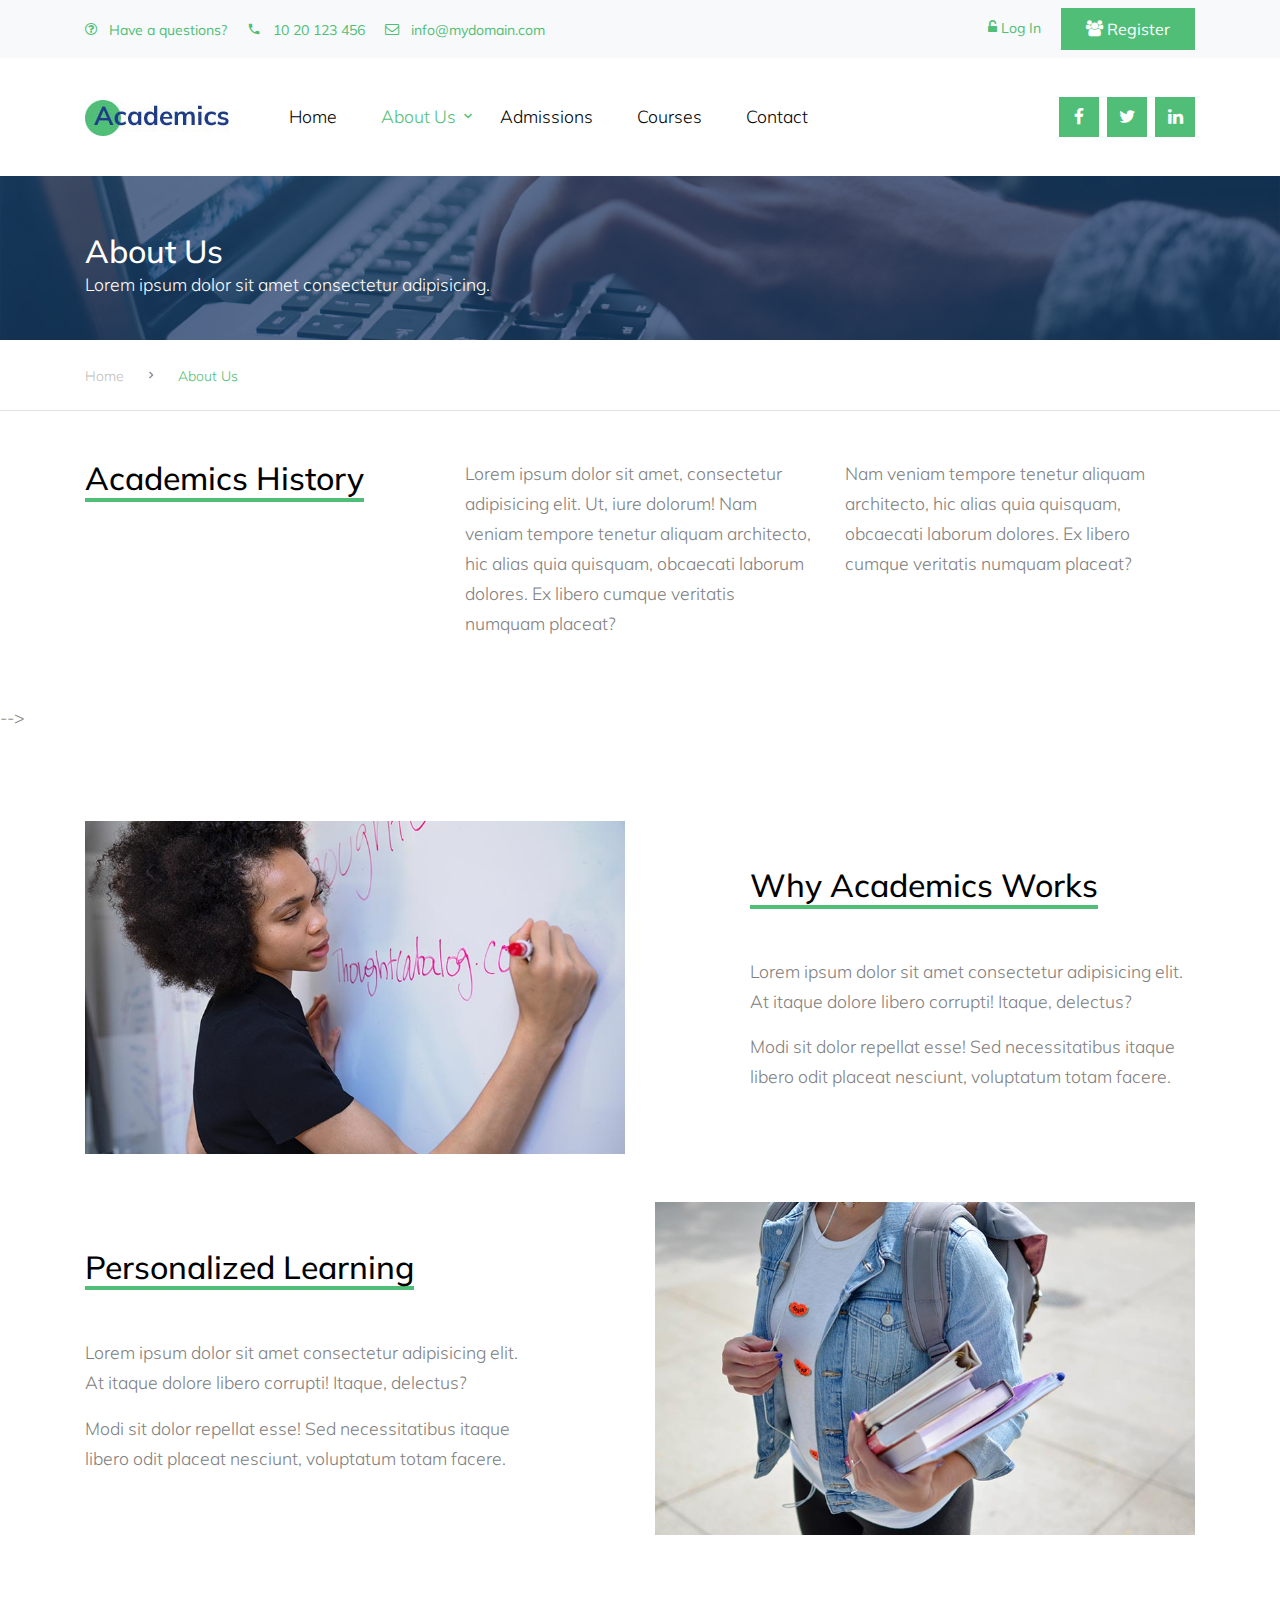
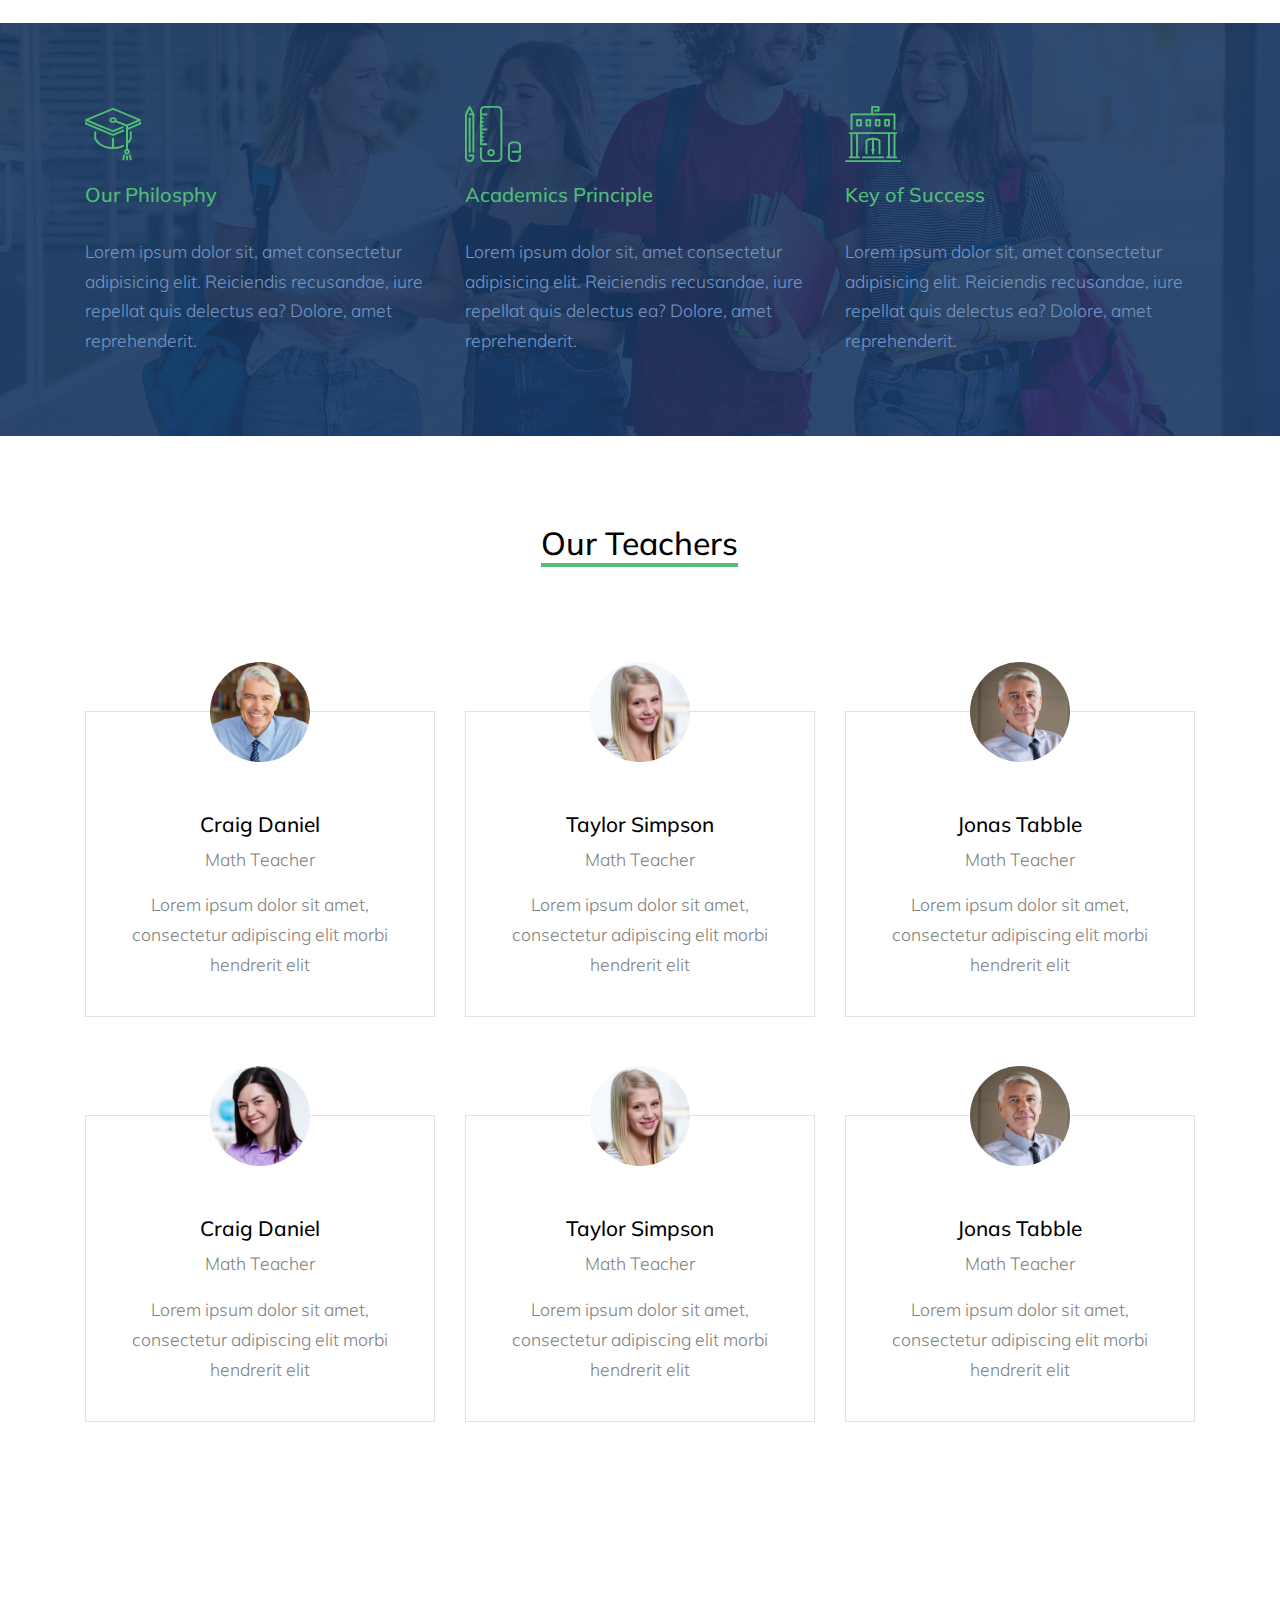
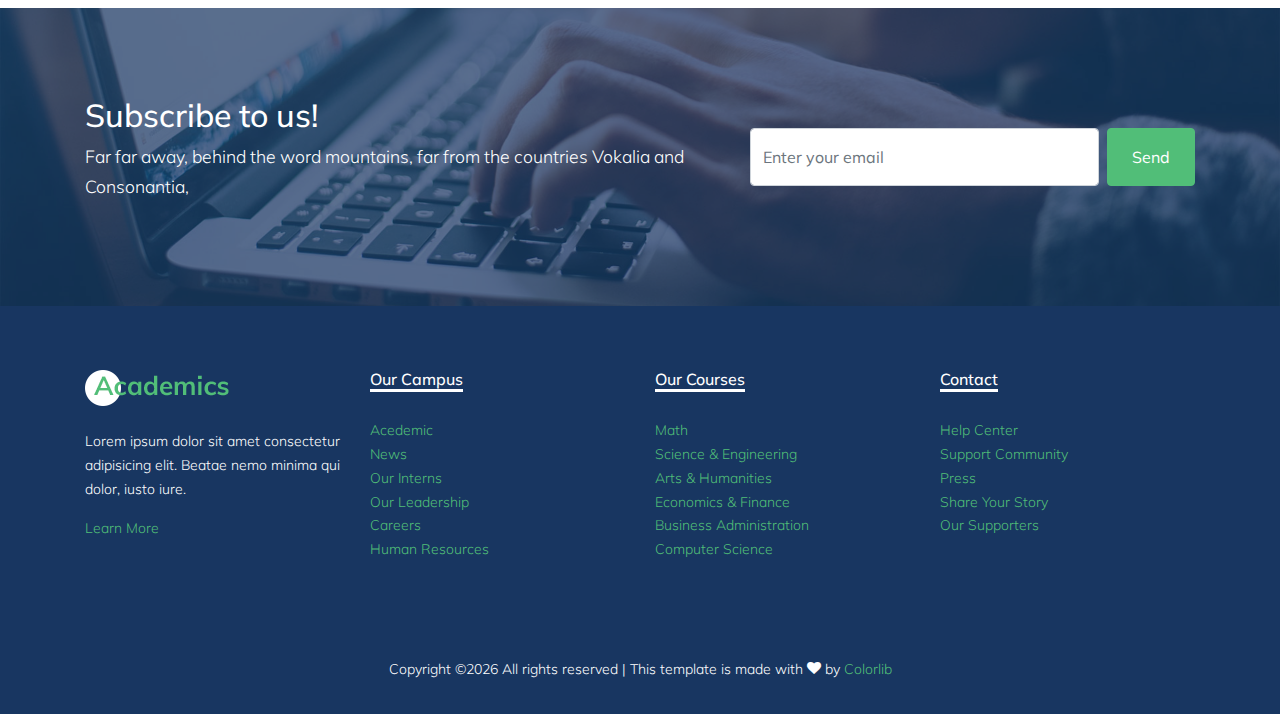
==== about.html @ c165ac99 "Initialize Web Profile Yarohis Simbang Wetan" ====
<!DOCTYPE html>
<html lang="en">

<head>
  <title>Academics &mdash; Website by Colorlib</title>
  <meta charset="utf-8">
  <meta name="viewport" content="width=device-width, initial-scale=1, shrink-to-fit=no">


  <link href="https://fonts.googleapis.com/css?family=Muli:300,400,700,900" rel="stylesheet">
  <link rel="stylesheet" href="fonts/icomoon/style.css">

  <link rel="stylesheet" href="css/bootstrap.min.css">
  <link rel="stylesheet" href="css/jquery-ui.css">
  <link rel="stylesheet" href="css/owl.carousel.min.css">
  <link rel="stylesheet" href="css/owl.theme.default.min.css">
  <link rel="stylesheet" href="css/owl.theme.default.min.css">

  <link rel="stylesheet" href="css/jquery.fancybox.min.css">

  <link rel="stylesheet" href="css/bootstrap-datepicker.css">

  <link rel="stylesheet" href="fonts/flaticon/font/flaticon.css">

  <link rel="stylesheet" href="css/aos.css">
  <link href="css/jquery.mb.YTPlayer.min.css" media="all" rel="stylesheet" type="text/css">

  <link rel="stylesheet" href="css/style.css">



</head>

<body data-spy="scroll" data-target=".site-navbar-target" data-offset="300">

  <div class="site-wrap">

    <div class="site-mobile-menu site-navbar-target">
      <div class="site-mobile-menu-header">
        <div class="site-mobile-menu-close mt-3">
          <span class="icon-close2 js-menu-toggle"></span>
        </div>
      </div>
      <div class="site-mobile-menu-body"></div>
    </div>


    <div class="py-2 bg-light">
      <div class="container">
        <div class="row align-items-center">
          <div class="col-lg-9 d-none d-lg-block">
            <a href="#" class="small mr-3"><span class="icon-question-circle-o mr-2"></span> Have a questions?</a> 
            <a href="#" class="small mr-3"><span class="icon-phone2 mr-2"></span> 10 20 123 456</a> 
            <a href="#" class="small mr-3"><span class="icon-envelope-o mr-2"></span> info@mydomain.com</a> 
          </div>
          <div class="col-lg-3 text-right">
            <a href="login.html" class="small mr-3"><span class="icon-unlock-alt"></span> Log In</a>
            <a href="register.html" class="small btn btn-primary px-4 py-2 rounded-0"><span class="icon-users"></span> Register</a>
          </div>
        </div>
      </div>
    </div>
    <header class="site-navbar py-4 js-sticky-header site-navbar-target" role="banner">

      <div class="container">
        <div class="d-flex align-items-center">
          <div class="site-logo">
            <a href="index.html" class="d-block">
              <img src="images/logo.jpg" alt="Image" class="img-fluid">
            </a>
          </div>
          <div class="mr-auto">
            <nav class="site-navigation position-relative text-right" role="navigation">
              <ul class="site-menu main-menu js-clone-nav mr-auto d-none d-lg-block">
                <li>
                  <a href="index.html" class="nav-link text-left">Home</a>
                </li>
                <li class="has-children active">
                  <a href="about.html" class="nav-link text-left">About Us</a>
                  <ul class="dropdown">
                    <li><a href="teachers.html">Our Teachers</a></li>
                    <li><a href="about.html">Our School</a></li>
                  </ul>
                </li>
                <li>
                  <a href="admissions.html" class="nav-link text-left">Admissions</a>
                </li>
                <li>
                  <a href="courses.html" class="nav-link text-left">Courses</a>
                </li>
                <li>
                    <a href="contact.html" class="nav-link text-left">Contact</a>
                  </li>
              </ul>                                                                                                                                                                                                                                                                                          </ul>
            </nav>

          </div>
          <div class="ml-auto">
            <div class="social-wrap">
              <a href="#"><span class="icon-facebook"></span></a>
              <a href="#"><span class="icon-twitter"></span></a>
              <a href="#"><span class="icon-linkedin"></span></a>

              <a href="#" class="d-inline-block d-lg-none site-menu-toggle js-menu-toggle text-black"><span
                class="icon-menu h3"></span></a>
            </div>
          </div>
         
        </div>
      </div>

    </header>

    
    <div class="site-section ftco-subscribe-1 site-blocks-cover pb-4" style="background-image: url('images/bg_1.jpg')">
        <div class="container">
          <div class="row align-items-end">
            <div class="col-lg-7">
              <h2 class="mb-0">About Us</h2>
              <p>Lorem ipsum dolor sit amet consectetur adipisicing.</p>
            </div>
          </div>
        </div>
      </div> 
    

    <div class="custom-breadcrumns border-bottom">
      <div class="container">
        <a href="#">Home</a>
        <span class="mx-3 icon-keyboard_arrow_right"></span>
        <span class="current">About Us</span>
      </div>
    </div>

    <div class="container pt-5 mb-5">
            <div class="row">
              <div class="col-lg-4">
                <h2 class="section-title-underline">
                  <span>Academics History</span>
                </h2>
              </div>
              <div class="col-lg-4">
                <p>Lorem ipsum dolor sit amet, consectetur adipisicing elit. Ut, iure dolorum! Nam veniam tempore tenetur aliquam architecto, hic alias quia quisquam, obcaecati laborum dolores. Ex libero cumque veritatis numquam placeat?</p>
              </div>
              <div class="col-lg-4">
                <p>Nam veniam tempore tenetur aliquam
                architecto, hic alias quia quisquam, obcaecati laborum dolores. Ex libero cumque veritatis numquam placeat?</p>
              </div>
            </div>
          </div> -->

    <div class="site-section">
        <div class="container">
            <div class="row mb-5">
                <div class="col-lg-6 mb-lg-0 mb-4">
                    <img src="images/course_4.jpg" alt="Image" class="img-fluid"> 
                </div>
                <div class="col-lg-5 ml-auto align-self-center">
                    <h2 class="section-title-underline mb-5">
                        <span>Why Academics Works</span>
                    </h2>
                    <p>Lorem ipsum dolor sit amet consectetur adipisicing elit. At itaque dolore libero corrupti! Itaque, delectus?</p>
                    <p>Modi sit dolor repellat esse! Sed necessitatibus itaque libero odit placeat nesciunt, voluptatum totam facere.</p>
                </div>
            </div>

            <div class="row">
                    <div class="col-lg-6 order-1 order-lg-2 mb-4 mb-lg-0">
                        <img src="images/course_5.jpg" alt="Image" class="img-fluid"> 
                    </div>
                    <div class="col-lg-5 mr-auto align-self-center order-2 order-lg-1">
                        <h2 class="section-title-underline mb-5">
                            <span>Personalized Learning</span>
                        </h2>
                        <p>Lorem ipsum dolor sit amet consectetur adipisicing elit. At itaque dolore libero corrupti! Itaque, delectus?</p>
                        <p>Modi sit dolor repellat esse! Sed necessitatibus itaque libero odit placeat nesciunt, voluptatum totam facere.</p>
                    </div>
                </div>
        </div>
    </div>

    <div class="section-bg style-1" style="background-image: url('images/hero_1.jpg');">
        <div class="container">
          <div class="row">
            <div class="col-lg-4 col-md-6 mb-5 mb-lg-0">
              <span class="icon flaticon-mortarboard"></span>
              <h3>Our Philosphy</h3>
              <p>Lorem ipsum dolor sit, amet consectetur adipisicing elit. Reiciendis recusandae, iure repellat quis delectus ea? Dolore, amet reprehenderit.</p>
            </div>
            <div class="col-lg-4 col-md-6 mb-5 mb-lg-0">
              <span class="icon flaticon-school-material"></span>
              <h3>Academics Principle</h3>
              <p>Lorem ipsum dolor sit, amet consectetur adipisicing elit. Reiciendis recusandae, iure repellat quis delectus ea?
                Dolore, amet reprehenderit.</p>
            </div>
            <div class="col-lg-4 col-md-6 mb-5 mb-lg-0">
              <span class="icon flaticon-library"></span>
              <h3>Key of Success</h3>
              <p>Lorem ipsum dolor sit, amet consectetur adipisicing elit. Reiciendis recusandae, iure repellat quis delectus ea?
                Dolore, amet reprehenderit.</p>
            </div>
          </div>
        </div>
      </div>
      

    <div class="site-section">
      <div class="container">
        <div class="row mb-5 justify-content-center text-center">
          <div class="col-lg-4 mb-5">
            <h2 class="section-title-underline mb-5">
              <span>Our Teachers</span>
            </h2>
          </div>
        </div>
        <div class="row">
          <div class="col-lg-4 col-md-6 mb-5 mb-lg-5">

            <div class="feature-1 border person text-center">
                <img src="images/person_1.jpg" alt="Image" class="img-fluid">
              <div class="feature-1-content">
                <h2>Craig Daniel</h2>
                <span class="position mb-3 d-block">Math Teacher</span>    
                <p>Lorem ipsum dolor sit amet, consectetur adipiscing elit morbi hendrerit elit</p>
              </div>
            </div>
          </div>
          <div class="col-lg-4 col-md-6 mb-5 mb-lg-5">
            <div class="feature-1 border person text-center">
                <img src="images/person_2.jpg" alt="Image" class="img-fluid">
              <div class="feature-1-content">
                <h2>Taylor Simpson</h2>
                <span class="position mb-3 d-block">Math Teacher</span>    
                <p>Lorem ipsum dolor sit amet, consectetur adipiscing elit morbi hendrerit elit</p>
              </div>
            </div>
          </div>
          <div class="col-lg-4 col-md-6 mb-5 mb-lg-5">
            <div class="feature-1 border person text-center">
                <img src="images/person_3.jpg" alt="Image" class="img-fluid">
              <div class="feature-1-content">
                <h2>Jonas Tabble</h2>
                <span class="position mb-3 d-block">Math Teacher</span>    
                <p>Lorem ipsum dolor sit amet, consectetur adipiscing elit morbi hendrerit elit</p>
              </div>
            </div>
          </div>

          <div class="col-lg-4 col-md-6 mb-5 mb-lg-5">

            <div class="feature-1 border person text-center">
                <img src="images/person_4.jpg" alt="Image" class="img-fluid">
              <div class="feature-1-content">
                <h2>Craig Daniel</h2>
                <span class="position mb-3 d-block">Math Teacher</span>    
                <p>Lorem ipsum dolor sit amet, consectetur adipiscing elit morbi hendrerit elit</p>
              </div>
            </div>
          </div>
          <div class="col-lg-4 col-md-6 mb-5 mb-lg-5">
            <div class="feature-1 border person text-center">
                <img src="images/person_2.jpg" alt="Image" class="img-fluid">
              <div class="feature-1-content">
                <h2>Taylor Simpson</h2>
                <span class="position mb-3 d-block">Math Teacher</span>    
                <p>Lorem ipsum dolor sit amet, consectetur adipiscing elit morbi hendrerit elit</p>
              </div>
            </div>
          </div>
          <div class="col-lg-4 col-md-6 mb-5 mb-lg-5">
            <div class="feature-1 border person text-center">
                <img src="images/person_3.jpg" alt="Image" class="img-fluid">
              <div class="feature-1-content">
                <h2>Jonas Tabble</h2>
                <span class="position mb-3 d-block">Math Teacher</span>    
                <p>Lorem ipsum dolor sit amet, consectetur adipiscing elit morbi hendrerit elit</p>
              </div>
            </div>
          </div>
        </div>
      </div>
    </div>


    
    


    

    
    <div class="site-section ftco-subscribe-1" style="background-image: url('images/bg_1.jpg')">
      <div class="container">
        <div class="row align-items-center">
          <div class="col-lg-7">
            <h2>Subscribe to us!</h2>
            <p>Far far away, behind the word mountains, far from the countries Vokalia and Consonantia,</p>
          </div>
          <div class="col-lg-5">
            <form action="" class="d-flex">
              <input type="text" class="rounded form-control mr-2 py-3" placeholder="Enter your email">
              <button class="btn btn-primary rounded py-3 px-4" type="submit">Send</button>
            </form>
          </div>
        </div>
      </div>
    </div> 


    <div class="footer">
      <div class="container">
        <div class="row">
          <div class="col-lg-3">
            <p class="mb-4"><img src="images/logo.png" alt="Image" class="img-fluid"></p>
            <p>Lorem ipsum dolor sit amet consectetur adipisicing elit. Beatae nemo minima qui dolor, iusto iure.</p>  
            <p><a href="#">Learn More</a></p>
          </div>
          <div class="col-lg-3">
            <h3 class="footer-heading"><span>Our Campus</span></h3>
            <ul class="list-unstyled">
                <li><a href="#">Acedemic</a></li>
                <li><a href="#">News</a></li>
                <li><a href="#">Our Interns</a></li>
                <li><a href="#">Our Leadership</a></li>
                <li><a href="#">Careers</a></li>
                <li><a href="#">Human Resources</a></li>
            </ul>
          </div>
          <div class="col-lg-3">
              <h3 class="footer-heading"><span>Our Courses</span></h3>
              <ul class="list-unstyled">
                  <li><a href="#">Math</a></li>
                  <li><a href="#">Science &amp; Engineering</a></li>
                  <li><a href="#">Arts &amp; Humanities</a></li>
                  <li><a href="#">Economics &amp; Finance</a></li>
                  <li><a href="#">Business Administration</a></li>
                  <li><a href="#">Computer Science</a></li>
              </ul>
          </div>
          <div class="col-lg-3">
              <h3 class="footer-heading"><span>Contact</span></h3>
              <ul class="list-unstyled">
                  <li><a href="#">Help Center</a></li>
                  <li><a href="#">Support Community</a></li>
                  <li><a href="#">Press</a></li>
                  <li><a href="#">Share Your Story</a></li>
                  <li><a href="#">Our Supporters</a></li>
              </ul>
          </div>
        </div>

        <div class="row">
          <div class="col-12">
            <div class="copyright">
                <p>
                    <!-- Link back to Colorlib can't be removed. Template is licensed under CC BY 3.0. -->
                    Copyright &copy;<script>document.write(new Date().getFullYear());</script> All rights reserved | This template is made with <i class="icon-heart" aria-hidden="true"></i> by <a href="https://colorlib.com" target="_blank" >Colorlib</a>
                    <!-- Link back to Colorlib can't be removed. Template is licensed under CC BY 3.0. -->
                    </p>
            </div>
          </div>
        </div>
      </div>
    </div>
    

  </div>
  <!-- .site-wrap -->

  <!-- loader -->
  <div id="loader" class="show fullscreen"><svg class="circular" width="48px" height="48px"><circle class="path-bg" cx="24" cy="24" r="22" fill="none" stroke-width="4" stroke="#eeeeee"/><circle class="path" cx="24" cy="24" r="22" fill="none" stroke-width="4" stroke-miterlimit="10" stroke="#51be78"/></svg></div>

  <script src="js/jquery-3.3.1.min.js"></script>
  <script src="js/jquery-migrate-3.0.1.min.js"></script>
  <script src="js/jquery-ui.js"></script>
  <script src="js/popper.min.js"></script>
  <script src="js/bootstrap.min.js"></script>
  <script src="js/owl.carousel.min.js"></script>
  <script src="js/jquery.stellar.min.js"></script>
  <script src="js/jquery.countdown.min.js"></script>
  <script src="js/bootstrap-datepicker.min.js"></script>
  <script src="js/jquery.easing.1.3.js"></script>
  <script src="js/aos.js"></script>
  <script src="js/jquery.fancybox.min.js"></script>
  <script src="js/jquery.sticky.js"></script>
  <script src="js/jquery.mb.YTPlayer.min.js"></script>




  <script src="js/main.js"></script>

</body>

</html>
---- fonts/icomoon/style.css ----
@font-face {
  font-family: 'icomoon';
  src:  url('fonts/icomoon.eot?10si43');
  src:  url('fonts/icomoon.eot?10si43#iefix') format('embedded-opentype'),
    url('fonts/icomoon.ttf?10si43') format('truetype'),
    url('fonts/icomoon.woff?10si43') format('woff'),
    url('fonts/icomoon.svg?10si43#icomoon') format('svg');
  font-weight: normal;
  font-style: normal;
}

[class^="icon-"], [class*=" icon-"] {
  /* use !important to prevent issues with browser extensions that change fonts */
  font-family: 'icomoon' !important;
  speak: none;
  font-style: normal;
  font-weight: normal;
  font-variant: normal;
  text-transform: none;
  line-height: 1;

  /* Better Font Rendering =========== */
  -webkit-font-smoothing: antialiased;
  -moz-osx-font-smoothing: grayscale;
}

.icon-asterisk:before {
  content: "\f069";
}
.icon-plus:before {
  content: "\f067";
}
.icon-question:before {
  content: "\f128";
}
.icon-minus:before {
  content: "\f068";
}
.icon-glass:before {
  content: "\f000";
}
.icon-music:before {
  content: "\f001";
}
.icon-search:before {
  content: "\f002";
}
.icon-envelope-o:before {
  content: "\f003";
}
.icon-heart:before {
  content: "\f004";
}
.icon-star:before {
  content: "\f005";
}
.icon-star-o:before {
  content: "\f006";
}
.icon-user:before {
  content: "\f007";
}
.icon-film:before {
  content: "\f008";
}
.icon-th-large:before {
  content: "\f009";
}
.icon-th:before {
  content: "\f00a";
}
.icon-th-list:before {
  content: "\f00b";
}
.icon-check:before {
  content: "\f00c";
}
.icon-close:before {
  content: "\f00d";
}
.icon-remove:before {
  content: "\f00d";
}
.icon-times:before {
  content: "\f00d";
}
.icon-search-plus:before {
  content: "\f00e";
}
.icon-search-minus:before {
  content: "\f010";
}
.icon-power-off:before {
  content: "\f011";
}
.icon-signal:before {
  content: "\f012";
}
.icon-cog:before {
  content: "\f013";
}
.icon-gear:before {
  content: "\f013";
}
.icon-trash-o:before {
  content: "\f014";
}
.icon-home:before {
  content: "\f015";
}
.icon-file-o:before {
  content: "\f016";
}
.icon-clock-o:before {
  content: "\f017";
}
.icon-road:before {
  content: "\f018";
}
.icon-download:before {
  content: "\f019";
}
.icon-arrow-circle-o-down:before {
  content: "\f01a";
}
.icon-arrow-circle-o-up:before {
  content: "\f01b";
}
.icon-inbox:before {
  content: "\f01c";
}
.icon-play-circle-o:before {
  content: "\f01d";
}
.icon-repeat:before {
  content: "\f01e";
}
.icon-rotate-right:before {
  content: "\f01e";
}
.icon-refresh:before {
  content: "\f021";
}
.icon-list-alt:before {
  content: "\f022";
}
.icon-lock:before {
  content: "\f023";
}
.icon-flag:before {
  content: "\f024";
}
.icon-headphones:before {
  content: "\f025";
}
.icon-volume-off:before {
  content: "\f026";
}
.icon-volume-down:before {
  content: "\f027";
}
.icon-volume-up:before {
  content: "\f028";
}
.icon-qrcode:before {
  content: "\f029";
}
.icon-barcode:before {
  content: "\f02a";
}
.icon-tag:before {
  content: "\f02b";
}
.icon-tags:before {
  content: "\f02c";
}
.icon-book:before {
  content: "\f02d";
}
.icon-bookmark:before {
  content: "\f02e";
}
.icon-print:before {
  content: "\f02f";
}
.icon-camera:before {
  content: "\f030";
}
.icon-font:before {
  content: "\f031";
}
.icon-bold:before {
  content: "\f032";
}
.icon-italic:before {
  content: "\f033";
}
.icon-text-height:before {
  content: "\f034";
}
.icon-text-width:before {
  content: "\f035";
}
.icon-align-left:before {
  content: "\f036";
}
.icon-align-center:before {
  content: "\f037";
}
.icon-align-right:before {
  content: "\f038";
}
.icon-align-justify:before {
  content: "\f039";
}
.icon-list:before {
  content: "\f03a";
}
.icon-dedent:before {
  content: "\f03b";
}
.icon-outdent:before {
  content: "\f03b";
}
.icon-indent:before {
  content: "\f03c";
}
.icon-video-camera:before {
  content: "\f03d";
}
.icon-image:before {
  content: "\f03e";
}
.icon-photo:before {
  content: "\f03e";
}
.icon-picture-o:before {
  content: "\f03e";
}
.icon-pencil:before {
  content: "\f040";
}
.icon-map-marker:before {
  content: "\f041";
}
.icon-adjust:before {
  content: "\f042";
}
.icon-tint:before {
  content: "\f043";
}
.icon-edit:before {
  content: "\f044";
}
.icon-pencil-square-o:before {
  content: "\f044";
}
.icon-share-square-o:before {
  content: "\f045";
}
.icon-check-square-o:before {
  content: "\f046";
}
.icon-arrows:before {
  content: "\f047";
}
.icon-step-backward:before {
  content: "\f048";
}
.icon-fast-backward:before {
  content: "\f049";
}
.icon-backward:before {
  content: "\f04a";
}
.icon-play:before {
  content: "\f04b";
}
.icon-pause:before {
  content: "\f04c";
}
.icon-stop:before {
  content: "\f04d";
}
.icon-forward:before {
  content: "\f04e";
}
.icon-fast-forward:before {
  content: "\f050";
}
.icon-step-forward:before {
  content: "\f051";
}
.icon-eject:before {
  content: "\f052";
}
.icon-chevron-left:before {
  content: "\f053";
}
.icon-chevron-right:before {
  content: "\f054";
}
.icon-plus-circle:before {
  content: "\f055";
}
.icon-minus-circle:before {
  content: "\f056";
}
.icon-times-circle:before {
  content: "\f057";
}
.icon-check-circle:before {
  content: "\f058";
}
.icon-question-circle:before {
  content: "\f059";
}
.icon-info-circle:before {
  content: "\f05a";
}
.icon-crosshairs:before {
  content: "\f05b";
}
.icon-times-circle-o:before {
  content: "\f05c";
}
.icon-check-circle-o:before {
  content: "\f05d";
}
.icon-ban:before {
  content: "\f05e";
}
.icon-arrow-left:before {
  content: "\f060";
}
.icon-arrow-right:before {
  content: "\f061";
}
.icon-arrow-up:before {
  content: "\f062";
}
.icon-arrow-down:before {
  content: "\f063";
}
.icon-mail-forward:before {
  content: "\f064";
}
.icon-share:before {
  content: "\f064";
}
.icon-expand:before {
  content: "\f065";
}
.icon-compress:before {
  content: "\f066";
}
.icon-exclamation-circle:before {
  content: "\f06a";
}
.icon-gift:before {
  content: "\f06b";
}
.icon-leaf:before {
  content: "\f06c";
}
.icon-fire:before {
  content: "\f06d";
}
.icon-eye:before {
  content: "\f06e";
}
.icon-eye-slash:before {
  content: "\f070";
}
.icon-exclamation-triangle:before {
  content: "\f071";
}
.icon-warning:before {
  content: "\f071";
}
.icon-plane:before {
  content: "\f072";
}
.icon-calendar:before {
  content: "\f073";
}
.icon-random:before {
  content: "\f074";
}
.icon-comment:before {
  content: "\f075";
}
.icon-magnet:before {
  content: "\f076";
}
.icon-chevron-up:before {
  content: "\f077";
}
.icon-chevron-down:before {
  content: "\f078";
}
.icon-retweet:before {
  content: "\f079";
}
.icon-shopping-cart:before {
  content: "\f07a";
}
.icon-folder:before {
  content: "\f07b";
}
.icon-folder-open:before {
  content: "\f07c";
}
.icon-arrows-v:before {
  content: "\f07d";
}
.icon-arrows-h:before {
  content: "\f07e";
}
.icon-bar-chart:before {
  content: "\f080";
}
.icon-bar-chart-o:before {
  content: "\f080";
}
.icon-twitter-square:before {
  content: "\f081";
}
.icon-facebook-square:before {
  content: "\f082";
}
.icon-camera-retro:before {
  content: "\f083";
}
.icon-key:before {
  content: "\f084";
}
.icon-cogs:before {
  content: "\f085";
}
.icon-gears:before {
  content: "\f085";
}
.icon-comments:before {
  content: "\f086";
}
.icon-thumbs-o-up:before {
  content: "\f087";
}
.icon-thumbs-o-down:before {
  content: "\f088";
}
.icon-star-half:before {
  content: "\f089";
}
.icon-heart-o:before {
  content: "\f08a";
}
.icon-sign-out:before {
  content: "\f08b";
}
.icon-linkedin-square:before {
  content: "\f08c";
}
.icon-thumb-tack:before {
  content: "\f08d";
}
.icon-external-link:before {
  content: "\f08e";
}
.icon-sign-in:before {
  content: "\f090";
}
.icon-trophy:before {
  content: "\f091";
}
.icon-github-square:before {
  content: "\f092";
}
.icon-upload:before {
  content: "\f093";
}
.icon-lemon-o:before {
  content: "\f094";
}
.icon-phone:before {
  content: "\f095";
}
.icon-square-o:before {
  content: "\f096";
}
.icon-bookmark-o:before {
  content: "\f097";
}
.icon-phone-square:before {
  content: "\f098";
}
.icon-twitter:before {
  content: "\f099";
}
.icon-facebook:before {
  content: "\f09a";
}
.icon-facebook-f:before {
  content: "\f09a";
}
.icon-github:before {
  content: "\f09b";
}
.icon-unlock:before {
  content: "\f09c";
}
.icon-credit-card:before {
  content: "\f09d";
}
.icon-feed:before {
  content: "\f09e";
}
.icon-rss:before {
  content: "\f09e";
}
.icon-hdd-o:before {
  content: "\f0a0";
}
.icon-bullhorn:before {
  content: "\f0a1";
}
.icon-bell-o:before {
  content: "\f0a2";
}
.icon-certificate:before {
  content: "\f0a3";
}
.icon-hand-o-right:before {
  content: "\f0a4";
}
.icon-hand-o-left:before {
  content: "\f0a5";
}
.icon-hand-o-up:before {
  content: "\f0a6";
}
.icon-hand-o-down:before {
  content: "\f0a7";
}
.icon-arrow-circle-left:before {
  content: "\f0a8";
}
.icon-arrow-circle-right:before {
  content: "\f0a9";
}
.icon-arrow-circle-up:before {
  content: "\f0aa";
}
.icon-arrow-circle-down:before {
  content: "\f0ab";
}
.icon-globe:before {
  content: "\f0ac";
}
.icon-wrench:before {
  content: "\f0ad";
}
.icon-tasks:before {
  content: "\f0ae";
}
.icon-filter:before {
  content: "\f0b0";
}
.icon-briefcase:before {
  content: "\f0b1";
}
.icon-arrows-alt:before {
  content: "\f0b2";
}
.icon-group:before {
  content: "\f0c0";
}
.icon-users:before {
  content: "\f0c0";
}
.icon-chain:before {
  content: "\f0c1";
}
.icon-link:before {
  content: "\f0c1";
}
.icon-cloud:before {
  content: "\f0c2";
}
.icon-flask:before {
  content: "\f0c3";
}
.icon-cut:before {
  content: "\f0c4";
}
.icon-scissors:before {
  content: "\f0c4";
}
.icon-copy:before {
  content: "\f0c5";
}
.icon-files-o:before {
  content: "\f0c5";
}
.icon-paperclip:before {
  content: "\f0c6";
}
.icon-floppy-o:before {
  content: "\f0c7";
}
.icon-save:before {
  content: "\f0c7";
}
.icon-square:before {
  content: "\f0c8";
}
.icon-bars:before {
  content: "\f0c9";
}
.icon-navicon:before {
  content: "\f0c9";
}
.icon-reorder:before {
  content: "\f0c9";
}
.icon-list-ul:before {
  content: "\f0ca";
}
.icon-list-ol:before {
  content: "\f0cb";
}
.icon-strikethrough:before {
  content: "\f0cc";
}
.icon-underline:before {
  content: "\f0cd";
}
.icon-table:before {
  content: "\f0ce";
}
.icon-magic:before {
  content: "\f0d0";
}
.icon-truck:before {
  content: "\f0d1";
}
.icon-pinterest:before {
  content: "\f0d2";
}
.icon-pinterest-square:before {
  content: "\f0d3";
}
.icon-google-plus-square:before {
  content: "\f0d4";
}
.icon-google-plus:before {
  content: "\f0d5";
}
.icon-money:before {
  content: "\f0d6";
}
.icon-caret-down:before {
  content: "\f0d7";
}
.icon-caret-up:before {
  content: "\f0d8";
}
.icon-caret-left:before {
  content: "\f0d9";
}
.icon-caret-right:before {
  content: "\f0da";
}
.icon-columns:before {
  content: "\f0db";
}
.icon-sort:before {
  content: "\f0dc";
}
.icon-unsorted:before {
  content: "\f0dc";
}
.icon-sort-desc:before {
  content: "\f0dd";
}
.icon-sort-down:before {
  content: "\f0dd";
}
.icon-sort-asc:before {
  content: "\f0de";
}
.icon-sort-up:before {
  content: "\f0de";
}
.icon-envelope:before {
  content: "\f0e0";
}
.icon-linkedin:before {
  content: "\f0e1";
}
.icon-rotate-left:before {
  content: "\f0e2";
}
.icon-undo:before {
  content: "\f0e2";
}
.icon-gavel:before {
  content: "\f0e3";
}
.icon-legal:before {
  content: "\f0e3";
}
.icon-dashboard:before {
  content: "\f0e4";
}
.icon-tachometer:before {
  content: "\f0e4";
}
.icon-comment-o:before {
  content: "\f0e5";
}
.icon-comments-o:before {
  content: "\f0e6";
}
.icon-bolt:before {
  content: "\f0e7";
}
.icon-flash:before {
  content: "\f0e7";
}
.icon-sitemap:before {
  content: "\f0e8";
}
.icon-umbrella:before {
  content: "\f0e9";
}
.icon-clipboard:before {
  content: "\f0ea";
}
.icon-paste:before {
  content: "\f0ea";
}
.icon-lightbulb-o:before {
  content: "\f0eb";
}
.icon-exchange:before {
  content: "\f0ec";
}
.icon-cloud-download:before {
  content: "\f0ed";
}
.icon-cloud-upload:before {
  content: "\f0ee";
}
.icon-user-md:before {
  content: "\f0f0";
}
.icon-stethoscope:before {
  content: "\f0f1";
}
.icon-suitcase:before {
  content: "\f0f2";
}
.icon-bell:before {
  content: "\f0f3";
}
.icon-coffee:before {
  content: "\f0f4";
}
.icon-cutlery:before {
  content: "\f0f5";
}
.icon-file-text-o:before {
  content: "\f0f6";
}
.icon-building-o:before {
  content: "\f0f7";
}
.icon-hospital-o:before {
  content: "\f0f8";
}
.icon-ambulance:before {
  content: "\f0f9";
}
.icon-medkit:before {
  content: "\f0fa";
}
.icon-fighter-jet:before {
  content: "\f0fb";
}
.icon-beer:before {
  content: "\f0fc";
}
.icon-h-square:before {
  content: "\f0fd";
}
.icon-plus-square:before {
  content: "\f0fe";
}
.icon-angle-double-left:before {
  content: "\f100";
}
.icon-angle-double-right:before {
  content: "\f101";
}
.icon-angle-double-up:before {
  content: "\f102";
}
.icon-angle-double-down:before {
  content: "\f103";
}
.icon-angle-left:before {
  content: "\f104";
}
.icon-angle-right:before {
  content: "\f105";
}
.icon-angle-up:before {
  content: "\f106";
}
.icon-angle-down:before {
  content: "\f107";
}
.icon-desktop:before {
  content: "\f108";
}
.icon-laptop:before {
  content: "\f109";
}
.icon-tablet:before {
  content: "\f10a";
}
.icon-mobile:before {
  content: "\f10b";
}
.icon-mobile-phone:before {
  content: "\f10b";
}
.icon-circle-o:before {
  content: "\f10c";
}
.icon-quote-left:before {
  content: "\f10d";
}
.icon-quote-right:before {
  content: "\f10e";
}
.icon-spinner:before {
  content: "\f110";
}
.icon-circle:before {
  content: "\f111";
}
.icon-mail-reply:before {
  content: "\f112";
}
.icon-reply:before {
  content: "\f112";
}
.icon-github-alt:before {
  content: "\f113";
}
.icon-folder-o:before {
  content: "\f114";
}
.icon-folder-open-o:before {
  content: "\f115";
}
.icon-smile-o:before {
  content: "\f118";
}
.icon-frown-o:before {
  content: "\f119";
}
.icon-meh-o:before {
  content: "\f11a";
}
.icon-gamepad:before {
  content: "\f11b";
}
.icon-keyboard-o:before {
  content: "\f11c";
}
.icon-flag-o:before {
  content: "\f11d";
}
.icon-flag-checkered:before {
  content: "\f11e";
}
.icon-terminal:before {
  content: "\f120";
}
.icon-code:before {
  content: "\f121";
}
.icon-mail-reply-all:before {
  content: "\f122";
}
.icon-reply-all:before {
  content: "\f122";
}
.icon-star-half-empty:before {
  content: "\f123";
}
.icon-star-half-full:before {
  content: "\f123";
}
.icon-star-half-o:before {
  content: "\f123";
}
.icon-location-arrow:before {
  content: "\f124";
}
.icon-crop:before {
  content: "\f125";
}
.icon-code-fork:before {
  content: "\f126";
}
.icon-chain-broken:before {
  content: "\f127";
}
.icon-unlink:before {
  content: "\f127";
}
.icon-info:before {
  content: "\f129";
}
.icon-exclamation:before {
  content: "\f12a";
}
.icon-superscript:before {
  content: "\f12b";
}
.icon-subscript:before {
  content: "\f12c";
}
.icon-eraser:before {
  content: "\f12d";
}
.icon-puzzle-piece:before {
  content: "\f12e";
}
.icon-microphone:before {
  content: "\f130";
}
.icon-microphone-slash:before {
  content: "\f131";
}
.icon-shield:before {
  content: "\f132";
}
.icon-calendar-o:before {
  content: "\f133";
}
.icon-fire-extinguisher:before {
  content: "\f134";
}
.icon-rocket:before {
  content: "\f135";
}
.icon-maxcdn:before {
  content: "\f136";
}
.icon-chevron-circle-left:before {
  content: "\f137";
}
.icon-chevron-circle-right:before {
  content: "\f138";
}
.icon-chevron-circle-up:before {
  content: "\f139";
}
.icon-chevron-circle-down:before {
  content: "\f13a";
}
.icon-html5:before {
  content: "\f13b";
}
.icon-css3:before {
  content: "\f13c";
}
.icon-anchor:before {
  content: "\f13d";
}
.icon-unlock-alt:before {
  content: "\f13e";
}
.icon-bullseye:before {
  content: "\f140";
}
.icon-ellipsis-h:before {
  content: "\f141";
}
.icon-ellipsis-v:before {
  content: "\f142";
}
.icon-rss-square:before {
  content: "\f143";
}
.icon-play-circle:before {
  content: "\f144";
}
.icon-ticket:before {
  content: "\f145";
}
.icon-minus-square:before {
  content: "\f146";
}
.icon-minus-square-o:before {
  content: "\f147";
}
.icon-level-up:before {
  content: "\f148";
}
.icon-level-down:before {
  content: "\f149";
}
.icon-check-square:before {
  content: "\f14a";
}
.icon-pencil-square:before {
  content: "\f14b";
}
.icon-external-link-square:before {
  content: "\f14c";
}
.icon-share-square:before {
  content: "\f14d";
}
.icon-compass:before {
  content: "\f14e";
}
.icon-caret-square-o-down:before {
  content: "\f150";
}
.icon-toggle-down:before {
  content: "\f150";
}
.icon-caret-square-o-up:before {
  content: "\f151";
}
.icon-toggle-up:before {
  content: "\f151";
}
.icon-caret-square-o-right:before {
  content: "\f152";
}
.icon-toggle-right:before {
  content: "\f152";
}
.icon-eur:before {
  content: "\f153";
}
.icon-euro:before {
  content: "\f153";
}
.icon-gbp:before {
  content: "\f154";
}
.icon-dollar:before {
  content: "\f155";
}
.icon-usd:before {
  content: "\f155";
}
.icon-inr:before {
  content: "\f156";
}
.icon-rupee:before {
  content: "\f156";
}
.icon-cny:before {
  content: "\f157";
}
.icon-jpy:before {
  content: "\f157";
}
.icon-rmb:before {
  content: "\f157";
}
.icon-yen:before {
  content: "\f157";
}
.icon-rouble:before {
  content: "\f158";
}
.icon-rub:before {
  content: "\f158";
}
.icon-ruble:before {
  content: "\f158";
}
.icon-krw:before {
  content: "\f159";
}
.icon-won:before {
  content: "\f159";
}
.icon-bitcoin:before {
  content: "\f15a";
}
.icon-btc:before {
  content: "\f15a";
}
.icon-file:before {
  content: "\f15b";
}
.icon-file-text:before {
  content: "\f15c";
}
.icon-sort-alpha-asc:before {
  content: "\f15d";
}
.icon-sort-alpha-desc:before {
  content: "\f15e";
}
.icon-sort-amount-asc:before {
  content: "\f160";
}
.icon-sort-amount-desc:before {
  content: "\f161";
}
.icon-sort-numeric-asc:before {
  content: "\f162";
}
.icon-sort-numeric-desc:before {
  content: "\f163";
}
.icon-thumbs-up:before {
  content: "\f164";
}
.icon-thumbs-down:before {
  content: "\f165";
}
.icon-youtube-square:before {
  content: "\f166";
}
.icon-youtube:before {
  content: "\f167";
}
.icon-xing:before {
  content: "\f168";
}
.icon-xing-square:before {
  content: "\f169";
}
.icon-youtube-play:before {
  content: "\f16a";
}
.icon-dropbox:before {
  content: "\f16b";
}
.icon-stack-overflow:before {
  content: "\f16c";
}
.icon-instagram:before {
  content: "\f16d";
}
.icon-flickr:before {
  content: "\f16e";
}
.icon-adn:before {
  content: "\f170";
}
.icon-bitbucket:before {
  content: "\f171";
}
.icon-bitbucket-square:before {
  content: "\f172";
}
.icon-tumblr:before {
  content: "\f173";
}
.icon-tumblr-square:before {
  content: "\f174";
}
.icon-long-arrow-down:before {
  content: "\f175";
}
.icon-long-arrow-up:before {
  content: "\f176";
}
.icon-long-arrow-left:before {
  content: "\f177";
}
.icon-long-arrow-right:before {
  content: "\f178";
}
.icon-apple:before {
  content: "\f179";
}
.icon-windows:before {
  content: "\f17a";
}
.icon-android:before {
  content: "\f17b";
}
.icon-linux:before {
  content: "\f17c";
}
.icon-dribbble:before {
  content: "\f17d";
}
.icon-skype:before {
  content: "\f17e";
}
.icon-foursquare:before {
  content: "\f180";
}
.icon-trello:before {
  content: "\f181";
}
.icon-female:before {
  content: "\f182";
}
.icon-male:before {
  content: "\f183";
}
.icon-gittip:before {
  content: "\f184";
}
.icon-gratipay:before {
  content: "\f184";
}
.icon-sun-o:before {
  content: "\f185";
}
.icon-moon-o:before {
  content: "\f186";
}
.icon-archive:before {
  content: "\f187";
}
.icon-bug:before {
  content: "\f188";
}
.icon-vk:before {
  content: "\f189";
}
.icon-weibo:before {
  content: "\f18a";
}
.icon-renren:before {
  content: "\f18b";
}
.icon-pagelines:before {
  content: "\f18c";
}
.icon-stack-exchange:before {
  content: "\f18d";
}
.icon-arrow-circle-o-right:before {
  content: "\f18e";
}
.icon-arrow-circle-o-left:before {
  content: "\f190";
}
.icon-caret-square-o-left:before {
  content: "\f191";
}
.icon-toggle-left:before {
  content: "\f191";
}
.icon-dot-circle-o:before {
  content: "\f192";
}
.icon-wheelchair:before {
  content: "\f193";
}
.icon-vimeo-square:before {
  content: "\f194";
}
.icon-try:before {
  content: "\f195";
}
.icon-turkish-lira:before {
  content: "\f195";
}
.icon-plus-square-o:before {
  content: "\f196";
}
.icon-space-shuttle:before {
  content: "\f197";
}
.icon-slack:before {
  content: "\f198";
}
.icon-envelope-square:before {
  content: "\f199";
}
.icon-wordpress:before {
  content: "\f19a";
}
.icon-openid:before {
  content: "\f19b";
}
.icon-bank:before {
  content: "\f19c";
}
.icon-institution:before {
  content: "\f19c";
}
.icon-university:before {
  content: "\f19c";
}
.icon-graduation-cap:before {
  content: "\f19d";
}
.icon-mortar-board:before {
  content: "\f19d";
}
.icon-yahoo:before {
  content: "\f19e";
}
.icon-google:before {
  content: "\f1a0";
}
.icon-reddit:before {
  content: "\f1a1";
}
.icon-reddit-square:before {
  content: "\f1a2";
}
.icon-stumbleupon-circle:before {
  content: "\f1a3";
}
.icon-stumbleupon:before {
  content: "\f1a4";
}
.icon-delicious:before {
  content: "\f1a5";
}
.icon-digg:before {
  content: "\f1a6";
}
.icon-pied-piper-pp:before {
  content: "\f1a7";
}
.icon-pied-piper-alt:before {
  content: "\f1a8";
}
.icon-drupal:before {
  content: "\f1a9";
}
.icon-joomla:before {
  content: "\f1aa";
}
.icon-language:before {
  content: "\f1ab";
}
.icon-fax:before {
  content: "\f1ac";
}
.icon-building:before {
  content: "\f1ad";
}
.icon-child:before {
  content: "\f1ae";
}
.icon-paw:before {
  content: "\f1b0";
}
.icon-spoon:before {
  content: "\f1b1";
}
.icon-cube:before {
  content: "\f1b2";
}
.icon-cubes:before {
  content: "\f1b3";
}
.icon-behance:before {
  content: "\f1b4";
}
.icon-behance-square:before {
  content: "\f1b5";
}
.icon-steam:before {
  content: "\f1b6";
}
.icon-steam-square:before {
  content: "\f1b7";
}
.icon-recycle:before {
  content: "\f1b8";
}
.icon-automobile:before {
  content: "\f1b9";
}
.icon-car:before {
  content: "\f1b9";
}
.icon-cab:before {
  content: "\f1ba";
}
.icon-taxi:before {
  content: "\f1ba";
}
.icon-tree:before {
  content: "\f1bb";
}
.icon-spotify:before {
  content: "\f1bc";
}
.icon-deviantart:before {
  content: "\f1bd";
}
.icon-soundcloud:before {
  content: "\f1be";
}
.icon-database:before {
  content: "\f1c0";
}
.icon-file-pdf-o:before {
  content: "\f1c1";
}
.icon-file-word-o:before {
  content: "\f1c2";
}
.icon-file-excel-o:before {
  content: "\f1c3";
}
.icon-file-powerpoint-o:before {
  content: "\f1c4";
}
.icon-file-image-o:before {
  content: "\f1c5";
}
.icon-file-photo-o:before {
  content: "\f1c5";
}
.icon-file-picture-o:before {
  content: "\f1c5";
}
.icon-file-archive-o:before {
  content: "\f1c6";
}
.icon-file-zip-o:before {
  content: "\f1c6";
}
.icon-file-audio-o:before {
  content: "\f1c7";
}
.icon-file-sound-o:before {
  content: "\f1c7";
}
.icon-file-movie-o:before {
  content: "\f1c8";
}
.icon-file-video-o:before {
  content: "\f1c8";
}
.icon-file-code-o:before {
  content: "\f1c9";
}
.icon-vine:before {
  content: "\f1ca";
}
.icon-codepen:before {
  content: "\f1cb";
}
.icon-jsfiddle:before {
  content: "\f1cc";
}
.icon-life-bouy:before {
  content: "\f1cd";
}
.icon-life-buoy:before {
  content: "\f1cd";
}
.icon-life-ring:before {
  content: "\f1cd";
}
.icon-life-saver:before {
  content: "\f1cd";
}
.icon-support:before {
  content: "\f1cd";
}
.icon-circle-o-notch:before {
  content: "\f1ce";
}
.icon-ra:before {
  content: "\f1d0";
}
.icon-rebel:before {
  content: "\f1d0";
}
.icon-resistance:before {
  content: "\f1d0";
}
.icon-empire:before {
  content: "\f1d1";
}
.icon-ge:before {
  content: "\f1d1";
}
.icon-git-square:before {
  content: "\f1d2";
}
.icon-git:before {
  content: "\f1d3";
}
.icon-hacker-news:before {
  content: "\f1d4";
}
.icon-y-combinator-square:before {
  content: "\f1d4";
}
.icon-yc-square:before {
  content: "\f1d4";
}
.icon-tencent-weibo:before {
  content: "\f1d5";
}
.icon-qq:before {
  content: "\f1d6";
}
.icon-wechat:before {
  content: "\f1d7";
}
.icon-weixin:before {
  content: "\f1d7";
}
.icon-paper-plane:before {
  content: "\f1d8";
}
.icon-send:before {
  content: "\f1d8";
}
.icon-paper-plane-o:before {
  content: "\f1d9";
}
.icon-send-o:before {
  content: "\f1d9";
}
.icon-history:before {
  content: "\f1da";
}
.icon-circle-thin:before {
  content: "\f1db";
}
.icon-header:before {
  content: "\f1dc";
}
.icon-paragraph:before {
  content: "\f1dd";
}
.icon-sliders:before {
  content: "\f1de";
}
.icon-share-alt:before {
  content: "\f1e0";
}
.icon-share-alt-square:before {
  content: "\f1e1";
}
.icon-bomb:before {
  content: "\f1e2";
}
.icon-futbol-o:before {
  content: "\f1e3";
}
.icon-soccer-ball-o:before {
  content: "\f1e3";
}
.icon-tty:before {
  content: "\f1e4";
}
.icon-binoculars:before {
  content: "\f1e5";
}
.icon-plug:before {
  content: "\f1e6";
}
.icon-slideshare:before {
  content: "\f1e7";
}
.icon-twitch:before {
  content: "\f1e8";
}
.icon-yelp:before {
  content: "\f1e9";
}
.icon-newspaper-o:before {
  content: "\f1ea";
}
.icon-wifi:before {
  content: "\f1eb";
}
.icon-calculator:before {
  content: "\f1ec";
}
.icon-paypal:before {
  content: "\f1ed";
}
.icon-google-wallet:before {
  content: "\f1ee";
}
.icon-cc-visa:before {
  content: "\f1f0";
}
.icon-cc-mastercard:before {
  content: "\f1f1";
}
.icon-cc-discover:before {
  content: "\f1f2";
}
.icon-cc-amex:before {
  content: "\f1f3";
}
.icon-cc-paypal:before {
  content: "\f1f4";
}
.icon-cc-stripe:before {
  content: "\f1f5";
}
.icon-bell-slash:before {
  content: "\f1f6";
}
.icon-bell-slash-o:before {
  content: "\f1f7";
}
.icon-trash:before {
  content: "\f1f8";
}
.icon-copyright:before {
  content: "\f1f9";
}
.icon-at:before {
  content: "\f1fa";
}
.icon-eyedropper:before {
  content: "\f1fb";
}
.icon-paint-brush:before {
  content: "\f1fc";
}
.icon-birthday-cake:before {
  content: "\f1fd";
}
.icon-area-chart:before {
  content: "\f1fe";
}
.icon-pie-chart:before {
  content: "\f200";
}
.icon-line-chart:before {
  content: "\f201";
}
.icon-lastfm:before {
  content: "\f202";
}
.icon-lastfm-square:before {
  content: "\f203";
}
.icon-toggle-off:before {
  content: "\f204";
}
.icon-toggle-on:before {
  content: "\f205";
}
.icon-bicycle:before {
  content: "\f206";
}
.icon-bus:before {
  content: "\f207";
}
.icon-ioxhost:before {
  content: "\f208";
}
.icon-angellist:before {
  content: "\f209";
}
.icon-cc:before {
  content: "\f20a";
}
.icon-ils:before {
  content: "\f20b";
}
.icon-shekel:before {
  content: "\f20b";
}
.icon-sheqel:before {
  content: "\f20b";
}
.icon-meanpath:before {
  content: "\f20c";
}
.icon-buysellads:before {
  content: "\f20d";
}
.icon-connectdevelop:before {
  content: "\f20e";
}
.icon-dashcube:before {
  content: "\f210";
}
.icon-forumbee:before {
  content: "\f211";
}
.icon-leanpub:before {
  content: "\f212";
}
.icon-sellsy:before {
  content: "\f213";
}
.icon-shirtsinbulk:before {
  content: "\f214";
}
.icon-simplybuilt:before {
  content: "\f215";
}
.icon-skyatlas:before {
  content: "\f216";
}
.icon-cart-plus:before {
  content: "\f217";
}
.icon-cart-arrow-down:before {
  content: "\f218";
}
.icon-diamond:before {
  content: "\f219";
}
.icon-ship:before {
  content: "\f21a";
}
.icon-user-secret:before {
  content: "\f21b";
}
.icon-motorcycle:before {
  content: "\f21c";
}
.icon-street-view:before {
  content: "\f21d";
}
.icon-heartbeat:before {
  content: "\f21e";
}
.icon-venus:before {
  content: "\f221";
}
.icon-mars:before {
  content: "\f222";
}
.icon-mercury:before {
  content: "\f223";
}
.icon-intersex:before {
  content: "\f224";
}
.icon-transgender:before {
  content: "\f224";
}
.icon-transgender-alt:before {
  content: "\f225";
}
.icon-venus-double:before {
  content: "\f226";
}
.icon-mars-double:before {
  content: "\f227";
}
.icon-venus-mars:before {
  content: "\f228";
}
.icon-mars-stroke:before {
  content: "\f229";
}
.icon-mars-stroke-v:before {
  content: "\f22a";
}
.icon-mars-stroke-h:before {
  content: "\f22b";
}
.icon-neuter:before {
  content: "\f22c";
}
.icon-genderless:before {
  content: "\f22d";
}
.icon-facebook-official:before {
  content: "\f230";
}
.icon-pinterest-p:before {
  content: "\f231";
}
.icon-whatsapp:before {
  content: "\f232";
}
.icon-server:before {
  content: "\f233";
}
.icon-user-plus:before {
  content: "\f234";
}
.icon-user-times:before {
  content: "\f235";
}
.icon-bed:before {
  content: "\f236";
}
.icon-hotel:before {
  content: "\f236";
}
.icon-viacoin:before {
  content: "\f237";
}
.icon-train:before {
  content: "\f238";
}
.icon-subway:before {
  content: "\f239";
}
.icon-medium:before {
  content: "\f23a";
}
.icon-y-combinator:before {
  content: "\f23b";
}
.icon-yc:before {
  content: "\f23b";
}
.icon-optin-monster:before {
  content: "\f23c";
}
.icon-opencart:before {
  content: "\f23d";
}
.icon-expeditedssl:before {
  content: "\f23e";
}
.icon-battery:before {
  content: "\f240";
}
.icon-battery-4:before {
  content: "\f240";
}
.icon-battery-full:before {
  content: "\f240";
}
.icon-battery-3:before {
  content: "\f241";
}
.icon-battery-three-quarters:before {
  content: "\f241";
}
.icon-battery-2:before {
  content: "\f242";
}
.icon-battery-half:before {
  content: "\f242";
}
.icon-battery-1:before {
  content: "\f243";
}
.icon-battery-quarter:before {
  content: "\f243";
}
.icon-battery-0:before {
  content: "\f244";
}
.icon-battery-empty:before {
  content: "\f244";
}
.icon-mouse-pointer:before {
  content: "\f245";
}
.icon-i-cursor:before {
  content: "\f246";
}
.icon-object-group:before {
  content: "\f247";
}
.icon-object-ungroup:before {
  content: "\f248";
}
.icon-sticky-note:before {
  content: "\f249";
}
.icon-sticky-note-o:before {
  content: "\f24a";
}
.icon-cc-jcb:before {
  content: "\f24b";
}
.icon-cc-diners-club:before {
  content: "\f24c";
}
.icon-clone:before {
  content: "\f24d";
}
.icon-balance-scale:before {
  content: "\f24e";
}
.icon-hourglass-o:before {
  content: "\f250";
}
.icon-hourglass-1:before {
  content: "\f251";
}
.icon-hourglass-start:before {
  content: "\f251";
}
.icon-hourglass-2:before {
  content: "\f252";
}
.icon-hourglass-half:before {
  content: "\f252";
}
.icon-hourglass-3:before {
  content: "\f253";
}
.icon-hourglass-end:before {
  content: "\f253";
}
.icon-hourglass:before {
  content: "\f254";
}
.icon-hand-grab-o:before {
  content: "\f255";
}
.icon-hand-rock-o:before {
  content: "\f255";
}
.icon-hand-paper-o:before {
  content: "\f256";
}
.icon-hand-stop-o:before {
  content: "\f256";
}
.icon-hand-scissors-o:before {
  content: "\f257";
}
.icon-hand-lizard-o:before {
  content: "\f258";
}
.icon-hand-spock-o:before {
  content: "\f259";
}
.icon-hand-pointer-o:before {
  content: "\f25a";
}
.icon-hand-peace-o:before {
  content: "\f25b";
}
.icon-trademark:before {
  content: "\f25c";
}
.icon-registered:before {
  content: "\f25d";
}
.icon-creative-commons:before {
  content: "\f25e";
}
.icon-gg:before {
  content: "\f260";
}
.icon-gg-circle:before {
  content: "\f261";
}
.icon-tripadvisor:before {
  content: "\f262";
}
.icon-odnoklassniki:before {
  content: "\f263";
}
.icon-odnoklassniki-square:before {
  content: "\f264";
}
.icon-get-pocket:before {
  content: "\f265";
}
.icon-wikipedia-w:before {
  content: "\f266";
}
.icon-safari:before {
  content: "\f267";
}
.icon-chrome:before {
  content: "\f268";
}
.icon-firefox:before {
  content: "\f269";
}
.icon-opera:before {
  content: "\f26a";
}
.icon-internet-explorer:before {
  content: "\f26b";
}
.icon-television:before {
  content: "\f26c";
}
.icon-tv:before {
  content: "\f26c";
}
.icon-contao:before {
  content: "\f26d";
}
.icon-500px:before {
  content: "\f26e";
}
.icon-amazon:before {
  content: "\f270";
}
.icon-calendar-plus-o:before {
  content: "\f271";
}
.icon-calendar-minus-o:before {
  content: "\f272";
}
.icon-calendar-times-o:before {
  content: "\f273";
}
.icon-calendar-check-o:before {
  content: "\f274";
}
.icon-industry:before {
  content: "\f275";
}
.icon-map-pin:before {
  content: "\f276";
}
.icon-map-signs:before {
  content: "\f277";
}
.icon-map-o:before {
  content: "\f278";
}
.icon-map:before {
  content: "\f279";
}
.icon-commenting:before {
  content: "\f27a";
}
.icon-commenting-o:before {
  content: "\f27b";
}
.icon-houzz:before {
  content: "\f27c";
}
.icon-vimeo:before {
  content: "\f27d";
}
.icon-black-tie:before {
  content: "\f27e";
}
.icon-fonticons:before {
  content: "\f280";
}
.icon-reddit-alien:before {
  content: "\f281";
}
.icon-edge:before {
  content: "\f282";
}
.icon-credit-card-alt:before {
  content: "\f283";
}
.icon-codiepie:before {
  content: "\f284";
}
.icon-modx:before {
  content: "\f285";
}
.icon-fort-awesome:before {
  content: "\f286";
}
.icon-usb:before {
  content: "\f287";
}
.icon-product-hunt:before {
  content: "\f288";
}
.icon-mixcloud:before {
  content: "\f289";
}
.icon-scribd:before {
  content: "\f28a";
}
.icon-pause-circle:before {
  content: "\f28b";
}
.icon-pause-circle-o:before {
  content: "\f28c";
}
.icon-stop-circle:before {
  content: "\f28d";
}
.icon-stop-circle-o:before {
  content: "\f28e";
}
.icon-shopping-bag:before {
  content: "\f290";
}
.icon-shopping-basket:before {
  content: "\f291";
}
.icon-hashtag:before {
  content: "\f292";
}
.icon-bluetooth:before {
  content: "\f293";
}
.icon-bluetooth-b:before {
  content: "\f294";
}
.icon-percent:before {
  content: "\f295";
}
.icon-gitlab:before {
  content: "\f296";
}
.icon-wpbeginner:before {
  content: "\f297";
}
.icon-wpforms:before {
  content: "\f298";
}
.icon-envira:before {
  content: "\f299";
}
.icon-universal-access:before {
  content: "\f29a";
}
.icon-wheelchair-alt:before {
  content: "\f29b";
}
.icon-question-circle-o:before {
  content: "\f29c";
}
.icon-blind:before {
  content: "\f29d";
}
.icon-audio-description:before {
  content: "\f29e";
}
.icon-volume-control-phone:before {
  content: "\f2a0";
}
.icon-braille:before {
  content: "\f2a1";
}
.icon-assistive-listening-systems:before {
  content: "\f2a2";
}
.icon-american-sign-language-interpreting:before {
  content: "\f2a3";
}
.icon-asl-interpreting:before {
  content: "\f2a3";
}
.icon-deaf:before {
  content: "\f2a4";
}
.icon-deafness:before {
  content: "\f2a4";
}
.icon-hard-of-hearing:before {
  content: "\f2a4";
}
.icon-glide:before {
  content: "\f2a5";
}
.icon-glide-g:before {
  content: "\f2a6";
}
.icon-sign-language:before {
  content: "\f2a7";
}
.icon-signing:before {
  content: "\f2a7";
}
.icon-low-vision:before {
  content: "\f2a8";
}
.icon-viadeo:before {
  content: "\f2a9";
}
.icon-viadeo-square:before {
  content: "\f2aa";
}
.icon-snapchat:before {
  content: "\f2ab";
}
.icon-snapchat-ghost:before {
  content: "\f2ac";
}
.icon-snapchat-square:before {
  content: "\f2ad";
}
.icon-pied-piper:before {
  content: "\f2ae";
}
.icon-first-order:before {
  content: "\f2b0";
}
.icon-yoast:before {
  content: "\f2b1";
}
.icon-themeisle:before {
  content: "\f2b2";
}
.icon-google-plus-circle:before {
  content: "\f2b3";
}
.icon-google-plus-official:before {
  content: "\f2b3";
}
.icon-fa:before {
  content: "\f2b4";
}
.icon-font-awesome:before {
  content: "\f2b4";
}
.icon-handshake-o:before {
  content: "\f2b5";
}
.icon-envelope-open:before {
  content: "\f2b6";
}
.icon-envelope-open-o:before {
  content: "\f2b7";
}
.icon-linode:before {
  content: "\f2b8";
}
.icon-address-book:before {
  content: "\f2b9";
}
.icon-address-book-o:before {
  content: "\f2ba";
}
.icon-address-card:before {
  content: "\f2bb";
}
.icon-vcard:before {
  content: "\f2bb";
}
.icon-address-card-o:before {
  content: "\f2bc";
}
.icon-vcard-o:before {
  content: "\f2bc";
}
.icon-user-circle:before {
  content: "\f2bd";
}
.icon-user-circle-o:before {
  content: "\f2be";
}
.icon-user-o:before {
  content: "\f2c0";
}
.icon-id-badge:before {
  content: "\f2c1";
}
.icon-drivers-license:before {
  content: "\f2c2";
}
.icon-id-card:before {
  content: "\f2c2";
}
.icon-drivers-license-o:before {
  content: "\f2c3";
}
.icon-id-card-o:before {
  content: "\f2c3";
}
.icon-quora:before {
  content: "\f2c4";
}
.icon-free-code-camp:before {
  content: "\f2c5";
}
.icon-telegram:before {
  content: "\f2c6";
}
.icon-thermometer:before {
  content: "\f2c7";
}
.icon-thermometer-4:before {
  content: "\f2c7";
}
.icon-thermometer-full:before {
  content: "\f2c7";
}
.icon-thermometer-3:before {
  content: "\f2c8";
}
.icon-thermometer-three-quarters:before {
  content: "\f2c8";
}
.icon-thermometer-2:before {
  content: "\f2c9";
}
.icon-thermometer-half:before {
  content: "\f2c9";
}
.icon-thermometer-1:before {
  content: "\f2ca";
}
.icon-thermometer-quarter:before {
  content: "\f2ca";
}
.icon-thermometer-0:before {
  content: "\f2cb";
}
.icon-thermometer-empty:before {
  content: "\f2cb";
}
.icon-shower:before {
  content: "\f2cc";
}
.icon-bath:before {
  content: "\f2cd";
}
.icon-bathtub:before {
  content: "\f2cd";
}
.icon-s15:before {
  content: "\f2cd";
}
.icon-podcast:before {
  content: "\f2ce";
}
.icon-window-maximize:before {
  content: "\f2d0";
}
.icon-window-minimize:before {
  content: "\f2d1";
}
.icon-window-restore:before {
  content: "\f2d2";
}
.icon-times-rectangle:before {
  content: "\f2d3";
}
.icon-window-close:before {
  content: "\f2d3";
}
.icon-times-rectangle-o:before {
  content: "\f2d4";
}
.icon-window-close-o:before {
  content: "\f2d4";
}
.icon-bandcamp:before {
  content: "\f2d5";
}
.icon-grav:before {
  content: "\f2d6";
}
.icon-etsy:before {
  content: "\f2d7";
}
.icon-imdb:before {
  content: "\f2d8";
}
.icon-ravelry:before {
  content: "\f2d9";
}
.icon-eercast:before {
  content: "\f2da";
}
.icon-microchip:before {
  content: "\f2db";
}
.icon-snowflake-o:before {
  content: "\f2dc";
}
.icon-superpowers:before {
  content: "\f2dd";
}
.icon-wpexplorer:before {
  content: "\f2de";
}
.icon-meetup:before {
  content: "\f2e0";
}
.icon-3d_rotation:before {
  content: "\e84d";
}
.icon-ac_unit:before {
  content: "\eb3b";
}
.icon-alarm:before {
  content: "\e855";
}
.icon-access_alarms:before {
  content: "\e191";
}
.icon-schedule:before {
  content: "\e8b5";
}
.icon-accessibility:before {
  content: "\e84e";
}
.icon-accessible:before {
  content: "\e914";
}
.icon-account_balance:before {
  content: "\e84f";
}
.icon-account_balance_wallet:before {
  content: "\e850";
}
.icon-account_box:before {
  content: "\e851";
}
.icon-account_circle:before {
  content: "\e853";
}
.icon-adb:before {
  content: "\e60e";
}
.icon-add:before {
  content: "\e145";
}
.icon-add_a_photo:before {
  content: "\e439";
}
.icon-alarm_add:before {
  content: "\e856";
}
.icon-add_alert:before {
  content: "\e003";
}
.icon-add_box:before {
  content: "\e146";
}
.icon-add_circle:before {
  content: "\e147";
}
.icon-control_point:before {
  content: "\e3ba";
}
.icon-add_location:before {
  content: "\e567";
}
.icon-add_shopping_cart:before {
  content: "\e854";
}
.icon-queue:before {
  content: "\e03c";
}
.icon-add_to_queue:before {
  content: "\e05c";
}
.icon-adjust2:before {
  content: "\e39e";
}
.icon-airline_seat_flat:before {
  content: "\e630";
}
.icon-airline_seat_flat_angled:before {
  content: "\e631";
}
.icon-airline_seat_individual_suite:before {
  content: "\e632";
}
.icon-airline_seat_legroom_extra:before {
  content: "\e633";
}
.icon-airline_seat_legroom_normal:before {
  content: "\e634";
}
.icon-airline_seat_legroom_reduced:before {
  content: "\e635";
}
.icon-airline_seat_recline_extra:before {
  content: "\e636";
}
.icon-airline_seat_recline_normal:before {
  content: "\e637";
}
.icon-flight:before {
  content: "\e539";
}
.icon-airplanemode_inactive:before {
  content: "\e194";
}
.icon-airplay:before {
  content: "\e055";
}
.icon-airport_shuttle:before {
  content: "\eb3c";
}
.icon-alarm_off:before {
  content: "\e857";
}
.icon-alarm_on:before {
  content: "\e858";
}
.icon-album:before {
  content: "\e019";
}
.icon-all_inclusive:before {
  content: "\eb3d";
}
.icon-all_out:before {
  content: "\e90b";
}
.icon-android2:before {
  content: "\e859";
}
.icon-announcement:before {
  content: "\e85a";
}
.icon-apps:before {
  content: "\e5c3";
}
.icon-archive2:before {
  content: "\e149";
}
.icon-arrow_back:before {
  content: "\e5c4";
}
.icon-arrow_downward:before {
  content: "\e5db";
}
.icon-arrow_drop_down:before {
  content: "\e5c5";
}
.icon-arrow_drop_down_circle:before {
  content: "\e5c6";
}
.icon-arrow_drop_up:before {
  content: "\e5c7";
}
.icon-arrow_forward:before {
  content: "\e5c8";
}
.icon-arrow_upward:before {
  content: "\e5d8";
}
.icon-art_track:before {
  content: "\e060";
}
.icon-aspect_ratio:before {
  content: "\e85b";
}
.icon-poll:before {
  content: "\e801";
}
.icon-assignment:before {
  content: "\e85d";
}
.icon-assignment_ind:before {
  content: "\e85e";
}
.icon-assignment_late:before {
  content: "\e85f";
}
.icon-assignment_return:before {
  content: "\e860";
}
.icon-assignment_returned:before {
  content: "\e861";
}
.icon-assignment_turned_in:before {
  content: "\e862";
}
.icon-assistant:before {
  content: "\e39f";
}
.icon-flag2:before {
  content: "\e153";
}
.icon-attach_file:before {
  content: "\e226";
}
.icon-attach_money:before {
  content: "\e227";
}
.icon-attachment:before {
  content: "\e2bc";
}
.icon-audiotrack:before {
  content: "\e3a1";
}
.icon-autorenew:before {
  content: "\e863";
}
.icon-av_timer:before {
  content: "\e01b";
}
.icon-backspace:before {
  content: "\e14a";
}
.icon-cloud_upload:before {
  content: "\e2c3";
}
.icon-battery_alert:before {
  content: "\e19c";
}
.icon-battery_charging_full:before {
  content: "\e1a3";
}
.icon-battery_std:before {
  content: "\e1a5";
}
.icon-battery_unknown:before {
  content: "\e1a6";
}
.icon-beach_access:before {
  content: "\eb3e";
}
.icon-beenhere:before {
  content: "\e52d";
}
.icon-block:before {
  content: "\e14b";
}
.icon-bluetooth2:before {
  content: "\e1a7";
}
.icon-bluetooth_searching:before {
  content: "\e1aa";
}
.icon-bluetooth_connected:before {
  content: "\e1a8";
}
.icon-bluetooth_disabled:before {
  content: "\e1a9";
}
.icon-blur_circular:before {
  content: "\e3a2";
}
.icon-blur_linear:before {
  content: "\e3a3";
}
.icon-blur_off:before {
  content: "\e3a4";
}
.icon-blur_on:before {
  content: "\e3a5";
}
.icon-class:before {
  content: "\e86e";
}
.icon-turned_in:before {
  content: "\e8e6";
}
.icon-turned_in_not:before {
  content: "\e8e7";
}
.icon-border_all:before {
  content: "\e228";
}
.icon-border_bottom:before {
  content: "\e229";
}
.icon-border_clear:before {
  content: "\e22a";
}
.icon-border_color:before {
  content: "\e22b";
}
.icon-border_horizontal:before {
  content: "\e22c";
}
.icon-border_inner:before {
  content: "\e22d";
}
.icon-border_left:before {
  content: "\e22e";
}
.icon-border_outer:before {
  content: "\e22f";
}
.icon-border_right:before {
  content: "\e230";
}
.icon-border_style:before {
  content: "\e231";
}
.icon-border_top:before {
  content: "\e232";
}
.icon-border_vertical:before {
  content: "\e233";
}
.icon-branding_watermark:before {
  content: "\e06b";
}
.icon-brightness_1:before {
  content: "\e3a6";
}
.icon-brightness_2:before {
  content: "\e3a7";
}
.icon-brightness_3:before {
  content: "\e3a8";
}
.icon-brightness_4:before {
  content: "\e3a9";
}
.icon-brightness_low:before {
  content: "\e1ad";
}
.icon-brightness_medium:before {
  content: "\e1ae";
}
.icon-brightness_high:before {
  content: "\e1ac";
}
.icon-brightness_auto:before {
  content: "\e1ab";
}
.icon-broken_image:before {
  content: "\e3ad";
}
.icon-brush:before {
  content: "\e3ae";
}
.icon-bubble_chart:before {
  content: "\e6dd";
}
.icon-bug_report:before {
  content: "\e868";
}
.icon-build:before {
  content: "\e869";
}
.icon-burst_mode:before {
  content: "\e43c";
}
.icon-domain:before {
  content: "\e7ee";
}
.icon-business_center:before {
  content: "\eb3f";
}
.icon-cached:before {
  content: "\e86a";
}
.icon-cake:before {
  content: "\e7e9";
}
.icon-phone2:before {
  content: "\e0cd";
}
.icon-call_end:before {
  content: "\e0b1";
}
.icon-call_made:before {
  content: "\e0b2";
}
.icon-merge_type:before {
  content: "\e252";
}
.icon-call_missed:before {
  content: "\e0b4";
}
.icon-call_missed_outgoing:before {
  content: "\e0e4";
}
.icon-call_received:before {
  content: "\e0b5";
}
.icon-call_split:before {
  content: "\e0b6";
}
.icon-call_to_action:before {
  content: "\e06c";
}
.icon-camera2:before {
  content: "\e3af";
}
.icon-photo_camera:before {
  content: "\e412";
}
.icon-camera_enhance:before {
  content: "\e8fc";
}
.icon-camera_front:before {
  content: "\e3b1";
}
.icon-camera_rear:before {
  content: "\e3b2";
}
.icon-camera_roll:before {
  content: "\e3b3";
}
.icon-cancel:before {
  content: "\e5c9";
}
.icon-redeem:before {
  content: "\e8b1";
}
.icon-card_membership:before {
  content: "\e8f7";
}
.icon-card_travel:before {
  content: "\e8f8";
}
.icon-casino:before {
  content: "\eb40";
}
.icon-cast:before {
  content: "\e307";
}
.icon-cast_connected:before {
  content: "\e308";
}
.icon-center_focus_strong:before {
  content: "\e3b4";
}
.icon-center_focus_weak:before {
  content: "\e3b5";
}
.icon-change_history:before {
  content: "\e86b";
}
.icon-chat:before {
  content: "\e0b7";
}
.icon-chat_bubble:before {
  content: "\e0ca";
}
.icon-chat_bubble_outline:before {
  content: "\e0cb";
}
.icon-check2:before {
  content: "\e5ca";
}
.icon-check_box:before {
  content: "\e834";
}
.icon-check_box_outline_blank:before {
  content: "\e835";
}
.icon-check_circle:before {
  content: "\e86c";
}
.icon-navigate_before:before {
  content: "\e408";
}
.icon-navigate_next:before {
  content: "\e409";
}
.icon-child_care:before {
  content: "\eb41";
}
.icon-child_friendly:before {
  content: "\eb42";
}
.icon-chrome_reader_mode:before {
  content: "\e86d";
}
.icon-close2:before {
  content: "\e5cd";
}
.icon-clear_all:before {
  content: "\e0b8";
}
.icon-closed_caption:before {
  content: "\e01c";
}
.icon-wb_cloudy:before {
  content: "\e42d";
}
.icon-cloud_circle:before {
  content: "\e2be";
}
.icon-cloud_done:before {
  content: "\e2bf";
}
.icon-cloud_download:before {
  content: "\e2c0";
}
.icon-cloud_off:before {
  content: "\e2c1";
}
.icon-cloud_queue:before {
  content: "\e2c2";
}
.icon-code2:before {
  content: "\e86f";
}
.icon-photo_library:before {
  content: "\e413";
}
.icon-collections_bookmark:before {
  content: "\e431";
}
.icon-palette:before {
  content: "\e40a";
}
.icon-colorize:before {
  content: "\e3b8";
}
.icon-comment2:before {
  content: "\e0b9";
}
.icon-compare:before {
  content: "\e3b9";
}
.icon-compare_arrows:before {
  content: "\e915";
}
.icon-laptop2:before {
  content: "\e31e";
}
.icon-confirmation_number:before {
  content: "\e638";
}
.icon-contact_mail:before {
  content: "\e0d0";
}
.icon-contact_phone:before {
  content: "\e0cf";
}
.icon-contacts:before {
  content: "\e0ba";
}
.icon-content_copy:before {
  content: "\e14d";
}
.icon-content_cut:before {
  content: "\e14e";
}
.icon-content_paste:before {
  content: "\e14f";
}
.icon-control_point_duplicate:before {
  content: "\e3bb";
}
.icon-copyright2:before {
  content: "\e90c";
}
.icon-mode_edit:before {
  content: "\e254";
}
.icon-create_new_folder:before {
  content: "\e2cc";
}
.icon-payment:before {
  content: "\e8a1";
}
.icon-crop2:before {
  content: "\e3be";
}
.icon-crop_16_9:before {
  content: "\e3bc";
}
.icon-crop_3_2:before {
  content: "\e3bd";
}
.icon-crop_landscape:before {
  content: "\e3c3";
}
.icon-crop_7_5:before {
  content: "\e3c0";
}
.icon-crop_din:before {
  content: "\e3c1";
}
.icon-crop_free:before {
  content: "\e3c2";
}
.icon-crop_original:before {
  content: "\e3c4";
}
.icon-crop_portrait:before {
  content: "\e3c5";
}
.icon-crop_rotate:before {
  content: "\e437";
}
.icon-crop_square:before {
  content: "\e3c6";
}
.icon-dashboard2:before {
  content: "\e871";
}
.icon-data_usage:before {
  content: "\e1af";
}
.icon-date_range:before {
  content: "\e916";
}
.icon-dehaze:before {
  content: "\e3c7";
}
.icon-delete:before {
  content: "\e872";
}
.icon-delete_forever:before {
  content: "\e92b";
}
.icon-delete_sweep:before {
  content: "\e16c";
}
.icon-description:before {
  content: "\e873";
}
.icon-desktop_mac:before {
  content: "\e30b";
}
.icon-desktop_windows:before {
  content: "\e30c";
}
.icon-details:before {
  content: "\e3c8";
}
.icon-developer_board:before {
  content: "\e30d";
}
.icon-developer_mode:before {
  content: "\e1b0";
}
.icon-device_hub:before {
  content: "\e335";
}
.icon-phonelink:before {
  content: "\e326";
}
.icon-devices_other:before {
  content: "\e337";
}
.icon-dialer_sip:before {
  content: "\e0bb";
}
.icon-dialpad:before {
  content: "\e0bc";
}
.icon-directions:before {
  content: "\e52e";
}
.icon-directions_bike:before {
  content: "\e52f";
}
.icon-directions_boat:before {
  content: "\e532";
}
.icon-directions_bus:before {
  content: "\e530";
}
.icon-directions_car:before {
  content: "\e531";
}
.icon-directions_railway:before {
  content: "\e534";
}
.icon-directions_run:before {
  content: "\e566";
}
.icon-directions_transit:before {
  content: "\e535";
}
.icon-directions_walk:before {
  content: "\e536";
}
.icon-disc_full:before {
  content: "\e610";
}
.icon-dns:before {
  content: "\e875";
}
.icon-not_interested:before {
  content: "\e033";
}
.icon-do_not_disturb_alt:before {
  content: "\e611";
}
.icon-do_not_disturb_off:before {
  content: "\e643";
}
.icon-remove_circle:before {
  content: "\e15c";
}
.icon-dock:before {
  content: "\e30e";
}
.icon-done:before {
  content: "\e876";
}
.icon-done_all:before {
  content: "\e877";
}
.icon-donut_large:before {
  content: "\e917";
}
.icon-donut_small:before {
  content: "\e918";
}
.icon-drafts:before {
  content: "\e151";
}
.icon-drag_handle:before {
  content: "\e25d";
}
.icon-time_to_leave:before {
  content: "\e62c";
}
.icon-dvr:before {
  content: "\e1b2";
}
.icon-edit_location:before {
  content: "\e568";
}
.icon-eject2:before {
  content: "\e8fb";
}
.icon-markunread:before {
  content: "\e159";
}
.icon-enhanced_encryption:before {
  content: "\e63f";
}
.icon-equalizer:before {
  content: "\e01d";
}
.icon-error:before {
  content: "\e000";
}
.icon-error_outline:before {
  content: "\e001";
}
.icon-euro_symbol:before {
  content: "\e926";
}
.icon-ev_station:before {
  content: "\e56d";
}
.icon-insert_invitation:before {
  content: "\e24f";
}
.icon-event_available:before {
  content: "\e614";
}
.icon-event_busy:before {
  content: "\e615";
}
.icon-event_note:before {
  content: "\e616";
}
.icon-event_seat:before {
  content: "\e903";
}
.icon-exit_to_app:before {
  content: "\e879";
}
.icon-expand_less:before {
  content: "\e5ce";
}
.icon-expand_more:before {
  content: "\e5cf";
}
.icon-explicit:before {
  content: "\e01e";
}
.icon-explore:before {
  content: "\e87a";
}
.icon-exposure:before {
  content: "\e3ca";
}
.icon-exposure_neg_1:before {
  content: "\e3cb";
}
.icon-exposure_neg_2:before {
  content: "\e3cc";
}
.icon-exposure_plus_1:before {
  content: "\e3cd";
}
.icon-exposure_plus_2:before {
  content: "\e3ce";
}
.icon-exposure_zero:before {
  content: "\e3cf";
}
.icon-extension:before {
  content: "\e87b";
}
.icon-face:before {
  content: "\e87c";
}
.icon-fast_forward:before {
  content: "\e01f";
}
.icon-fast_rewind:before {
  content: "\e020";
}
.icon-favorite:before {
  content: "\e87d";
}
.icon-favorite_border:before {
  content: "\e87e";
}
.icon-featured_play_list:before {
  content: "\e06d";
}
.icon-featured_video:before {
  content: "\e06e";
}
.icon-sms_failed:before {
  content: "\e626";
}
.icon-fiber_dvr:before {
  content: "\e05d";
}
.icon-fiber_manual_record:before {
  content: "\e061";
}
.icon-fiber_new:before {
  content: "\e05e";
}
.icon-fiber_pin:before {
  content: "\e06a";
}
.icon-fiber_smart_record:before {
  content: "\e062";
}
.icon-get_app:before {
  content: "\e884";
}
.icon-file_upload:before {
  content: "\e2c6";
}
.icon-filter2:before {
  content: "\e3d3";
}
.icon-filter_1:before {
  content: "\e3d0";
}
.icon-filter_2:before {
  content: "\e3d1";
}
.icon-filter_3:before {
  content: "\e3d2";
}
.icon-filter_4:before {
  content: "\e3d4";
}
.icon-filter_5:before {
  content: "\e3d5";
}
.icon-filter_6:before {
  content: "\e3d6";
}
.icon-filter_7:before {
  content: "\e3d7";
}
.icon-filter_8:before {
  content: "\e3d8";
}
.icon-filter_9:before {
  content: "\e3d9";
}
.icon-filter_9_plus:before {
  content: "\e3da";
}
.icon-filter_b_and_w:before {
  content: "\e3db";
}
.icon-filter_center_focus:before {
  content: "\e3dc";
}
.icon-filter_drama:before {
  content: "\e3dd";
}
.icon-filter_frames:before {
  content: "\e3de";
}
.icon-terrain:before {
  content: "\e564";
}
.icon-filter_list:before {
  content: "\e152";
}
.icon-filter_none:before {
  content: "\e3e0";
}
.icon-filter_tilt_shift:before {
  content: "\e3e2";
}
.icon-filter_vintage:before {
  content: "\e3e3";
}
.icon-find_in_page:before {
  content: "\e880";
}
.icon-find_replace:before {
  content: "\e881";
}
.icon-fingerprint:before {
  content: "\e90d";
}
.icon-first_page:before {
  content: "\e5dc";
}
.icon-fitness_center:before {
  content: "\eb43";
}
.icon-flare:before {
  content: "\e3e4";
}
.icon-flash_auto:before {
  content: "\e3e5";
}
.icon-flash_off:before {
  content: "\e3e6";
}
.icon-flash_on:before {
  content: "\e3e7";
}
.icon-flight_land:before {
  content: "\e904";
}
.icon-flight_takeoff:before {
  content: "\e905";
}
.icon-flip:before {
  content: "\e3e8";
}
.icon-flip_to_back:before {
  content: "\e882";
}
.icon-flip_to_front:before {
  content: "\e883";
}
.icon-folder2:before {
  content: "\e2c7";
}
.icon-folder_open:before {
  content: "\e2c8";
}
.icon-folder_shared:before {
  content: "\e2c9";
}
.icon-folder_special:before {
  content: "\e617";
}
.icon-font_download:before {
  content: "\e167";
}
.icon-format_align_center:before {
  content: "\e234";
}
.icon-format_align_justify:before {
  content: "\e235";
}
.icon-format_align_left:before {
  content: "\e236";
}
.icon-format_align_right:before {
  content: "\e237";
}
.icon-format_bold:before {
  content: "\e238";
}
.icon-format_clear:before {
  content: "\e239";
}
.icon-format_color_fill:before {
  content: "\e23a";
}
.icon-format_color_reset:before {
  content: "\e23b";
}
.icon-format_color_text:before {
  content: "\e23c";
}
.icon-format_indent_decrease:before {
  content: "\e23d";
}
.icon-format_indent_increase:before {
  content: "\e23e";
}
.icon-format_italic:before {
  content: "\e23f";
}
.icon-format_line_spacing:before {
  content: "\e240";
}
.icon-format_list_bulleted:before {
  content: "\e241";
}
.icon-format_list_numbered:before {
  content: "\e242";
}
.icon-format_paint:before {
  content: "\e243";
}
.icon-format_quote:before {
  content: "\e244";
}
.icon-format_shapes:before {
  content: "\e25e";
}
.icon-format_size:before {
  content: "\e245";
}
.icon-format_strikethrough:before {
  content: "\e246";
}
.icon-format_textdirection_l_to_r:before {
  content: "\e247";
}
.icon-format_textdirection_r_to_l:before {
  content: "\e248";
}
.icon-format_underlined:before {
  content: "\e249";
}
.icon-question_answer:before {
  content: "\e8af";
}
.icon-forward2:before {
  content: "\e154";
}
.icon-forward_10:before {
  content: "\e056";
}
.icon-forward_30:before {
  content: "\e057";
}
.icon-forward_5:before {
  content: "\e058";
}
.icon-free_breakfast:before {
  content: "\eb44";
}
.icon-fullscreen:before {
  content: "\e5d0";
}
.icon-fullscreen_exit:before {
  content: "\e5d1";
}
.icon-functions:before {
  content: "\e24a";
}
.icon-g_translate:before {
  content: "\e927";
}
.icon-games:before {
  content: "\e021";
}
.icon-gavel2:before {
  content: "\e90e";
}
.icon-gesture:before {
  content: "\e155";
}
.icon-gif:before {
  content: "\e908";
}
.icon-goat:before {
  content: "\e900";
}
.icon-golf_course:before {
  content: "\eb45";
}
.icon-my_location:before {
  content: "\e55c";
}
.icon-location_searching:before {
  content: "\e1b7";
}
.icon-location_disabled:before {
  content: "\e1b6";
}
.icon-star2:before {
  content: "\e838";
}
.icon-gradient:before {
  content: "\e3e9";
}
.icon-grain:before {
  content: "\e3ea";
}
.icon-graphic_eq:before {
  content: "\e1b8";
}
.icon-grid_off:before {
  content: "\e3eb";
}
.icon-grid_on:before {
  content: "\e3ec";
}
.icon-people:before {
  content: "\e7fb";
}
.icon-group_add:before {
  content: "\e7f0";
}
.icon-group_work:before {
  content: "\e886";
}
.icon-hd:before {
  content: "\e052";
}
.icon-hdr_off:before {
  content: "\e3ed";
}
.icon-hdr_on:before {
  content: "\e3ee";
}
.icon-hdr_strong:before {
  content: "\e3f1";
}
.icon-hdr_weak:before {
  content: "\e3f2";
}
.icon-headset:before {
  content: "\e310";
}
.icon-headset_mic:before {
  content: "\e311";
}
.icon-healing:before {
  content: "\e3f3";
}
.icon-hearing:before {
  content: "\e023";
}
.icon-help:before {
  content: "\e887";
}
.icon-help_outline:before {
  content: "\e8fd";
}
.icon-high_quality:before {
  content: "\e024";
}
.icon-highlight:before {
  content: "\e25f";
}
.icon-highlight_off:before {
  content: "\e888";
}
.icon-restore:before {
  content: "\e8b3";
}
.icon-home2:before {
  content: "\e88a";
}
.icon-hot_tub:before {
  content: "\eb46";
}
.icon-local_hotel:before {
  content: "\e549";
}
.icon-hourglass_empty:before {
  content: "\e88b";
}
.icon-hourglass_full:before {
  content: "\e88c";
}
.icon-http:before {
  content: "\e902";
}
.icon-lock2:before {
  content: "\e897";
}
.icon-photo2:before {
  content: "\e410";
}
.icon-image_aspect_ratio:before {
  content: "\e3f5";
}
.icon-import_contacts:before {
  content: "\e0e0";
}
.icon-import_export:before {
  content: "\e0c3";
}
.icon-important_devices:before {
  content: "\e912";
}
.icon-inbox2:before {
  content: "\e156";
}
.icon-indeterminate_check_box:before {
  content: "\e909";
}
.icon-info2:before {
  content: "\e88e";
}
.icon-info_outline:before {
  content: "\e88f";
}
.icon-input:before {
  content: "\e890";
}
.icon-insert_comment:before {
  content: "\e24c";
}
.icon-insert_drive_file:before {
  content: "\e24d";
}
.icon-tag_faces:before {
  content: "\e420";
}
.icon-link2:before {
  content: "\e157";
}
.icon-invert_colors:before {
  content: "\e891";
}
.icon-invert_colors_off:before {
  content: "\e0c4";
}
.icon-iso:before {
  content: "\e3f6";
}
.icon-keyboard:before {
  content: "\e312";
}
.icon-keyboard_arrow_down:before {
  content: "\e313";
}
.icon-keyboard_arrow_left:before {
  content: "\e314";
}
.icon-keyboard_arrow_right:before {
  content: "\e315";
}
.icon-keyboard_arrow_up:before {
  content: "\e316";
}
.icon-keyboard_backspace:before {
  content: "\e317";
}
.icon-keyboard_capslock:before {
  content: "\e318";
}
.icon-keyboard_hide:before {
  content: "\e31a";
}
.icon-keyboard_return:before {
  content: "\e31b";
}
.icon-keyboard_tab:before {
  content: "\e31c";
}
.icon-keyboard_voice:before {
  content: "\e31d";
}
.icon-kitchen:before {
  content: "\eb47";
}
.icon-label:before {
  content: "\e892";
}
.icon-label_outline:before {
  content: "\e893";
}
.icon-language2:before {
  content: "\e894";
}
.icon-laptop_chromebook:before {
  content: "\e31f";
}
.icon-laptop_mac:before {
  content: "\e320";
}
.icon-laptop_windows:before {
  content: "\e321";
}
.icon-last_page:before {
  content: "\e5dd";
}
.icon-open_in_new:before {
  content: "\e89e";
}
.icon-layers:before {
  content: "\e53b";
}
.icon-layers_clear:before {
  content: "\e53c";
}
.icon-leak_add:before {
  content: "\e3f8";
}
.icon-leak_remove:before {
  content: "\e3f9";
}
.icon-lens:before {
  content: "\e3fa";
}
.icon-library_books:before {
  content: "\e02f";
}
.icon-library_music:before {
  content: "\e030";
}
.icon-lightbulb_outline:before {
  content: "\e90f";
}
.icon-line_style:before {
  content: "\e919";
}
.icon-line_weight:before {
  content: "\e91a";
}
.icon-linear_scale:before {
  content: "\e260";
}
.icon-linked_camera:before {
  content: "\e438";
}
.icon-list2:before {
  content: "\e896";
}
.icon-live_help:before {
  content: "\e0c6";
}
.icon-live_tv:before {
  content: "\e639";
}
.icon-local_play:before {
  content: "\e553";
}
.icon-local_airport:before {
  content: "\e53d";
}
.icon-local_atm:before {
  content: "\e53e";
}
.icon-local_bar:before {
  content: "\e540";
}
.icon-local_cafe:before {
  content: "\e541";
}
.icon-local_car_wash:before {
  content: "\e542";
}
.icon-local_convenience_store:before {
  content: "\e543";
}
.icon-restaurant_menu:before {
  content: "\e561";
}
.icon-local_drink:before {
  content: "\e544";
}
.icon-local_florist:before {
  content: "\e545";
}
.icon-local_gas_station:before {
  content: "\e546";
}
.icon-shopping_cart:before {
  content: "\e8cc";
}
.icon-local_hospital:before {
  content: "\e548";
}
.icon-local_laundry_service:before {
  content: "\e54a";
}
.icon-local_library:before {
  content: "\e54b";
}
.icon-local_mall:before {
  content: "\e54c";
}
.icon-theaters:before {
  content: "\e8da";
}
.icon-local_offer:before {
  content: "\e54e";
}
.icon-local_parking:before {
  content: "\e54f";
}
.icon-local_pharmacy:before {
  content: "\e550";
}
.icon-local_pizza:before {
  content: "\e552";
}
.icon-print2:before {
  content: "\e8ad";
}
.icon-local_shipping:before {
  content: "\e558";
}
.icon-local_taxi:before {
  content: "\e559";
}
.icon-location_city:before {
  content: "\e7f1";
}
.icon-location_off:before {
  content: "\e0c7";
}
.icon-room:before {
  content: "\e8b4";
}
.icon-lock_open:before {
  content: "\e898";
}
.icon-lock_outline:before {
  content: "\e899";
}
.icon-looks:before {
  content: "\e3fc";
}
.icon-looks_3:before {
  content: "\e3fb";
}
.icon-looks_4:before {
  content: "\e3fd";
}
.icon-looks_5:before {
  content: "\e3fe";
}
.icon-looks_6:before {
  content: "\e3ff";
}
.icon-looks_one:before {
  content: "\e400";
}
.icon-looks_two:before {
  content: "\e401";
}
.icon-sync:before {
  content: "\e627";
}
.icon-loupe:before {
  content: "\e402";
}
.icon-low_priority:before {
  content: "\e16d";
}
.icon-loyalty:before {
  content: "\e89a";
}
.icon-mail_outline:before {
  content: "\e0e1";
}
.icon-map2:before {
  content: "\e55b";
}
.icon-markunread_mailbox:before {
  content: "\e89b";
}
.icon-memory:before {
  content: "\e322";
}
.icon-menu:before {
  content: "\e5d2";
}
.icon-message:before {
  content: "\e0c9";
}
.icon-mic:before {
  content: "\e029";
}
.icon-mic_none:before {
  content: "\e02a";
}
.icon-mic_off:before {
  content: "\e02b";
}
.icon-mms:before {
  content: "\e618";
}
.icon-mode_comment:before {
  content: "\e253";
}
.icon-monetization_on:before {
  content: "\e263";
}
.icon-money_off:before {
  content: "\e25c";
}
.icon-monochrome_photos:before {
  content: "\e403";
}
.icon-mood_bad:before {
  content: "\e7f3";
}
.icon-more:before {
  content: "\e619";
}
.icon-more_horiz:before {
  content: "\e5d3";
}
.icon-more_vert:before {
  content: "\e5d4";
}
.icon-motorcycle2:before {
  content: "\e91b";
}
.icon-mouse:before {
  content: "\e323";
}
.icon-move_to_inbox:before {
  content: "\e168";
}
.icon-movie_creation:before {
  content: "\e404";
}
.icon-movie_filter:before {
  content: "\e43a";
}
.icon-multiline_chart:before {
  content: "\e6df";
}
.icon-music_note:before {
  content: "\e405";
}
.icon-music_video:before {
  content: "\e063";
}
.icon-nature:before {
  content: "\e406";
}
.icon-nature_people:before {
  content: "\e407";
}
.icon-navigation:before {
  content: "\e55d";
}
.icon-near_me:before {
  content: "\e569";
}
.icon-network_cell:before {
  content: "\e1b9";
}
.icon-network_check:before {
  content: "\e640";
}
.icon-network_locked:before {
  content: "\e61a";
}
.icon-network_wifi:before {
  content: "\e1ba";
}
.icon-new_releases:before {
  content: "\e031";
}
.icon-next_week:before {
  content: "\e16a";
}
.icon-nfc:before {
  content: "\e1bb";
}
.icon-no_encryption:before {
  content: "\e641";
}
.icon-signal_cellular_no_sim:before {
  content: "\e1ce";
}
.icon-note:before {
  content: "\e06f";
}
.icon-note_add:before {
  content: "\e89c";
}
.icon-notifications:before {
  content: "\e7f4";
}
.icon-notifications_active:before {
  content: "\e7f7";
}
.icon-notifications_none:before {
  content: "\e7f5";
}
.icon-notifications_off:before {
  content: "\e7f6";
}
.icon-notifications_paused:before {
  content: "\e7f8";
}
.icon-offline_pin:before {
  content: "\e90a";
}
.icon-ondemand_video:before {
  content: "\e63a";
}
.icon-opacity:before {
  content: "\e91c";
}
.icon-open_in_browser:before {
  content: "\e89d";
}
.icon-open_with:before {
  content: "\e89f";
}
.icon-pages:before {
  content: "\e7f9";
}
.icon-pageview:before {
  content: "\e8a0";
}
.icon-pan_tool:before {
  content: "\e925";
}
.icon-panorama:before {
  content: "\e40b";
}
.icon-radio_button_unchecked:before {
  content: "\e836";
}
.icon-panorama_horizontal:before {
  content: "\e40d";
}
.icon-panorama_vertical:before {
  content: "\e40e";
}
.icon-panorama_wide_angle:before {
  content: "\e40f";
}
.icon-party_mode:before {
  content: "\e7fa";
}
.icon-pause2:before {
  content: "\e034";
}
.icon-pause_circle_filled:before {
  content: "\e035";
}
.icon-pause_circle_outline:before {
  content: "\e036";
}
.icon-people_outline:before {
  content: "\e7fc";
}
.icon-perm_camera_mic:before {
  content: "\e8a2";
}
.icon-perm_contact_calendar:before {
  content: "\e8a3";
}
.icon-perm_data_setting:before {
  content: "\e8a4";
}
.icon-perm_device_information:before {
  content: "\e8a5";
}
.icon-person_outline:before {
  content: "\e7ff";
}
.icon-perm_media:before {
  content: "\e8a7";
}
.icon-perm_phone_msg:before {
  content: "\e8a8";
}
.icon-perm_scan_wifi:before {
  content: "\e8a9";
}
.icon-person:before {
  content: "\e7fd";
}
.icon-person_add:before {
  content: "\e7fe";
}
.icon-person_pin:before {
  content: "\e55a";
}
.icon-person_pin_circle:before {
  content: "\e56a";
}
.icon-personal_video:before {
  content: "\e63b";
}
.icon-pets:before {
  content: "\e91d";
}
.icon-phone_android:before {
  content: "\e324";
}
.icon-phone_bluetooth_speaker:before {
  content: "\e61b";
}
.icon-phone_forwarded:before {
  content: "\e61c";
}
.icon-phone_in_talk:before {
  content: "\e61d";
}
.icon-phone_iphone:before {
  content: "\e325";
}
.icon-phone_locked:before {
  content: "\e61e";
}
.icon-phone_missed:before {
  content: "\e61f";
}
.icon-phone_paused:before {
  content: "\e620";
}
.icon-phonelink_erase:before {
  content: "\e0db";
}
.icon-phonelink_lock:before {
  content: "\e0dc";
}
.icon-phonelink_off:before {
  content: "\e327";
}
.icon-phonelink_ring:before {
  content: "\e0dd";
}
.icon-phonelink_setup:before {
  content: "\e0de";
}
.icon-photo_album:before {
  content: "\e411";
}
.icon-photo_filter:before {
  content: "\e43b";
}
.icon-photo_size_select_actual:before {
  content: "\e432";
}
.icon-photo_size_select_large:before {
  content: "\e433";
}
.icon-photo_size_select_small:before {
  content: "\e434";
}
.icon-picture_as_pdf:before {
  content: "\e415";
}
.icon-picture_in_picture:before {
  content: "\e8aa";
}
.icon-picture_in_picture_alt:before {
  content: "\e911";
}
.icon-pie_chart:before {
  content: "\e6c4";
}
.icon-pie_chart_outlined:before {
  content: "\e6c5";
}
.icon-pin_drop:before {
  content: "\e55e";
}
.icon-play_arrow:before {
  content: "\e037";
}
.icon-play_circle_filled:before {
  content: "\e038";
}
.icon-play_circle_outline:before {
  content: "\e039";
}
.icon-play_for_work:before {
  content: "\e906";
}
.icon-playlist_add:before {
  content: "\e03b";
}
.icon-playlist_add_check:before {
  content: "\e065";
}
.icon-playlist_play:before {
  content: "\e05f";
}
.icon-plus_one:before {
  content: "\e800";
}
.icon-polymer:before {
  content: "\e8ab";
}
.icon-pool:before {
  content: "\eb48";
}
.icon-portable_wifi_off:before {
  content: "\e0ce";
}
.icon-portrait:before {
  content: "\e416";
}
.icon-power:before {
  content: "\e63c";
}
.icon-power_input:before {
  content: "\e336";
}
.icon-power_settings_new:before {
  content: "\e8ac";
}
.icon-pregnant_woman:before {
  content: "\e91e";
}
.icon-present_to_all:before {
  content: "\e0df";
}
.icon-priority_high:before {
  content: "\e645";
}
.icon-public:before {
  content: "\e80b";
}
.icon-publish:before {
  content: "\e255";
}
.icon-queue_music:before {
  content: "\e03d";
}
.icon-queue_play_next:before {
  content: "\e066";
}
.icon-radio:before {
  content: "\e03e";
}
.icon-radio_button_checked:before {
  content: "\e837";
}
.icon-rate_review:before {
  content: "\e560";
}
.icon-receipt:before {
  content: "\e8b0";
}
.icon-recent_actors:before {
  content: "\e03f";
}
.icon-record_voice_over:before {
  content: "\e91f";
}
.icon-redo:before {
  content: "\e15a";
}
.icon-refresh2:before {
  content: "\e5d5";
}
.icon-remove2:before {
  content: "\e15b";
}
.icon-remove_circle_outline:before {
  content: "\e15d";
}
.icon-remove_from_queue:before {
  content: "\e067";
}
.icon-visibility:before {
  content: "\e8f4";
}
.icon-remove_shopping_cart:before {
  content: "\e928";
}
.icon-reorder2:before {
  content: "\e8fe";
}
.icon-repeat2:before {
  content: "\e040";
}
.icon-repeat_one:before {
  content: "\e041";
}
.icon-replay:before {
  content: "\e042";
}
.icon-replay_10:before {
  content: "\e059";
}
.icon-replay_30:before {
  content: "\e05a";
}
.icon-replay_5:before {
  content: "\e05b";
}
.icon-reply2:before {
  content: "\e15e";
}
.icon-reply_all:before {
  content: "\e15f";
}
.icon-report:before {
  content: "\e160";
}
.icon-warning2:before {
  content: "\e002";
}
.icon-restaurant:before {
  content: "\e56c";
}
.icon-restore_page:before {
  content: "\e929";
}
.icon-ring_volume:before {
  content: "\e0d1";
}
.icon-room_service:before {
  content: "\eb49";
}
.icon-rotate_90_degrees_ccw:before {
  content: "\e418";
}
.icon-rotate_left:before {
  content: "\e419";
}
.icon-rotate_right:before {
  content: "\e41a";
}
.icon-rounded_corner:before {
  content: "\e920";
}
.icon-router:before {
  content: "\e328";
}
.icon-rowing:before {
  content: "\e921";
}
.icon-rss_feed:before {
  content: "\e0e5";
}
.icon-rv_hookup:before {
  content: "\e642";
}
.icon-satellite:before {
  content: "\e562";
}
.icon-save2:before {
  content: "\e161";
}
.icon-scanner:before {
  content: "\e329";
}
.icon-school:before {
  content: "\e80c";
}
.icon-screen_lock_landscape:before {
  content: "\e1be";
}
.icon-screen_lock_portrait:before {
  content: "\e1bf";
}
.icon-screen_lock_rotation:before {
  content: "\e1c0";
}
.icon-screen_rotation:before {
  content: "\e1c1";
}
.icon-screen_share:before {
  content: "\e0e2";
}
.icon-sd_storage:before {
  content: "\e1c2";
}
.icon-search2:before {
  content: "\e8b6";
}
.icon-security:before {
  content: "\e32a";
}
.icon-select_all:before {
  content: "\e162";
}
.icon-send2:before {
  content: "\e163";
}
.icon-sentiment_dissatisfied:before {
  content: "\e811";
}
.icon-sentiment_neutral:before {
  content: "\e812";
}
.icon-sentiment_satisfied:before {
  content: "\e813";
}
.icon-sentiment_very_dissatisfied:before {
  content: "\e814";
}
.icon-sentiment_very_satisfied:before {
  content: "\e815";
}
.icon-settings:before {
  content: "\e8b8";
}
.icon-settings_applications:before {
  content: "\e8b9";
}
.icon-settings_backup_restore:before {
  content: "\e8ba";
}
.icon-settings_bluetooth:before {
  content: "\e8bb";
}
.icon-settings_brightness:before {
  content: "\e8bd";
}
.icon-settings_cell:before {
  content: "\e8bc";
}
.icon-settings_ethernet:before {
  content: "\e8be";
}
.icon-settings_input_antenna:before {
  content: "\e8bf";
}
.icon-settings_input_composite:before {
  content: "\e8c1";
}
.icon-settings_input_hdmi:before {
  content: "\e8c2";
}
.icon-settings_input_svideo:before {
  content: "\e8c3";
}
.icon-settings_overscan:before {
  content: "\e8c4";
}
.icon-settings_phone:before {
  content: "\e8c5";
}
.icon-settings_power:before {
  content: "\e8c6";
}
.icon-settings_remote:before {
  content: "\e8c7";
}
.icon-settings_system_daydream:before {
  content: "\e1c3";
}
.icon-settings_voice:before {
  content: "\e8c8";
}
.icon-share2:before {
  content: "\e80d";
}
.icon-shop:before {
  content: "\e8c9";
}
.icon-shop_two:before {
  content: "\e8ca";
}
.icon-shopping_basket:before {
  content: "\e8cb";
}
.icon-short_text:before {
  content: "\e261";
}
.icon-show_chart:before {
  content: "\e6e1";
}
.icon-shuffle:before {
  content: "\e043";
}
.icon-signal_cellular_4_bar:before {
  content: "\e1c8";
}
.icon-signal_cellular_connected_no_internet_4_bar:before {
  content: "\e1cd";
}
.icon-signal_cellular_null:before {
  content: "\e1cf";
}
.icon-signal_cellular_off:before {
  content: "\e1d0";
}
.icon-signal_wifi_4_bar:before {
  content: "\e1d8";
}
.icon-signal_wifi_4_bar_lock:before {
  content: "\e1d9";
}
.icon-signal_wifi_off:before {
  content: "\e1da";
}
.icon-sim_card:before {
  content: "\e32b";
}
.icon-sim_card_alert:before {
  content: "\e624";
}
.icon-skip_next:before {
  content: "\e044";
}
.icon-skip_previous:before {
  content: "\e045";
}
.icon-slideshow:before {
  content: "\e41b";
}
.icon-slow_motion_video:before {
  content: "\e068";
}
.icon-stay_primary_portrait:before {
  content: "\e0d6";
}
.icon-smoke_free:before {
  content: "\eb4a";
}
.icon-smoking_rooms:before {
  content: "\eb4b";
}
.icon-textsms:before {
  content: "\e0d8";
}
.icon-snooze:before {
  content: "\e046";
}
.icon-sort2:before {
  content: "\e164";
}
.icon-sort_by_alpha:before {
  content: "\e053";
}
.icon-spa:before {
  content: "\eb4c";
}
.icon-space_bar:before {
  content: "\e256";
}
.icon-speaker:before {
  content: "\e32d";
}
.icon-speaker_group:before {
  content: "\e32e";
}
.icon-speaker_notes:before {
  content: "\e8cd";
}
.icon-speaker_notes_off:before {
  content: "\e92a";
}
.icon-speaker_phone:before {
  content: "\e0d2";
}
.icon-spellcheck:before {
  content: "\e8ce";
}
.icon-star_border:before {
  content: "\e83a";
}
.icon-star_half:before {
  content: "\e839";
}
.icon-stars:before {
  content: "\e8d0";
}
.icon-stay_primary_landscape:before {
  content: "\e0d5";
}
.icon-stop2:before {
  content: "\e047";
}
.icon-stop_screen_share:before {
  content: "\e0e3";
}
.icon-storage:before {
  content: "\e1db";
}
.icon-store_mall_directory:before {
  content: "\e563";
}
.icon-straighten:before {
  content: "\e41c";
}
.icon-streetview:before {
  content: "\e56e";
}
.icon-strikethrough_s:before {
  content: "\e257";
}
.icon-style:before {
  content: "\e41d";
}
.icon-subdirectory_arrow_left:before {
  content: "\e5d9";
}
.icon-subdirectory_arrow_right:before {
  content: "\e5da";
}
.icon-subject:before {
  content: "\e8d2";
}
.icon-subscriptions:before {
  content: "\e064";
}
.icon-subtitles:before {
  content: "\e048";
}
.icon-subway2:before {
  content: "\e56f";
}
.icon-supervisor_account:before {
  content: "\e8d3";
}
.icon-surround_sound:before {
  content: "\e049";
}
.icon-swap_calls:before {
  content: "\e0d7";
}
.icon-swap_horiz:before {
  content: "\e8d4";
}
.icon-swap_vert:before {
  content: "\e8d5";
}
.icon-swap_vertical_circle:before {
  content: "\e8d6";
}
.icon-switch_camera:before {
  content: "\e41e";
}
.icon-switch_video:before {
  content: "\e41f";
}
.icon-sync_disabled:before {
  content: "\e628";
}
.icon-sync_problem:before {
  content: "\e629";
}
.icon-system_update:before {
  content: "\e62a";
}
.icon-system_update_alt:before {
  content: "\e8d7";
}
.icon-tab:before {
  content: "\e8d8";
}
.icon-tab_unselected:before {
  content: "\e8d9";
}
.icon-tablet2:before {
  content: "\e32f";
}
.icon-tablet_android:before {
  content: "\e330";
}
.icon-tablet_mac:before {
  content: "\e331";
}
.icon-tap_and_play:before {
  content: "\e62b";
}
.icon-text_fields:before {
  content: "\e262";
}
.icon-text_format:before {
  content: "\e165";
}
.icon-texture:before {
  content: "\e421";
}
.icon-thumb_down:before {
  content: "\e8db";
}
.icon-thumb_up:before {
  content: "\e8dc";
}
.icon-thumbs_up_down:before {
  content: "\e8dd";
}
.icon-timelapse:before {
  content: "\e422";
}
.icon-timeline:before {
  content: "\e922";
}
.icon-timer:before {
  content: "\e425";
}
.icon-timer_10:before {
  content: "\e423";
}
.icon-timer_3:before {
  content: "\e424";
}
.icon-timer_off:before {
  content: "\e426";
}
.icon-title:before {
  content: "\e264";
}
.icon-toc:before {
  content: "\e8de";
}
.icon-today:before {
  content: "\e8df";
}
.icon-toll:before {
  content: "\e8e0";
}
.icon-tonality:before {
  content: "\e427";
}
.icon-touch_app:before {
  content: "\e913";
}
.icon-toys:before {
  content: "\e332";
}
.icon-track_changes:before {
  content: "\e8e1";
}
.icon-traffic:before {
  content: "\e565";
}
.icon-train2:before {
  content: "\e570";
}
.icon-tram:before {
  content: "\e571";
}
.icon-transfer_within_a_station:before {
  content: "\e572";
}
.icon-transform:before {
  content: "\e428";
}
.icon-translate:before {
  content: "\e8e2";
}
.icon-trending_down:before {
  content: "\e8e3";
}
.icon-trending_flat:before {
  content: "\e8e4";
}
.icon-trending_up:before {
  content: "\e8e5";
}
.icon-tune:before {
  content: "\e429";
}
.icon-tv2:before {
  content: "\e333";
}
.icon-unarchive:before {
  content: "\e169";
}
.icon-undo2:before {
  content: "\e166";
}
.icon-unfold_less:before {
  content: "\e5d6";
}
.icon-unfold_more:before {
  content: "\e5d7";
}
.icon-update:before {
  content: "\e923";
}
.icon-usb2:before {
  content: "\e1e0";
}
.icon-verified_user:before {
  content: "\e8e8";
}
.icon-vertical_align_bottom:before {
  content: "\e258";
}
.icon-vertical_align_center:before {
  content: "\e259";
}
.icon-vertical_align_top:before {
  content: "\e25a";
}
.icon-vibration:before {
  content: "\e62d";
}
.icon-video_call:before {
  content: "\e070";
}
.icon-video_label:before {
  content: "\e071";
}
.icon-video_library:before {
  content: "\e04a";
}
.icon-videocam:before {
  content: "\e04b";
}
.icon-videocam_off:before {
  content: "\e04c";
}
.icon-videogame_asset:before {
  content: "\e338";
}
.icon-view_agenda:before {
  content: "\e8e9";
}
.icon-view_array:before {
  content: "\e8ea";
}
.icon-view_carousel:before {
  content: "\e8eb";
}
.icon-view_column:before {
  content: "\e8ec";
}
.icon-view_comfy:before {
  content: "\e42a";
}
.icon-view_compact:before {
  content: "\e42b";
}
.icon-view_day:before {
  content: "\e8ed";
}
.icon-view_headline:before {
  content: "\e8ee";
}
.icon-view_list:before {
  content: "\e8ef";
}
.icon-view_module:before {
  content: "\e8f0";
}
.icon-view_quilt:before {
  content: "\e8f1";
}
.icon-view_stream:before {
  content: "\e8f2";
}
.icon-view_week:before {
  content: "\e8f3";
}
.icon-vignette:before {
  content: "\e435";
}
.icon-visibility_off:before {
  content: "\e8f5";
}
.icon-voice_chat:before {
  content: "\e62e";
}
.icon-voicemail:before {
  content: "\e0d9";
}
.icon-volume_down:before {
  content: "\e04d";
}
.icon-volume_mute:before {
  content: "\e04e";
}
.icon-volume_off:before {
  content: "\e04f";
}
.icon-volume_up:before {
  content: "\e050";
}
.icon-vpn_key:before {
  content: "\e0da";
}
.icon-vpn_lock:before {
  content: "\e62f";
}
.icon-wallpaper:before {
  content: "\e1bc";
}
.icon-watch:before {
  content: "\e334";
}
.icon-watch_later:before {
  content: "\e924";
}
.icon-wb_auto:before {
  content: "\e42c";
}
.icon-wb_incandescent:before {
  content: "\e42e";
}
.icon-wb_iridescent:before {
  content: "\e436";
}
.icon-wb_sunny:before {
  content: "\e430";
}
.icon-wc:before {
  content: "\e63d";
}
.icon-web:before {
  content: "\e051";
}
.icon-web_asset:before {
  content: "\e069";
}
.icon-weekend:before {
  content: "\e16b";
}
.icon-whatshot:before {
  content: "\e80e";
}
.icon-widgets:before {
  content: "\e1bd";
}
.icon-wifi2:before {
  content: "\e63e";
}
.icon-wifi_lock:before {
  content: "\e1e1";
}
.icon-wifi_tethering:before {
  content: "\e1e2";
}
.icon-work:before {
  content: "\e8f9";
}
.icon-wrap_text:before {
  content: "\e25b";
}
.icon-youtube_searched_for:before {
  content: "\e8fa";
}
.icon-zoom_in:before {
  content: "\e8ff";
}
.icon-zoom_out:before {
  content: "\e901";
}
.icon-zoom_out_map:before {
  content: "\e56b";
}
---- fonts/flaticon/font/flaticon.css ----
/*
  	Flaticon icon font: Flaticon
  	Creation date: 07/06/2019 04:13
  	*/

@font-face {
  font-family: "Flaticon";
  src: url("./Flaticon.eot");
  src: url("./Flaticon.eot?#iefix") format("embedded-opentype"),
       url("./Flaticon.woff2") format("woff2"),
       url("./Flaticon.woff") format("woff"),
       url("./Flaticon.ttf") format("truetype"),
       url("./Flaticon.svg#Flaticon") format("svg");
  font-weight: normal;
  font-style: normal;
}

@media screen and (-webkit-min-device-pixel-ratio:0) {
  @font-face {
    font-family: "Flaticon";
    src: url("./Flaticon.svg#Flaticon") format("svg");
  }
}

[class^="flaticon-"]:before, [class*=" flaticon-"]:before,
[class^="flaticon-"]:after, [class*=" flaticon-"]:after {   
  font-family: Flaticon;
        font-style: normal;
  font-weight: normal;
  font-variant: normal;
  line-height: 1;
  text-decoration: inherit;
  text-rendering: optimizeLegibility;
  text-transform: none;
  -moz-osx-font-smoothing: grayscale;
  -webkit-font-smoothing: antialiased;
  font-smoothing: antialiased;
}

.flaticon-mortarboard:before { content: "\f100"; }
.flaticon-school-material:before { content: "\f101"; }
.flaticon-library:before { content: "\f102"; }
.flaticon-diploma:before { content: "\f103"; }
.flaticon-book:before { content: "\f104"; }
.flaticon-university:before { content: "\f105"; }
.flaticon-ink:before { content: "\f106"; }
.flaticon-books:before { content: "\f107"; }
.flaticon-blackboard:before { content: "\f108"; }
.flaticon-books-1:before { content: "\f109"; }
---- css/style.css ----
/* Base */
body {
  line-height: 1.7;
  color: gray;
  font-weight: 300;
  font-size: 1.1rem;
}

::-moz-selection {
  background: #000;
  color: #fff;
}

::selection {
  background: #000;
  color: #fff;
}

a {
  -webkit-transition: 0.3s all ease;
  -o-transition: 0.3s all ease;
  transition: 0.3s all ease;
}
a:hover {
  text-decoration: none;
}

h1,
h2,
h3,
h4,
h5,
.h1,
.h2,
.h3,
.h4,
.h5 {
  font-family: 'Muli', -apple-system, BlinkMacSystemFont, 'Segoe UI', Roboto,
    'Helvetica Neue', Arial, sans-serif, 'Apple Color Emoji', 'Segoe UI Emoji',
    'Segoe UI Symbol', 'Noto Color Emoji';
}

.border-2 {
  border-width: 2px;
}

.text-black {
  color: #000 !important;
}

.bg-black {
  background: #000 !important;
}

.color-black-opacity-5 {
  color: rgba(0, 0, 0, 0.5);
}

.color-white-opacity-5 {
  color: rgba(255, 255, 255, 0.5);
}

.site-wrap:before {
  display: none;
  -webkit-transition: 0.3s all ease-in-out;
  -o-transition: 0.3s all ease-in-out;
  transition: 0.3s all ease-in-out;
  background: rgba(0, 0, 0, 0.6);
  content: '';
  position: absolute;
  z-index: 2000;
  top: 0;
  left: 0;
  right: 0;
  bottom: 0;
  opacity: 0;
  visibility: hidden;
}

.offcanvas-menu .site-wrap {
  height: 100%;
  width: 100%;
  z-index: 2;
}
.offcanvas-menu .site-wrap:before {
  opacity: 1;
  visibility: visible;
}

.line-height-1 {
  line-height: 1 !important;
}

.bg-black {
  background: #000;
}

.site-section {
  padding: 2.5em 0;
}
@media (min-width: 768px) {
  .site-section {
    padding: 5em 0;
  }
}
.site-section.site-section-sm {
  padding: 4em 0;
}

.site-section-heading {
  padding-bottom: 20px;
  margin-bottom: 0px;
  position: relative;
  font-size: 2.5rem;
}
@media (min-width: 768px) {
  .site-section-heading {
    font-size: 3rem;
  }
}

.border-top {
  border-top: 1px solid #edf0f5 !important;
}

.site-footer {
  padding: 4em 0;
}
@media (min-width: 768px) {
  .site-footer {
    padding: 8em 0;
  }
}
.site-footer p {
  color: #737373;
}
.site-footer h2,
.site-footer h3,
.site-footer h4,
.site-footer h5 {
  color: #fff;
}
.site-footer a {
  color: #999999;
}
.site-footer a:hover {
  color: black;
}
.site-footer ul li {
  margin-bottom: 10px;
}
.site-footer .footer-heading {
  font-size: 16px;
  color: #fff;
  text-transform: uppercase;
  font-weight: 900;
}

.bg-text-line {
  display: inline;
  background: #000;
  -webkit-box-shadow: 20px 0 0 #000, -20px 0 0 #000;
  box-shadow: 20px 0 0 #000, -20px 0 0 #000;
}

.text-white-opacity-05 {
  color: rgba(255, 255, 255, 0.5);
}

.text-black-opacity-05 {
  color: rgba(0, 0, 0, 0.5);
}

.hover-bg-enlarge {
  overflow: hidden;
  position: relative;
}
@media (max-width: 991.98px) {
  .hover-bg-enlarge {
    height: auto !important;
  }
}
.hover-bg-enlarge > div {
  -webkit-transform: scale(1);
  -ms-transform: scale(1);
  transform: scale(1);
  -webkit-transition: 0.8s all ease-in-out;
  -o-transition: 0.8s all ease-in-out;
  transition: 0.8s all ease-in-out;
}
.hover-bg-enlarge:hover > div,
.hover-bg-enlarge:focus > div,
.hover-bg-enlarge:active > div {
  -webkit-transform: scale(1.2);
  -ms-transform: scale(1.2);
  transform: scale(1.2);
}
@media (max-width: 991.98px) {
  .hover-bg-enlarge .bg-image-md-height {
    height: 300px !important;
  }
}

.bg-image {
  background-size: cover;
  background-position: center center;
  background-repeat: no-repeat;
  background-attachment: fixed;
}
.bg-image.overlay {
  position: relative;
}
.bg-image.overlay:after {
  position: absolute;
  content: '';
  top: 0;
  left: 0;
  right: 0;
  bottom: 0;
  z-index: 0;
  width: 100%;
  background: rgba(0, 0, 0, 0.7);
}
.bg-image > .container {
  position: relative;
  z-index: 1;
}

@media (max-width: 991.98px) {
  .img-md-fluid {
    max-width: 100%;
  }
}

@media (max-width: 991.98px) {
  .display-1,
  .display-3 {
    font-size: 3rem;
  }
}

.play-single-big {
  width: 90px;
  height: 90px;
  display: inline-block;
  border: 2px solid #fff;
  color: #fff !important;
  border-radius: 50%;
  position: relative;
  -webkit-transition: 0.3s all ease-in-out;
  -o-transition: 0.3s all ease-in-out;
  transition: 0.3s all ease-in-out;
}
.play-single-big > span {
  font-size: 50px;
  position: absolute;
  top: 50%;
  left: 50%;
  -webkit-transform: translate(-40%, -50%);
  -ms-transform: translate(-40%, -50%);
  transform: translate(-40%, -50%);
}
.play-single-big:hover {
  width: 120px;
  height: 120px;
}

.overlap-to-top {
  margin-top: -150px;
}

.ul-check {
  margin-bottom: 50px;
}
.ul-check li {
  position: relative;
  padding-left: 35px;
  margin-bottom: 15px;
  line-height: 1.5;
}
.ul-check li:before {
  left: 0;
  font-size: 20px;
  top: -0.3rem;
  font-family: 'icomoon';
  content: '\e5ca';
  position: absolute;
}
.ul-check.white li:before {
  color: #fff;
}
.ul-check.success li:before {
  color: #8bc34a;
}
.ul-check.primary li:before {
  color: #51be78;
}

.select-wrap,
.wrap-icon {
  position: relative;
}
.select-wrap .icon,
.wrap-icon .icon {
  position: absolute;
  right: 10px;
  top: 50%;
  -webkit-transform: translateY(-50%);
  -ms-transform: translateY(-50%);
  transform: translateY(-50%);
  font-size: 22px;
}
.select-wrap select,
.wrap-icon select {
  -webkit-appearance: none;
  -moz-appearance: none;
  appearance: none;
  width: 100%;
}

/* Navbar */
.site-logo {
  position: relative;
  font-weight: 900;
  font-size: 1.3rem;
}
.site-logo span {
  font-size: 2rem;
}
.site-logo a {
  color: #000;
}

.site-navbar {
  margin-bottom: 0px;
  z-index: 1999;
  position: absolute;
  width: 100%;
}
.site-navbar .container-fluid {
  padding-left: 7rem;
  padding-right: 7rem;
}
.site-navbar .site-navigation.border-bottom {
  border-bottom: 1px solid #f3f3f4 !important;
}
.site-navbar .site-navigation .site-menu {
  margin-bottom: 0;
}
.site-navbar .site-navigation .site-menu .active > a {
  color: #51be78;
  display: inline-block;
  padding: 5px 20px;
}
.site-navbar .site-navigation .site-menu a {
  text-decoration: none !important;
  display: inline-block;
}
.site-navbar .site-navigation .site-menu > li {
  display: inline-block;
}
.site-navbar .site-navigation .site-menu > li .desc {
  font-size: 12px;
  color: #969696;
}
.site-navbar .site-navigation .site-menu > li > a {
  padding: 20px 20px;
  color: #000;
  display: inline-block;
  text-decoration: none !important;
}
.site-navbar .site-navigation .site-menu > li > a:hover {
  color: #51be78;
}
.site-navbar .site-navigation .site-menu .has-children {
  position: relative;
}
.site-navbar .site-navigation .site-menu .has-children > a {
  position: relative;
  padding-right: 20px;
}
.site-navbar .site-navigation .site-menu .has-children > a:before {
  position: absolute;
  content: '\e313';
  font-size: 16px;
  top: 50%;
  right: 0;
  -webkit-transform: translateY(-50%);
  -ms-transform: translateY(-50%);
  transform: translateY(-50%);
  font-family: 'icomoon';
}
.site-navbar .site-navigation .site-menu .has-children .dropdown {
  visibility: hidden;
  opacity: 0;
  top: 100%;
  position: absolute;
  text-align: left;
  border-top: 2px solid #51be78;
  -webkit-box-shadow: 0 2px 10px -2px rgba(0, 0, 0, 0.1);
  box-shadow: 0 2px 10px -2px rgba(0, 0, 0, 0.1);
  border-left: 1px solid #edf0f5;
  border-right: 1px solid #edf0f5;
  border-bottom: 1px solid #edf0f5;
  padding: 0px 0;
  margin-top: 20px;
  margin-left: 0px;
  background: #fff;
  -webkit-transition: 0.2s 0s;
  -o-transition: 0.2s 0s;
  transition: 0.2s 0s;
}
.site-navbar .site-navigation .site-menu .has-children .dropdown.arrow-top {
  position: absolute;
}
.site-navbar
  .site-navigation
  .site-menu
  .has-children
  .dropdown.arrow-top:before {
  bottom: 100%;
  left: 20%;
  border: solid transparent;
  content: ' ';
  height: 0;
  width: 0;
  position: absolute;
  pointer-events: none;
}
.site-navbar
  .site-navigation
  .site-menu
  .has-children
  .dropdown.arrow-top:before {
  border-color: rgba(136, 183, 213, 0);
  border-bottom-color: #fff;
  border-width: 10px;
  margin-left: -10px;
}
.site-navbar .site-navigation .site-menu .has-children .dropdown a {
  font-size: 16px;
  text-transform: none;
  letter-spacing: normal;
  -webkit-transition: 0s all;
  -o-transition: 0s all;
  transition: 0s all;
  color: #343a40;
}
.site-navbar .site-navigation .site-menu .has-children .dropdown .active > a {
  color: #51be78 !important;
}
.site-navbar .site-navigation .site-menu .has-children .dropdown > li {
  list-style: none;
  padding: 0;
  margin: 0;
  min-width: 200px;
}
.site-navbar .site-navigation .site-menu .has-children .dropdown > li > a {
  padding: 9px 20px;
  display: block;
}
.site-navbar
  .site-navigation
  .site-menu
  .has-children
  .dropdown
  > li
  > a:hover {
  background: #f4f5f9;
  color: #25262a;
}
.site-navbar
  .site-navigation
  .site-menu
  .has-children
  .dropdown
  > li.has-children
  > a:before {
  content: '\e315';
  right: 20px;
}
.site-navbar
  .site-navigation
  .site-menu
  .has-children
  .dropdown
  > li.has-children
  > .dropdown,
.site-navbar
  .site-navigation
  .site-menu
  .has-children
  .dropdown
  > li.has-children
  > ul {
  left: 100%;
  top: 0;
}
.site-navbar
  .site-navigation
  .site-menu
  .has-children
  .dropdown
  > li.has-children:hover
  > a,
.site-navbar
  .site-navigation
  .site-menu
  .has-children
  .dropdown
  > li.has-children:active
  > a,
.site-navbar
  .site-navigation
  .site-menu
  .has-children
  .dropdown
  > li.has-children:focus
  > a {
  background: #f4f5f9;
  color: #25262a;
}
.site-navbar .site-navigation .site-menu .has-children:hover > a,
.site-navbar .site-navigation .site-menu .has-children:focus > a,
.site-navbar .site-navigation .site-menu .has-children:active > a {
  color: #51be78;
}
.site-navbar .site-navigation .site-menu .has-children:hover,
.site-navbar .site-navigation .site-menu .has-children:focus,
.site-navbar .site-navigation .site-menu .has-children:active {
  cursor: pointer;
}
.site-navbar .site-navigation .site-menu .has-children:hover > .dropdown,
.site-navbar .site-navigation .site-menu .has-children:focus > .dropdown,
.site-navbar .site-navigation .site-menu .has-children:active > .dropdown {
  -webkit-transition-delay: 0s;
  -o-transition-delay: 0s;
  transition-delay: 0s;
  margin-top: 0px;
  visibility: visible;
  opacity: 1;
}
.site-navbar .site-navigation .site-menu.site-menu-dark > li > a {
  color: #000;
}

.site-mobile-menu {
  width: 300px;
  position: fixed;
  right: 0;
  z-index: 2000;
  padding-top: 20px;
  background: #fff;
  height: calc(100vh);
  -webkit-transform: translateX(110%);
  -ms-transform: translateX(110%);
  transform: translateX(110%);
  -webkit-box-shadow: -10px 0 20px -10px rgba(0, 0, 0, 0.1);
  box-shadow: -10px 0 20px -10px rgba(0, 0, 0, 0.1);
  -webkit-transition: 0.3s all ease-in-out;
  -o-transition: 0.3s all ease-in-out;
  transition: 0.3s all ease-in-out;
}
.offcanvas-menu .site-mobile-menu {
  -webkit-transform: translateX(0%);
  -ms-transform: translateX(0%);
  transform: translateX(0%);
}
.site-mobile-menu .site-mobile-menu-header {
  width: 100%;
  float: left;
  padding-left: 20px;
  padding-right: 20px;
}
.site-mobile-menu .site-mobile-menu-header .site-mobile-menu-close {
  float: right;
  margin-top: 8px;
}
.site-mobile-menu .site-mobile-menu-header .site-mobile-menu-close span {
  font-size: 30px;
  display: inline-block;
  padding-left: 10px;
  padding-right: 0px;
  line-height: 1;
  cursor: pointer;
  -webkit-transition: 0.3s all ease;
  -o-transition: 0.3s all ease;
  transition: 0.3s all ease;
}
.site-mobile-menu .site-mobile-menu-header .site-mobile-menu-close span:hover {
  color: #25262a;
}
.site-mobile-menu .site-mobile-menu-header .site-mobile-menu-logo {
  float: left;
  margin-top: 10px;
  margin-left: 0px;
}
.site-mobile-menu .site-mobile-menu-header .site-mobile-menu-logo a {
  display: inline-block;
  text-transform: uppercase;
}
.site-mobile-menu .site-mobile-menu-header .site-mobile-menu-logo a img {
  max-width: 70px;
}
.site-mobile-menu .site-mobile-menu-header .site-mobile-menu-logo a:hover {
  text-decoration: none;
}
.site-mobile-menu .site-mobile-menu-body {
  overflow-y: scroll;
  -webkit-overflow-scrolling: touch;
  position: relative;
  padding: 0 20px 20px 20px;
  height: calc(100vh - 52px);
  padding-bottom: 150px;
}
.site-mobile-menu .site-nav-wrap {
  padding: 0;
  margin: 0;
  list-style: none;
  position: relative;
}
.site-mobile-menu .site-nav-wrap a {
  padding: 10px 20px;
  display: block;
  position: relative;
  color: #212529;
}
.site-mobile-menu .site-nav-wrap a:hover {
  color: #51be78;
}
.site-mobile-menu .site-nav-wrap li {
  position: relative;
  display: block;
}
.site-mobile-menu .site-nav-wrap li .active > a {
  color: #51be78;
}
.site-mobile-menu .site-nav-wrap .arrow-collapse {
  position: absolute;
  right: 0px;
  top: 10px;
  z-index: 20;
  width: 36px;
  height: 36px;
  text-align: center;
  cursor: pointer;
  border-radius: 50%;
}
.site-mobile-menu .site-nav-wrap .arrow-collapse:hover {
  background: #f8f9fa;
}
.site-mobile-menu .site-nav-wrap .arrow-collapse:before {
  font-size: 12px;
  z-index: 20;
  font-family: 'icomoon';
  content: '\f078';
  position: absolute;
  top: 50%;
  left: 50%;
  -webkit-transform: translate(-50%, -50%) rotate(-180deg);
  -ms-transform: translate(-50%, -50%) rotate(-180deg);
  transform: translate(-50%, -50%) rotate(-180deg);
  -webkit-transition: 0.3s all ease;
  -o-transition: 0.3s all ease;
  transition: 0.3s all ease;
}
.site-mobile-menu .site-nav-wrap .arrow-collapse.collapsed:before {
  -webkit-transform: translate(-50%, -50%);
  -ms-transform: translate(-50%, -50%);
  transform: translate(-50%, -50%);
}
.site-mobile-menu .site-nav-wrap > li {
  display: block;
  position: relative;
  float: left;
  width: 100%;
}
.site-mobile-menu .site-nav-wrap > li > a {
  padding-left: 20px;
  font-size: 20px;
}
.site-mobile-menu .site-nav-wrap > li > ul {
  padding: 0;
  margin: 0;
  list-style: none;
}
.site-mobile-menu .site-nav-wrap > li > ul > li {
  display: block;
}
.site-mobile-menu .site-nav-wrap > li > ul > li > a {
  padding-left: 40px;
  font-size: 16px;
}
.site-mobile-menu .site-nav-wrap > li > ul > li > ul {
  padding: 0;
  margin: 0;
}
.site-mobile-menu .site-nav-wrap > li > ul > li > ul > li {
  display: block;
}
.site-mobile-menu .site-nav-wrap > li > ul > li > ul > li > a {
  font-size: 16px;
  padding-left: 60px;
}
.site-mobile-menu .site-nav-wrap[data-class='social'] {
  float: left;
  width: 100%;
  margin-top: 30px;
  padding-bottom: 5em;
}
.site-mobile-menu .site-nav-wrap[data-class='social'] > li {
  width: auto;
}
.site-mobile-menu .site-nav-wrap[data-class='social'] > li:first-child a {
  padding-left: 15px !important;
}

.sticky-wrapper {
  position: absolute;
  z-index: 100;
  width: 100%;
  background: #fff;
}
.sticky-wrapper + .site-blocks-cover {
  margin-top: 86px;
}
.sticky-wrapper .site-navbar {
  -webkit-transition: 0.3s all ease;
  -o-transition: 0.3s all ease;
  transition: 0.3s all ease;
  background: #fff;
}
.sticky-wrapper .site-navbar .site-logo a {
  color: #000;
}
.sticky-wrapper .site-navbar .site-menu > li {
  display: inline-block;
}
.sticky-wrapper .site-navbar .site-menu > li > a.active {
  color: #000;
  position: relative;
}
.sticky-wrapper .site-navbar .site-menu > li > a.active:after {
  height: 2px;
  background: #fff;
  content: '';
  position: absolute;
  bottom: 0;
  left: 20px;
  right: 20px;
}
.sticky-wrapper.is-sticky .site-navbar {
  background: #fff;
  -webkit-box-shadow: 4px 0 20px -5px rgba(0, 0, 0, 0.2);
  box-shadow: 4px 0 20px -5px rgba(0, 0, 0, 0.2);
}
.sticky-wrapper.is-sticky .site-navbar .site-logo a {
  color: #000;
}
.sticky-wrapper.is-sticky .site-navbar .site-menu > li {
  display: inline-block;
}
.sticky-wrapper.is-sticky .site-navbar .site-menu > li > a {
  padding: 5px 20px;
  color: #000;
  display: inline-block;
  text-decoration: none !important;
}
.sticky-wrapper.is-sticky .site-navbar .site-menu > li > a:hover {
  color: #51be78;
}
.sticky-wrapper.is-sticky .site-navbar .site-menu > li > a.active:after {
  background: #51be78;
}
.sticky-wrapper.is-sticky .site-navbar .site-menu > li.active > a {
  color: #51be78;
}
.sticky-wrapper .shrink {
  padding-top: 22px !important;
  padding-bottom: 22px !important;
}

/* Blocks */
.intro-section {
  background-size: cover;
  position: relative;
}
.intro-section,
.intro-section .container .row {
  height: 100vh;
  min-height: 900px;
}
.intro-section:before {
  content: '';
  position: absolute;
  height: 100%;
  width: 100%;
  background: #222;
  opacity: 0.7;
  border-bottom-right-radius: 0px;
  background-size: cover;
  background-position: center;
  background-repeat: no-repeat;
}
@media (max-width: 991.98px) {
  .intro-section:before {
    width: 100%;
  }
}
.intro-section h1 {
  font-size: 3rem;
  font-weight: 900;
  color: #fff;
}
.intro-section p {
  color: rgba(255, 255, 255, 0.5);
  font-size: 1.1rem;
  max-width: 400px;
}

.custom-breadcrumns {
  padding: 20px 0;
}
.custom-breadcrumns span,
.custom-breadcrumns a {
  font-size: 14px;
}
.custom-breadcrumns a {
  display: inline-block;
  color: #bdbdbd;
}
.custom-breadcrumns a:hover {
  color: #51be78;
}
.custom-breadcrumns .current {
  color: #51be78;
}

.section-title-underline {
  color: #000;
}
.section-title-underline span {
  display: inline-block;
  border-bottom: 4px solid #51be78;
}
.section-title-underline.style-2 {
  color: #fff;
}
.section-title-underline.style-2 span {
  border-color: #51be78;
}

.section-bg {
  background-size: cover;
  background-position: center;
  background-repeat: no-repeat;
  padding: 4rem 0;
}
.section-bg.style-1 {
  position: relative;
}
.section-bg.style-1:before {
  content: '';
  position: absolute;
  top: 0;
  left: 0;
  right: 0;
  bottom: 0;
  background: #183661;
  opacity: 0.9;
  z-index: 0;
}
.section-bg.style-1 > .container {
  z-index: 2;
}
.section-bg.style-1 .icon {
  font-size: 3.5rem;
  color: #51be78;
}
.section-bg.style-1 h3 {
  font-size: 20px;
  color: #51be78;
  margin-bottom: 30px;
}
.section-bg.style-1 p {
  color: #7697c6;
}

.news-updates {
  padding: 5rem 0;
}
.news-updates .section-heading {
  font-size: 30px;
  font-weight: bold;
  margin-bottom: 40px;
}
.news-updates .section-heading h2 {
  margin-bottom: 0;
  line-height: 0;
}
.news-updates .section-heading a {
  font-size: 16px;
}
.news-updates .post-entry-big .img-link {
  position: relative;
  display: inline-block;
  margin-bottom: 30px;
  overflow: hidden;
}
.news-updates .post-entry-big .img-link img {
  -webkit-transition: 0.3s all ease;
  -o-transition: 0.3s all ease;
  transition: 0.3s all ease;
}
.news-updates .post-entry-big .img-link:before {
  left: 0;
  right: 0;
  bottom: 0;
  top: 0;
  position: absolute;
  content: '';
  background: #000;
  opacity: 0;
  z-index: 2;
  visibility: hidden;
  -webkit-transition: 0.3s all ease;
  -o-transition: 0.3s all ease;
  transition: 0.3s all ease;
}
.news-updates .post-entry-big .img-link img {
  z-index: 1;
}
.news-updates .post-entry-big .img-link:hover:before {
  opacity: 0.6;
  visibility: visible;
}
.news-updates .post-entry-big .img-link:hover img {
  -webkit-transform: scale(1.05);
  -ms-transform: scale(1.05);
  transform: scale(1.05);
}
.news-updates .post-entry-big .post-content .post-meta a {
  display: inline-block;
  font-size: 13px;
  text-transform: uppercase;
  font-weight: bold;
  color: #939393;
}
.news-updates .post-entry-big .post-content .post-heading {
  line-height: 0.9;
}
.news-updates .post-entry-big .post-content .post-heading a {
  font-size: 18px;
  font-weight: bold;
  color: #303030;
}
.news-updates .post-entry-big .post-content .post-heading a:hover {
  color: #51be78;
}
.news-updates .post-entry-big.horizontal .img-link {
  -webkit-box-flex: 0;
  -ms-flex: 0 0 90px;
  flex: 0 0 90px;
}

.sticky-wrapper.is-sticky .site-navbar:not(.shrink) .social-wrap {
  padding-block: 14px;
}
.social-wrap {
  display: flex;
  gap: 8px;
}
.social-wrap a {
  display: inline-block;
  width: 40px;
  height: 40px;
  background: #51be78;
  position: relative;
}
.social-wrap a > span {
  position: absolute;
  color: #fff;
  left: 50%;
  top: 50%;
  -webkit-transform: translate(-50%, -50%);
  -ms-transform: translate(-50%, -50%);
  transform: translate(-50%, -50%);
}
.social-wrap a:hover {
  background: #000;
}

.block-number-1 .icon {
  color: #fff;
  font-size: 2rem;
}

.ftco-testimonial-1 .ftco-testimonial-vcard img {
  width: 50px;
  height: 50px;
  border-radius: 50%;
}

.ftco-testimonial-1 .ftco-testimonial-vcard h3 {
  font-size: 1.2rem;
  display: block;
  margin-bottom: 0;
  color: #000;
}

.ftco-testimonial-1 p {
  color: #a2a2a2;
}

.hero-slide {
  position: relative;
}
.hero-slide .owl-nav .owl-prev,
.hero-slide .owl-nav .owl-next {
  position: absolute;
  top: 50%;
  text-align: center;
  width: 40px;
  height: 40px;
  -webkit-transform: translateY(-50%);
  -ms-transform: translateY(-50%);
  transform: translateY(-50%);
  background: #fff;
}
.hero-slide .owl-nav .owl-prev > span,
.hero-slide .owl-nav .owl-next > span {
  font-size: 1.5rem;
  position: absolute;
  top: 50%;
  left: 50%;
  -webkit-transform: translate(-50%, -50%);
  -ms-transform: translate(-50%, -50%);
  transform: translate(-50%, -50%);
}
.hero-slide .owl-nav .owl-prev {
  left: 0;
}
.hero-slide .owl-nav .owl-next {
  right: 0;
}
.hero-slide .owl-dots {
  position: absolute;
  bottom: 30px;
  left: 50%;
  -webkit-transform: translateX(-50%);
  -ms-transform: translateX(-50%);
  transform: translateX(-50%);
  text-align: center;
}
.hero-slide .owl-dots .owl-dot {
  display: inline-block;
}
.hero-slide .owl-dots .owl-dot > span {
  border-radius: 50%;
  display: inline-block;
  width: 7px;
  height: 7px;
  margin: 2px 5px;
  background: rgba(255, 255, 255, 0.2);
}
.hero-slide .owl-dots .owl-dot.active > span {
  background: #fff;
}

.owl-slide-3,
.owl-slide {
  position: relative;
}
.owl-slide-3 .owl-stage,
.owl-slide .owl-stage {
  padding-top: 30px;
  padding-bottom: 30px;
}
.owl-slide-3 .owl-nav .owl-prev,
.owl-slide-3 .owl-nav .owl-next,
.owl-slide .owl-nav .owl-prev,
.owl-slide .owl-nav .owl-next {
  position: absolute;
  top: 50%;
  text-align: center;
  width: 40px;
  height: 40px;
  -webkit-transform: translateY(-50%);
  -ms-transform: translateY(-50%);
  transform: translateY(-50%);
  background: #fff;
}
.owl-slide-3 .owl-nav .owl-prev > span,
.owl-slide-3 .owl-nav .owl-next > span,
.owl-slide .owl-nav .owl-prev > span,
.owl-slide .owl-nav .owl-next > span {
  font-size: 1.5rem;
  position: absolute;
  top: 50%;
  left: 50%;
  -webkit-transform: translate(-50%, -50%);
  -ms-transform: translate(-50%, -50%);
  transform: translate(-50%, -50%);
}
.owl-slide-3 .owl-nav .owl-prev,
.owl-slide .owl-nav .owl-prev {
  left: 0;
}
.owl-slide-3 .owl-nav .owl-next,
.owl-slide .owl-nav .owl-next {
  right: 0;
}
.owl-slide-3 .owl-dots,
.owl-slide .owl-dots {
  position: absolute;
  bottom: -30px;
  left: 50%;
  -webkit-transform: translateX(-50%);
  -ms-transform: translateX(-50%);
  transform: translateX(-50%);
  text-align: center;
}
.owl-slide-3 .owl-dots .owl-dot,
.owl-slide .owl-dots .owl-dot {
  display: inline-block;
}
.owl-slide-3 .owl-dots .owl-dot > span,
.owl-slide .owl-dots .owl-dot > span {
  border-radius: 50%;
  display: inline-block;
  width: 7px;
  height: 7px;
  margin: 2px 5px;
  background: rgba(0, 0, 0, 0.2);
}
.owl-slide-3 .owl-dots .owl-dot.active > span,
.owl-slide .owl-dots .owl-dot.active > span {
  background: #51be78;
}

.owl-slide .owl-nav {
  display: none;
}

.feature-1 .icon-wrapper,
.person .icon-wrapper {
  position: relative;
  width: 96px;
  height: 55.43px;
  right: 0;
  left: 0;
  margin: 0 auto;
  z-index: 1;
  margin-top: -33.94px;
  background: #ccc;
}
.feature-1 .icon-wrapper > span,
.person .icon-wrapper > span {
  width: 96px;
  height: 96px;
  text-align: center;
  font-size: 3rem;
  line-height: 96px;
  display: inline-block;
  position: absolute;
  top: -20px;
  left: 0;
}
.feature-1 .icon-wrapper:before,
.feature-1 .icon-wrapper:after,
.person .icon-wrapper:before,
.person .icon-wrapper:after {
  content: '';
  position: absolute;
  z-index: -1;
  width: 67.88px;
  height: 67.88px;
  -webkit-transform: scaleY(0.5774) rotate(-45deg);
  -ms-transform: scaleY(0.5774) rotate(-45deg);
  transform: scaleY(0.5774) rotate(-45deg);
  background-color: inherit;
  left: 14.06px;
}
.feature-1 .icon-wrapper:before,
.person .icon-wrapper:before {
  top: -33.94px;
}
.feature-1 .icon-wrapper:after,
.person .icon-wrapper:after {
  bottom: -33.94px;
}

.feature-1 .feature-1-content,
.person .feature-1-content {
  padding: 50px 20px 20px 20px;
  text-align: center;
}
.feature-1 .feature-1-content h2,
.person .feature-1-content h2 {
  font-size: 1.3rem;
  color: #000;
}

.person {
  margin-bottom: 50px !important;
}
.person img {
  width: 100px;
  height: 100px;
  margin-top: -50px;
  border-radius: 50%;
  margin-left: auto;
  margin-right: auto;
}

.course-1-item {
  -webkit-box-shadow: 0 2px 10px 0 rgba(0, 0, 0, 0.1);
  box-shadow: 0 2px 10px 0 rgba(0, 0, 0, 0.1);
}
.course-1-item figure {
  position: relative;
}
.course-1-item .category {
  background: #51be78;
  padding: 20px;
}
.course-1-item .category h3 {
  color: #fff;
  font-size: 18px;
  margin-bottom: 0;
}
.course-1-item .price {
  position: absolute;
  bottom: 0;
  right: 0;
  -webkit-transform: translatey(-100%);
  -ms-transform: translatey(-100%);
  transform: translatey(-100%);
  padding: 10px 20px;
  background: #183661;
  color: #fff;
}
.course-1-item .course-1-content {
  padding: 20px 40px;
  text-align: center;
}
.course-1-item .course-1-content h2 {
  margin: 0 0 30px 0;
  font-size: 18px;
  color: #000;
}
.course-1-item .course-1-content .rating {
  text-align: center;
}
.course-1-item .course-1-content .rating > span {
  display: inline-block;
  margin: 2px;
}
.course-1-item .course-1-content .desc {
  font-size: 15px;
}

.footer {
  padding: 4rem 0 1rem;
  background: #183661;
  font-size: 14px;
  color: #fff;
}
.footer .footer-heading {
  font-size: 16px;
  color: #fff;
  margin-bottom: 30px;
}
.footer .footer-heading span {
  border-bottom: 3px solid #fff;
}
.footer a:hover {
  color: #fff;
  text-decoration: underline;
}
.footer .copyright {
  color: #fff;
  padding-top: 5rem;
  text-align: center;
}

.ftco-subscribe-1 {
  background-size: cover;
  background-position: center center;
  background-repeat: no-repeat;
  position: relative;
}
.ftco-subscribe-1:before {
  position: absolute;
  content: '';
  background: #183661;
  opacity: 0.7;
  z-index: 1;
  top: 0;
  left: 0;
  right: 0;
  bottom: 0;
}
.ftco-subscribe-1 > .container {
  position: relative;
  z-index: 2;
}
.ftco-subscribe-1 > .container h2,
.ftco-subscribe-1 > .container p {
  color: #fff;
}
.ftco-subscribe-1 .form-control {
  height: auto !important;
}

.video-1 {
  position: relative;
  display: block;
}
.video-1 .play {
  position: absolute;
  top: 50%;
  left: 50%;
  width: 50px;
  height: 50px;
  background: rgba(0, 0, 0, 0.3);
  color: #fff;
  -webkit-transform: translate(-50%, -50%);
  -ms-transform: translate(-50%, -50%);
  transform: translate(-50%, -50%);
  border-radius: 50%;
}
.video-1 .play > span {
  position: absolute;
  top: 50%;
  left: 50%;
  -webkit-transform: translate(-50%, -50%);
  -ms-transform: translate(-50%, -50%);
  transform: translate(-50%, -50%);
}
.video-1:hover {
  -webkit-box-shadow: 0 5px 30px -10px rgba(0, 0, 0, 0.3);
  box-shadow: 0 5px 30px -10px rgba(0, 0, 0, 0.3);
}

#loader {
  position: fixed;
  width: 96px;
  height: 96px;
  left: 50%;
  top: 50%;
  -webkit-transform: translate(-50%, -50%);
  -ms-transform: translate(-50%, -50%);
  transform: translate(-50%, -50%);
  background-color: rgba(255, 255, 255, 0.9);
  -webkit-box-shadow: 0px 24px 64px rgba(0, 0, 0, 0.24);
  box-shadow: 0px 24px 64px rgba(0, 0, 0, 0.24);
  border-radius: 16px;
  opacity: 0;
  visibility: hidden;
  -webkit-transition: opacity 0.2s ease-out, visibility 0s linear 0.2s;
  -o-transition: opacity 0.2s ease-out, visibility 0s linear 0.2s;
  transition: opacity 0.2s ease-out, visibility 0s linear 0.2s;
  z-index: 2000;
}

#loader.fullscreen {
  padding: 0;
  left: 0;
  top: 0;
  width: 100%;
  height: 100%;
  -webkit-transform: none;
  -ms-transform: none;
  transform: none;
  background-color: #fff;
  border-radius: 0;
  -webkit-box-shadow: none;
  box-shadow: none;
}

#loader.show {
  -webkit-transition: opacity 0.4s ease-out, visibility 0s linear 0s;
  -o-transition: opacity 0.4s ease-out, visibility 0s linear 0s;
  transition: opacity 0.4s ease-out, visibility 0s linear 0s;
  visibility: visible;
  opacity: 1;
}

#loader .circular {
  -webkit-animation: loader-rotate 2s linear infinite;
  animation: loader-rotate 2s linear infinite;
  position: absolute;
  left: calc(50% - 24px);
  top: calc(50% - 24px);
  display: block;
  -webkit-transform: rotate(0deg);
  -ms-transform: rotate(0deg);
  transform: rotate(0deg);
}

#loader .path {
  stroke-dasharray: 1, 200;
  stroke-dashoffset: 0;
  -webkit-animation: loader-dash 1.5s ease-in-out infinite;
  animation: loader-dash 1.5s ease-in-out infinite;
  stroke-linecap: round;
}

@-webkit-keyframes loader-rotate {
  100% {
    -webkit-transform: rotate(360deg);
    transform: rotate(360deg);
  }
}

@keyframes loader-rotate {
  100% {
    -webkit-transform: rotate(360deg);
    transform: rotate(360deg);
  }
}

@-webkit-keyframes loader-dash {
  0% {
    stroke-dasharray: 1, 200;
    stroke-dashoffset: 0;
  }
  50% {
    stroke-dasharray: 89, 200;
    stroke-dashoffset: -35px;
  }
  100% {
    stroke-dasharray: 89, 200;
    stroke-dashoffset: -136px;
  }
}

@keyframes loader-dash {
  0% {
    stroke-dasharray: 1, 200;
    stroke-dashoffset: 0;
  }
  50% {
    stroke-dasharray: 89, 200;
    stroke-dashoffset: -35px;
  }
  100% {
    stroke-dasharray: 89, 200;
    stroke-dashoffset: -136px;
  }
}
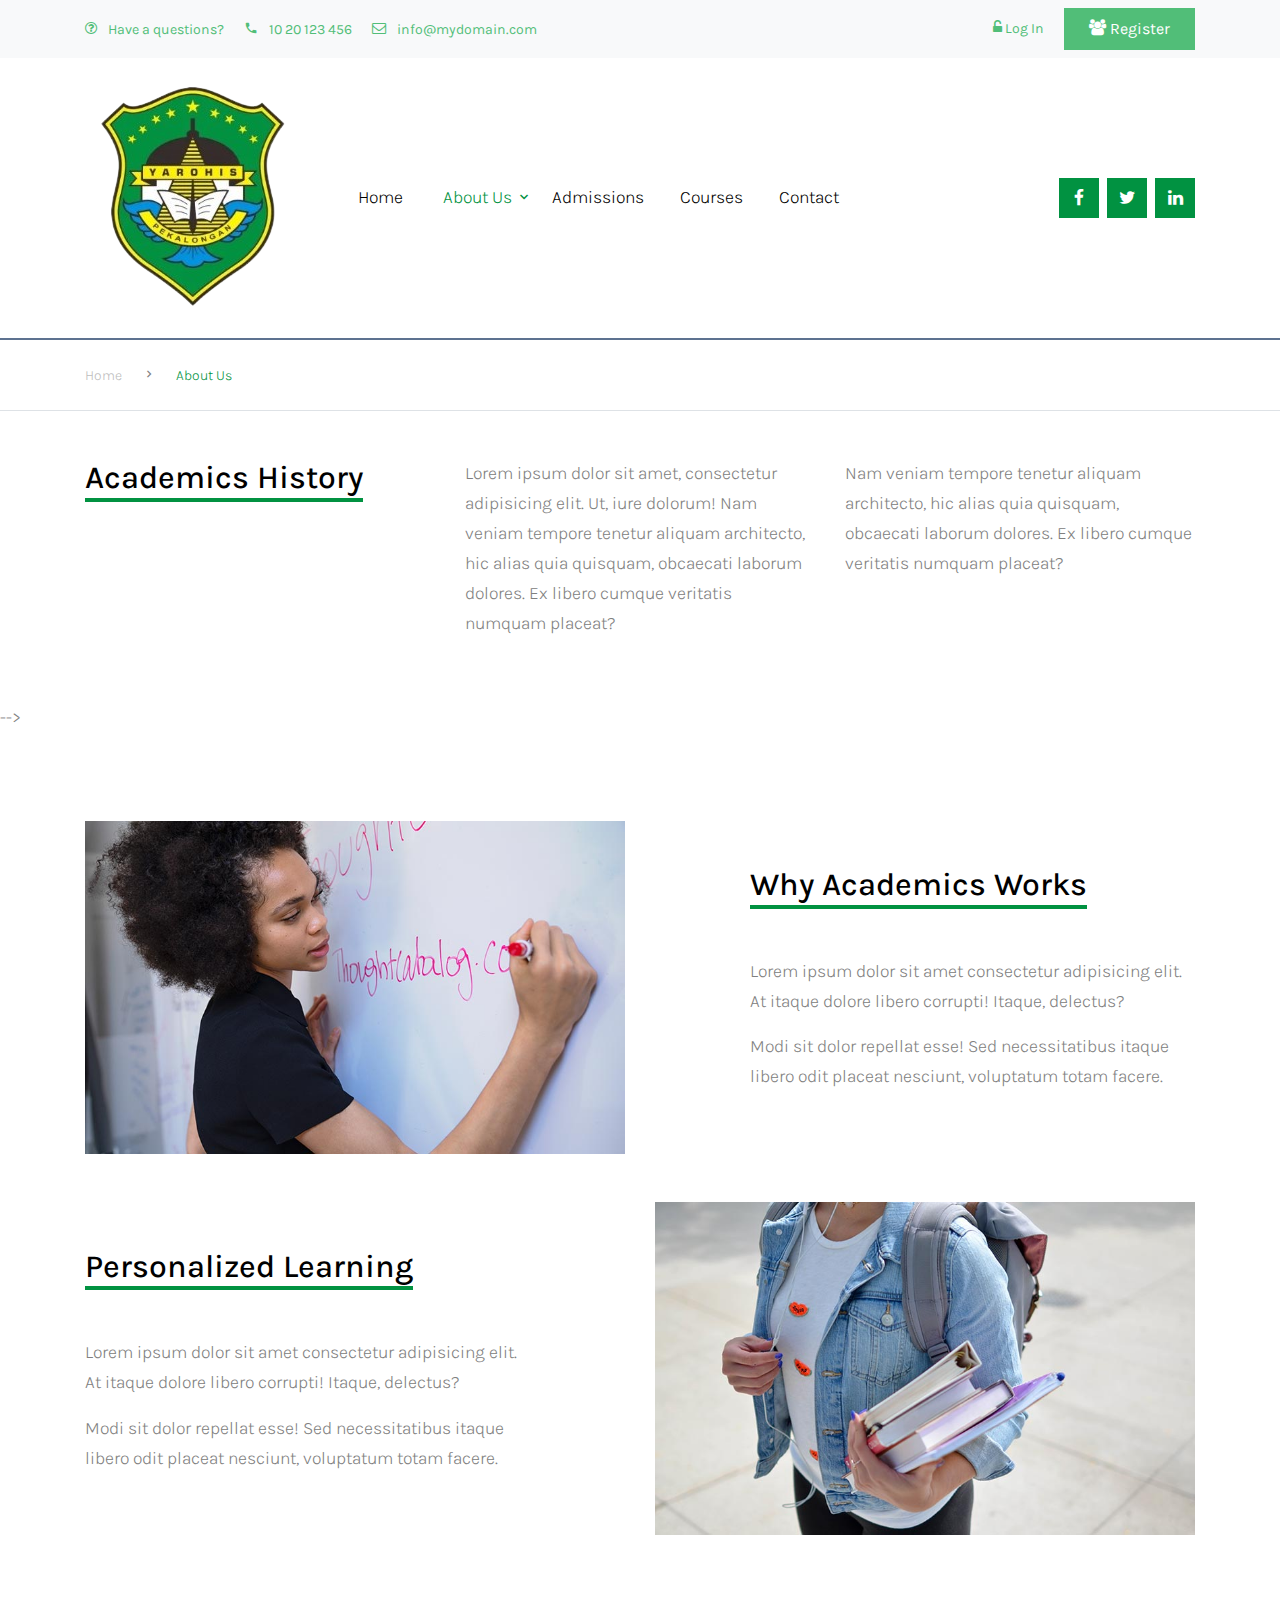
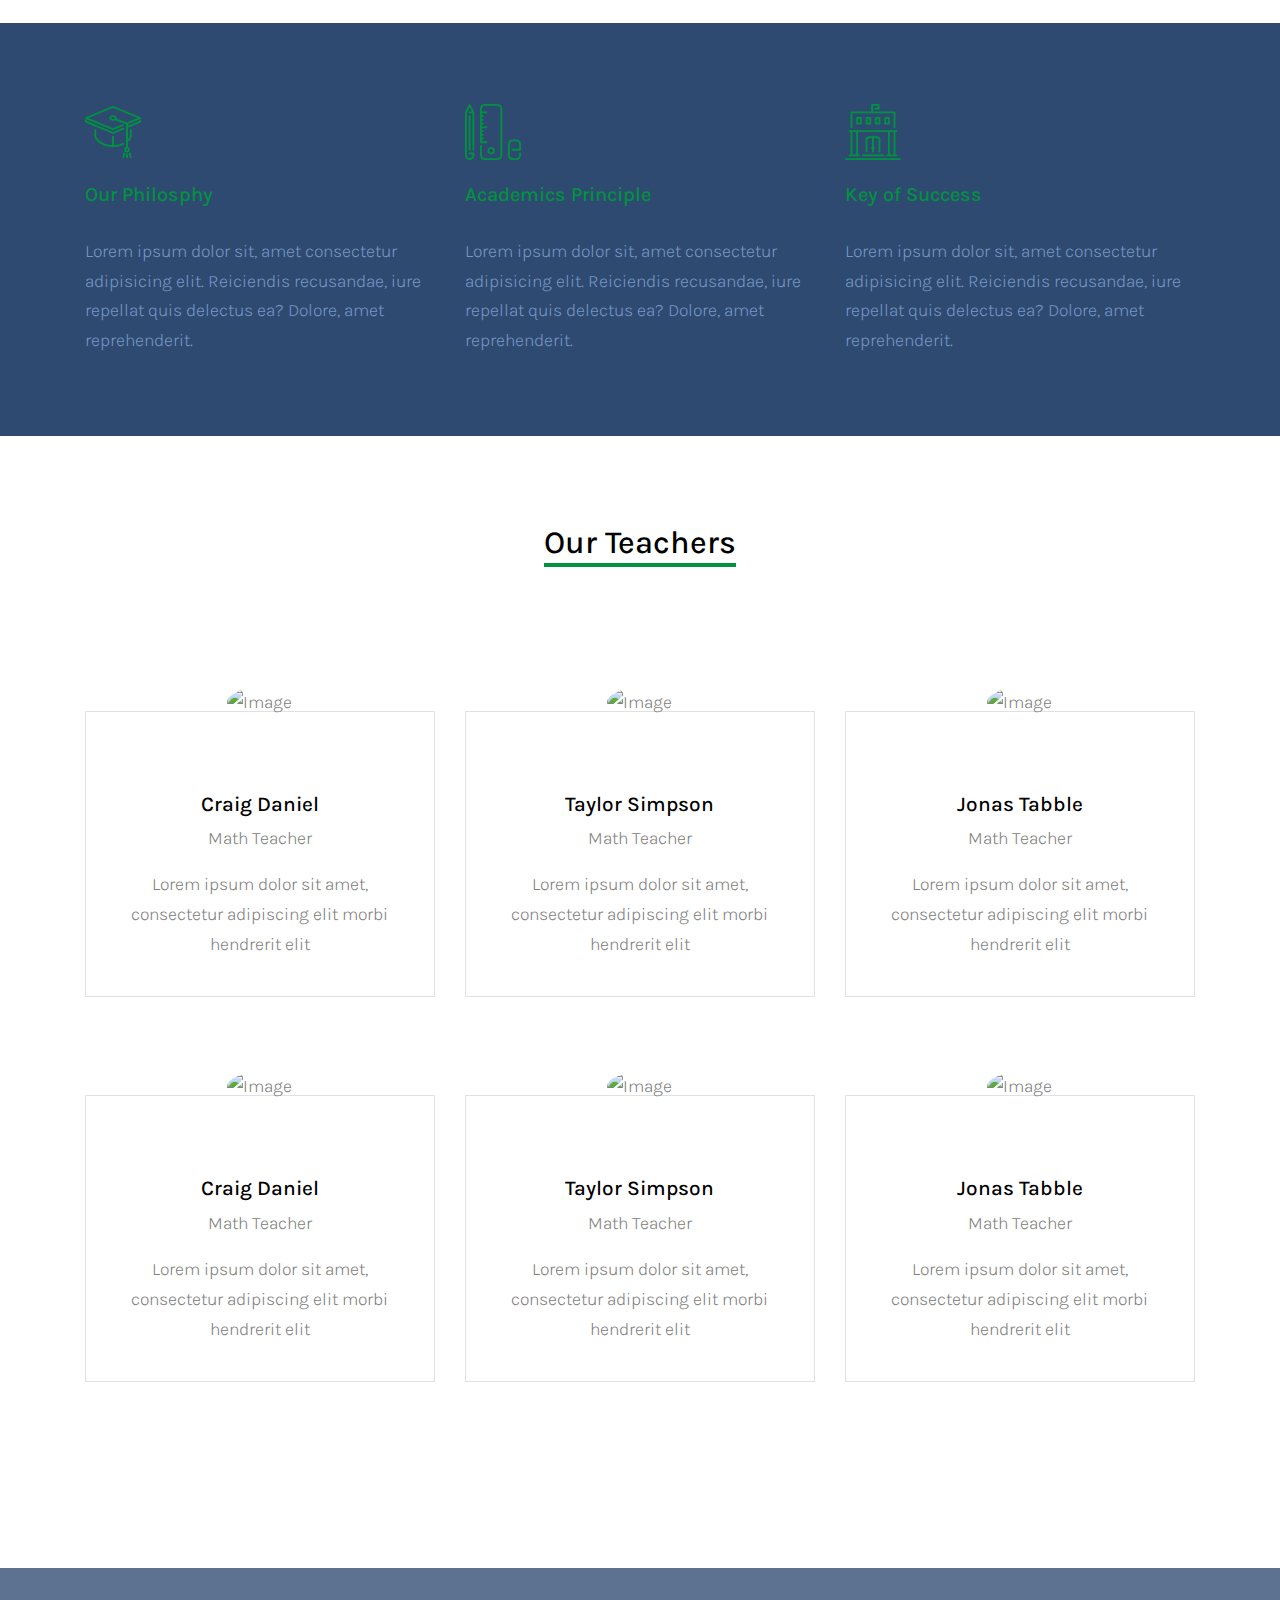
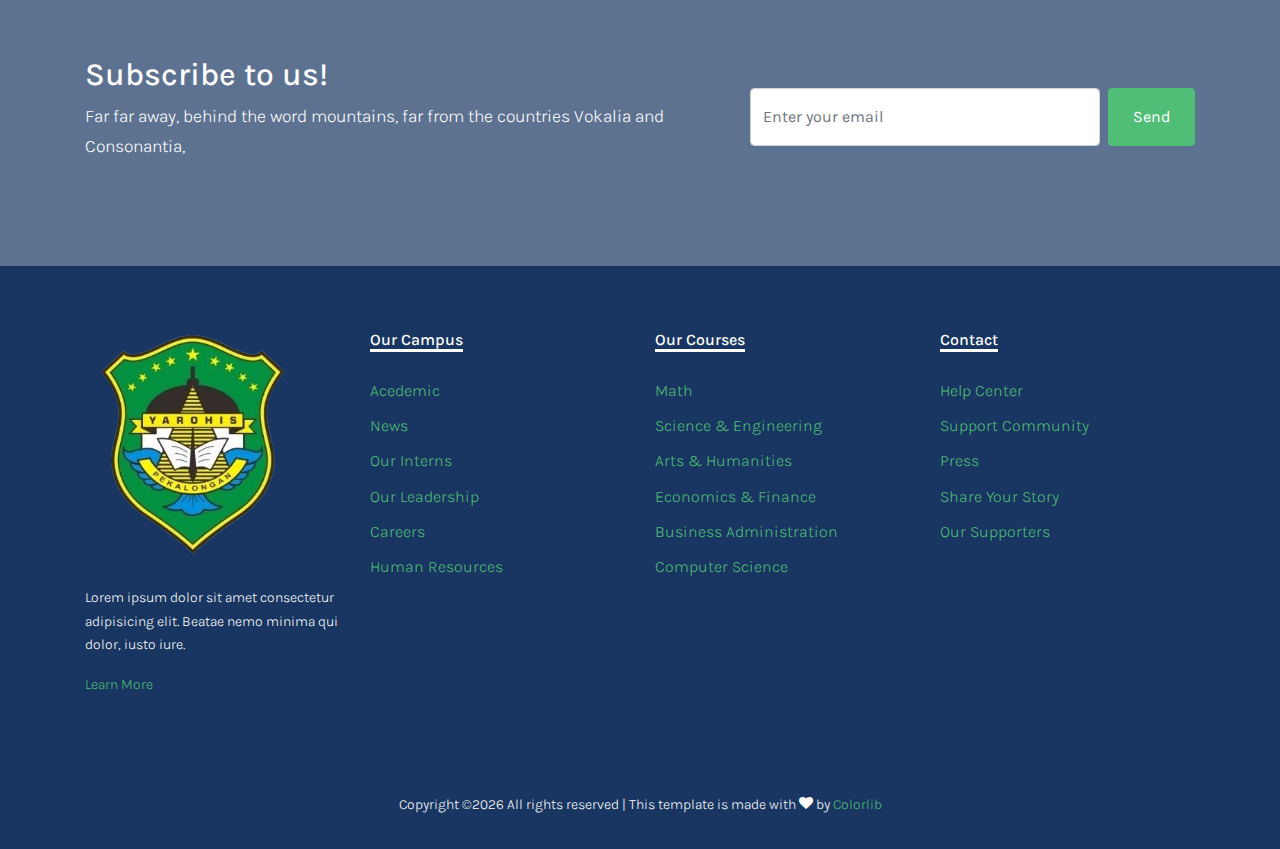
==== commit 562f2e1b: "Update UI and content Home page" ====
--- a/about.html
+++ b/about.html
@@ -66,7 +66,7 @@
         <div class="d-flex align-items-center">
           <div class="site-logo">
             <a href="index.html" class="d-block">
-              <img src="images/logo.jpg" alt="Image" class="img-fluid">
+              <img src="images/logo.png" alt="Image" class="img-fluid">
             </a>
           </div>
           <div class="mr-auto">
--- a/css/style.css
+++ b/css/style.css
@@ -1,9 +1,12 @@
+@import url('https://fonts.googleapis.com/css2?family=Karla:ital,wght@0,200..800;1,200..800&display=swap');
+
 /* Base */
 body {
   line-height: 1.7;
   color: gray;
   font-weight: 300;
   font-size: 1.1rem;
+  font-family: 'Karla', sans-serif;
 }
 
 ::-moz-selection {
@@ -14,6 +17,41 @@
 ::selection {
   background: #000;
   color: #fff;
+}
+
+.hero-image {
+  background-image: linear-gradient(rgba(0, 0, 0, 0.5), rgba(0, 0, 0, 0.5)),
+    url('photographer.jpg');
+  height: 50%;
+  background-position: center;
+  background-repeat: no-repeat;
+  background-size: cover;
+  position: relative;
+}
+
+.hero-text {
+  text-align: center;
+  position: absolute;
+  top: 50%;
+  left: 50%;
+  transform: translate(-50%, -50%);
+  color: white;
+}
+
+.hero-text button {
+  border: none;
+  outline: 0;
+  display: inline-block;
+  padding: 10px 25px;
+  color: black;
+  background-color: #ddd;
+  text-align: center;
+  cursor: pointer;
+}
+
+.hero-text button:hover {
+  background-color: #555;
+  color: white;
 }
 
 a {
@@ -25,7 +63,7 @@
   text-decoration: none;
 }
 
-h1,
+/* h1,
 h2,
 h3,
 h4,
@@ -38,7 +76,7 @@
   font-family: 'Muli', -apple-system, BlinkMacSystemFont, 'Segoe UI', Roboto,
     'Helvetica Neue', Arial, sans-serif, 'Apple Color Emoji', 'Segoe UI Emoji',
     'Segoe UI Symbol', 'Noto Color Emoji';
-}
+} */
 
 .border-2 {
   border-width: 2px;
@@ -293,7 +331,7 @@
   color: #8bc34a;
 }
 .ul-check.primary li:before {
-  color: #51be78;
+  color: #019241;
 }
 
 .select-wrap,
@@ -348,7 +386,7 @@
   margin-bottom: 0;
 }
 .site-navbar .site-navigation .site-menu .active > a {
-  color: #51be78;
+  color: #019241;
   display: inline-block;
   padding: 5px 20px;
 }
@@ -364,13 +402,14 @@
   color: #969696;
 }
 .site-navbar .site-navigation .site-menu > li > a {
-  padding: 20px 20px;
+  padding-block: 20px;
+  text-align: left;
   color: #000;
   display: inline-block;
   text-decoration: none !important;
 }
 .site-navbar .site-navigation .site-menu > li > a:hover {
-  color: #51be78;
+  color: #019241;
 }
 .site-navbar .site-navigation .site-menu .has-children {
   position: relative;
@@ -396,7 +435,7 @@
   top: 100%;
   position: absolute;
   text-align: left;
-  border-top: 2px solid #51be78;
+  border-top: 2px solid #019241;
   -webkit-box-shadow: 0 2px 10px -2px rgba(0, 0, 0, 0.1);
   box-shadow: 0 2px 10px -2px rgba(0, 0, 0, 0.1);
   border-left: 1px solid #edf0f5;
@@ -447,7 +486,7 @@
   color: #343a40;
 }
 .site-navbar .site-navigation .site-menu .has-children .dropdown .active > a {
-  color: #51be78 !important;
+  color: #019241 !important;
 }
 .site-navbar .site-navigation .site-menu .has-children .dropdown > li {
   list-style: none;
@@ -523,7 +562,7 @@
 .site-navbar .site-navigation .site-menu .has-children:hover > a,
 .site-navbar .site-navigation .site-menu .has-children:focus > a,
 .site-navbar .site-navigation .site-menu .has-children:active > a {
-  color: #51be78;
+  color: #019241;
 }
 .site-navbar .site-navigation .site-menu .has-children:hover,
 .site-navbar .site-navigation .site-menu .has-children:focus,
@@ -626,14 +665,14 @@
   color: #212529;
 }
 .site-mobile-menu .site-nav-wrap a:hover {
-  color: #51be78;
+  color: #019241;
 }
 .site-mobile-menu .site-nav-wrap li {
   position: relative;
   display: block;
 }
 .site-mobile-menu .site-nav-wrap li .active > a {
-  color: #51be78;
+  color: #019241;
 }
 .site-mobile-menu .site-nav-wrap .arrow-collapse {
   position: absolute;
@@ -767,17 +806,13 @@
   text-decoration: none !important;
 }
 .sticky-wrapper.is-sticky .site-navbar .site-menu > li > a:hover {
-  color: #51be78;
+  color: #019241;
 }
 .sticky-wrapper.is-sticky .site-navbar .site-menu > li > a.active:after {
-  background: #51be78;
+  background: #019241;
 }
 .sticky-wrapper.is-sticky .site-navbar .site-menu > li.active > a {
-  color: #51be78;
-}
-.sticky-wrapper .shrink {
-  padding-top: 22px !important;
-  padding-bottom: 22px !important;
+  color: #019241;
 }
 
 /* Blocks */
@@ -808,7 +843,7 @@
   }
 }
 .intro-section h1 {
-  font-size: 3rem;
+  font-size: 2rem;
   font-weight: 900;
   color: #fff;
 }
@@ -830,10 +865,10 @@
   color: #bdbdbd;
 }
 .custom-breadcrumns a:hover {
-  color: #51be78;
+  color: #019241;
 }
 .custom-breadcrumns .current {
-  color: #51be78;
+  color: #019241;
 }
 
 .section-title-underline {
@@ -841,13 +876,13 @@
 }
 .section-title-underline span {
   display: inline-block;
-  border-bottom: 4px solid #51be78;
+  border-bottom: 4px solid #019241;
 }
 .section-title-underline.style-2 {
   color: #fff;
 }
 .section-title-underline.style-2 span {
-  border-color: #51be78;
+  border-color: #019241;
 }
 
 .section-bg {
@@ -875,11 +910,11 @@
 }
 .section-bg.style-1 .icon {
   font-size: 3.5rem;
-  color: #51be78;
+  color: #019241;
 }
 .section-bg.style-1 h3 {
   font-size: 20px;
-  color: #51be78;
+  color: #019241;
   margin-bottom: 30px;
 }
 .section-bg.style-1 p {
@@ -955,7 +990,7 @@
   color: #303030;
 }
 .news-updates .post-entry-big .post-content .post-heading a:hover {
-  color: #51be78;
+  color: #019241;
 }
 .news-updates .post-entry-big.horizontal .img-link {
   -webkit-box-flex: 0;
@@ -974,7 +1009,7 @@
   display: inline-block;
   width: 40px;
   height: 40px;
-  background: #51be78;
+  background: #019241;
   position: relative;
 }
 .social-wrap a > span {
@@ -1135,7 +1170,7 @@
 }
 .owl-slide-3 .owl-dots .owl-dot.active > span,
 .owl-slide .owl-dots .owl-dot.active > span {
-  background: #51be78;
+  background: #019241;
 }
 
 .owl-slide .owl-nav {
@@ -1221,7 +1256,7 @@
   position: relative;
 }
 .course-1-item .category {
-  background: #51be78;
+  background: #019241;
   padding: 20px;
 }
 .course-1-item .category h3 {
@@ -1269,10 +1304,14 @@
 .footer .footer-heading {
   font-size: 16px;
   color: #fff;
-  margin-bottom: 30px;
+  margin-bottom: 28px;
 }
 .footer .footer-heading span {
   border-bottom: 3px solid #fff;
+}
+.footer li {
+  font-size: 16px;
+  margin-bottom: 8px;
 }
 .footer a:hover {
   color: #fff;
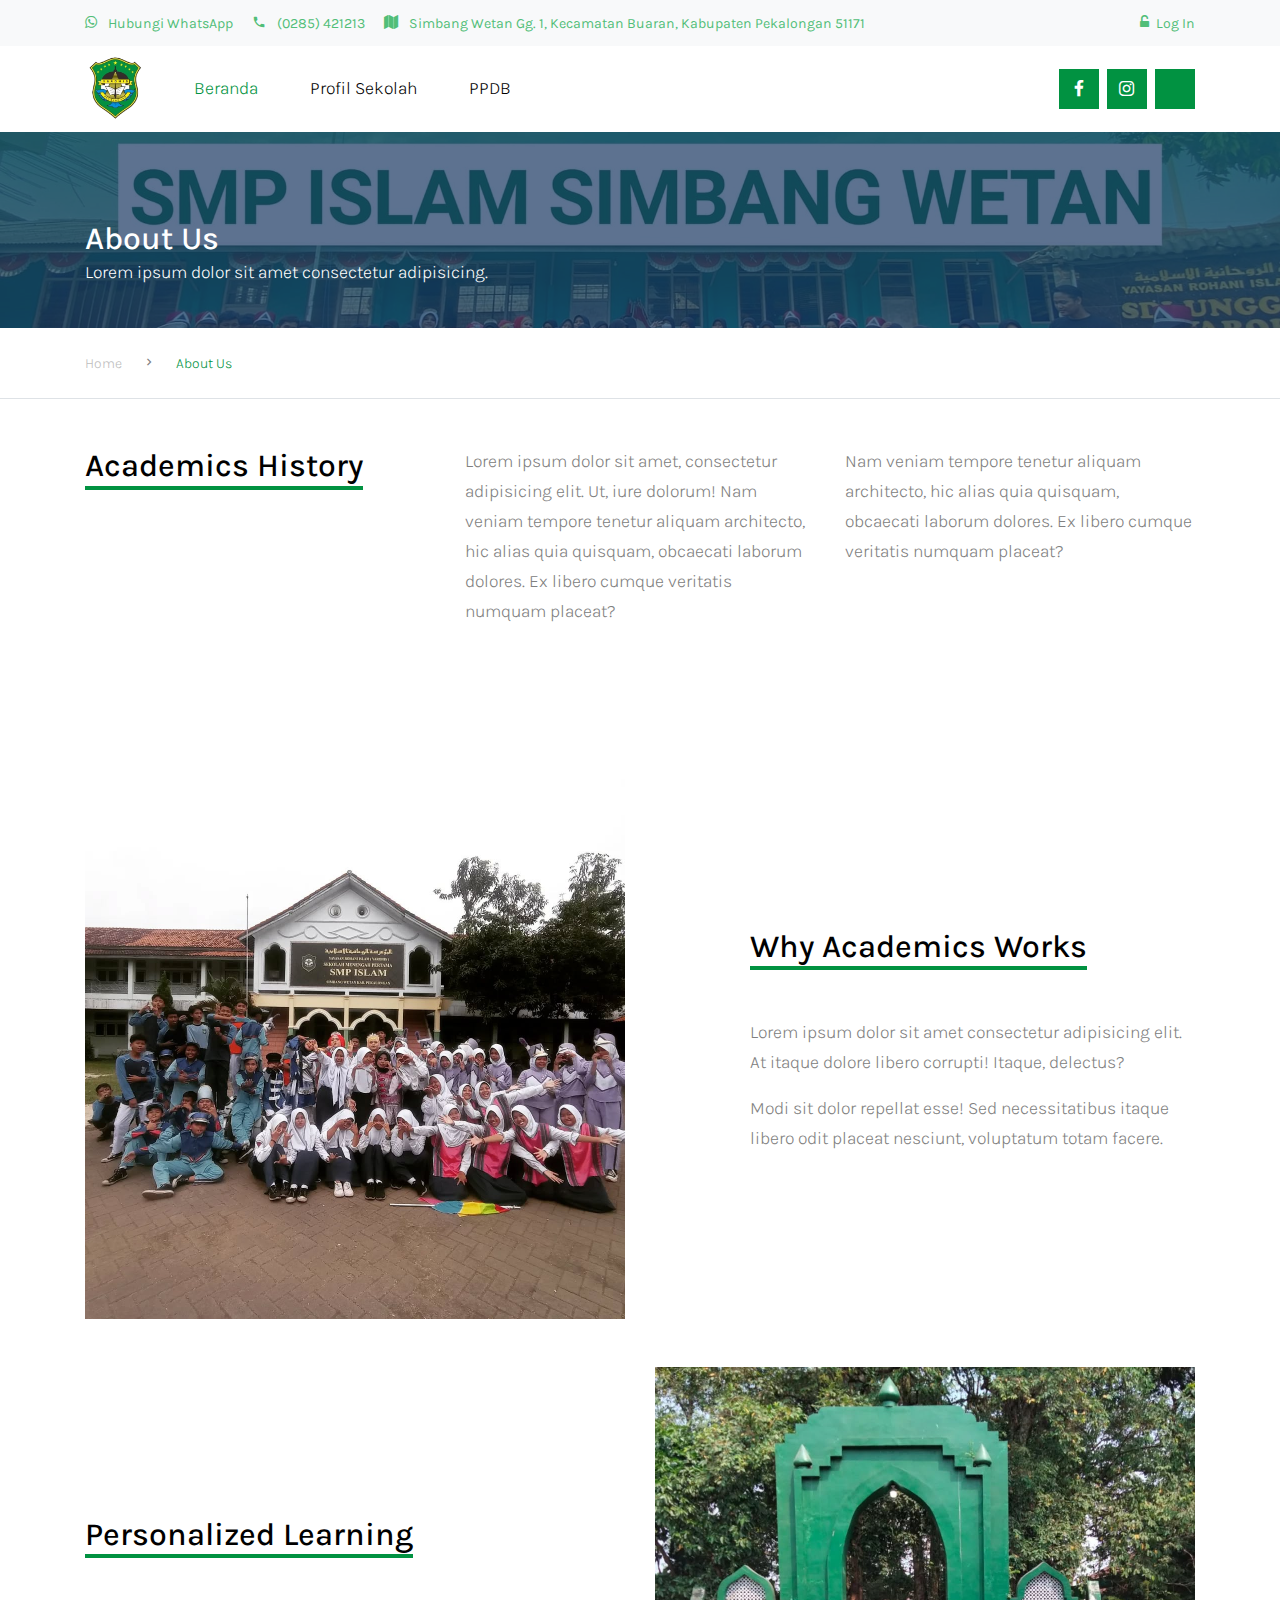
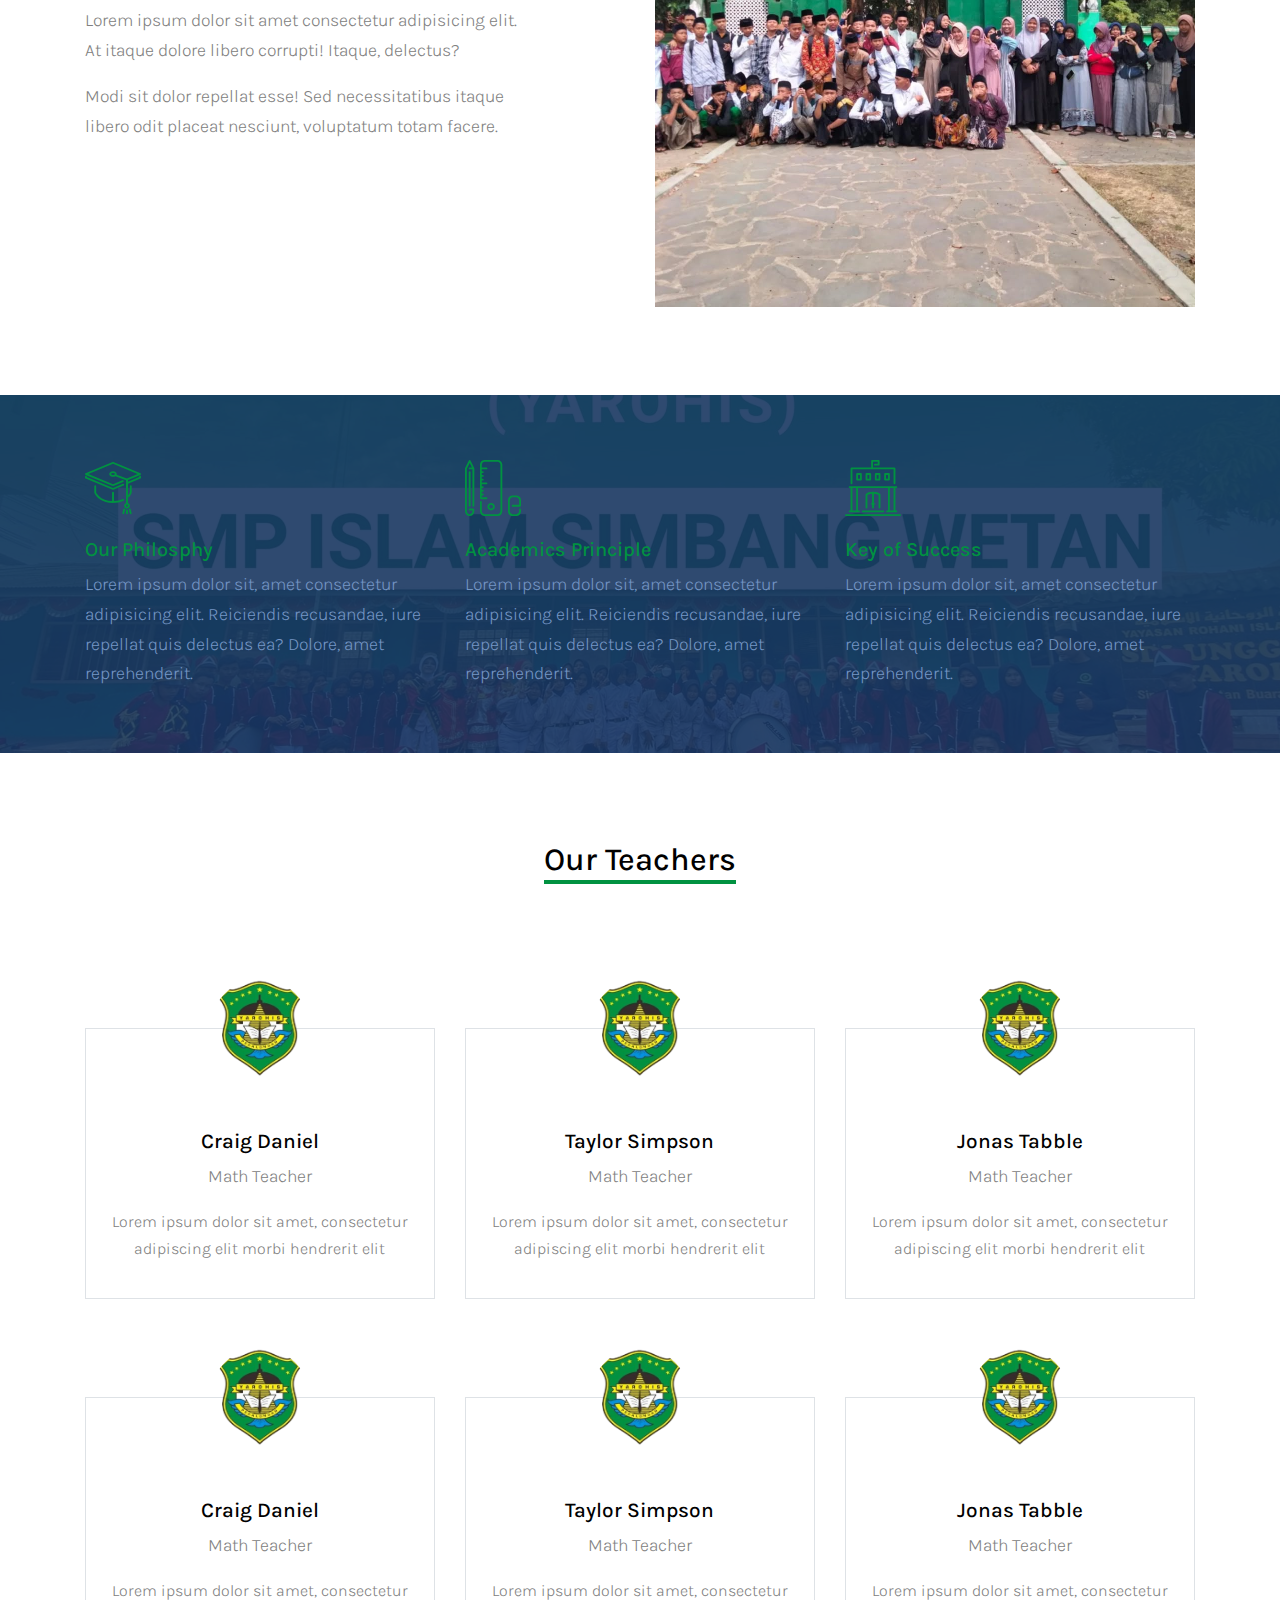
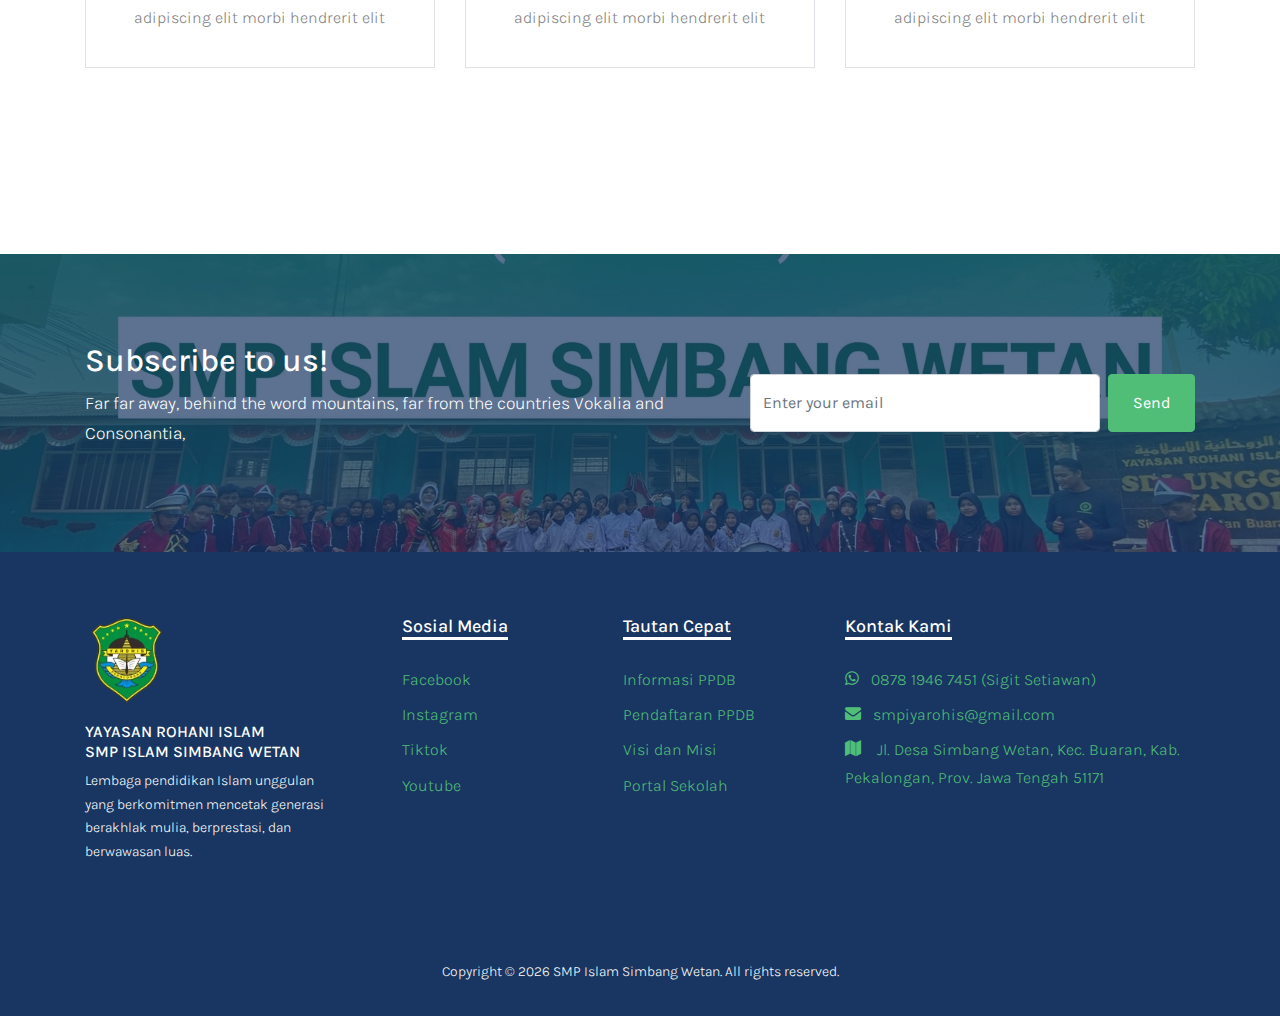
==== commit 6d1479fc: "Update UI and content of Home and Profile page" ====
--- a/about.html
+++ b/about.html
@@ -1,118 +1,161 @@
 <!DOCTYPE html>
 <html lang="en">
-
-<head>
-  <title>Academics &mdash; Website by Colorlib</title>
-  <meta charset="utf-8">
-  <meta name="viewport" content="width=device-width, initial-scale=1, shrink-to-fit=no">
-
-
-  <link href="https://fonts.googleapis.com/css?family=Muli:300,400,700,900" rel="stylesheet">
-  <link rel="stylesheet" href="fonts/icomoon/style.css">
-
-  <link rel="stylesheet" href="css/bootstrap.min.css">
-  <link rel="stylesheet" href="css/jquery-ui.css">
-  <link rel="stylesheet" href="css/owl.carousel.min.css">
-  <link rel="stylesheet" href="css/owl.theme.default.min.css">
-  <link rel="stylesheet" href="css/owl.theme.default.min.css">
-
-  <link rel="stylesheet" href="css/jquery.fancybox.min.css">
-
-  <link rel="stylesheet" href="css/bootstrap-datepicker.css">
-
-  <link rel="stylesheet" href="fonts/flaticon/font/flaticon.css">
-
-  <link rel="stylesheet" href="css/aos.css">
-  <link href="css/jquery.mb.YTPlayer.min.css" media="all" rel="stylesheet" type="text/css">
-
-  <link rel="stylesheet" href="css/style.css">
-
-
-
-</head>
-
-<body data-spy="scroll" data-target=".site-navbar-target" data-offset="300">
-
-  <div class="site-wrap">
-
-    <div class="site-mobile-menu site-navbar-target">
-      <div class="site-mobile-menu-header">
-        <div class="site-mobile-menu-close mt-3">
-          <span class="icon-close2 js-menu-toggle"></span>
-        </div>
-      </div>
-      <div class="site-mobile-menu-body"></div>
-    </div>
-
-
-    <div class="py-2 bg-light">
-      <div class="container">
-        <div class="row align-items-center">
-          <div class="col-lg-9 d-none d-lg-block">
-            <a href="#" class="small mr-3"><span class="icon-question-circle-o mr-2"></span> Have a questions?</a> 
-            <a href="#" class="small mr-3"><span class="icon-phone2 mr-2"></span> 10 20 123 456</a> 
-            <a href="#" class="small mr-3"><span class="icon-envelope-o mr-2"></span> info@mydomain.com</a> 
-          </div>
-          <div class="col-lg-3 text-right">
-            <a href="login.html" class="small mr-3"><span class="icon-unlock-alt"></span> Log In</a>
-            <a href="register.html" class="small btn btn-primary px-4 py-2 rounded-0"><span class="icon-users"></span> Register</a>
-          </div>
-        </div>
-      </div>
-    </div>
-    <header class="site-navbar py-4 js-sticky-header site-navbar-target" role="banner">
-
-      <div class="container">
-        <div class="d-flex align-items-center">
-          <div class="site-logo">
-            <a href="index.html" class="d-block">
-              <img src="images/logo.png" alt="Image" class="img-fluid">
-            </a>
-          </div>
-          <div class="mr-auto">
-            <nav class="site-navigation position-relative text-right" role="navigation">
-              <ul class="site-menu main-menu js-clone-nav mr-auto d-none d-lg-block">
-                <li>
-                  <a href="index.html" class="nav-link text-left">Home</a>
-                </li>
-                <li class="has-children active">
-                  <a href="about.html" class="nav-link text-left">About Us</a>
-                  <ul class="dropdown">
-                    <li><a href="teachers.html">Our Teachers</a></li>
-                    <li><a href="about.html">Our School</a></li>
-                  </ul>
-                </li>
-                <li>
-                  <a href="admissions.html" class="nav-link text-left">Admissions</a>
-                </li>
-                <li>
-                  <a href="courses.html" class="nav-link text-left">Courses</a>
-                </li>
-                <li>
-                    <a href="contact.html" class="nav-link text-left">Contact</a>
+  <head>
+    <title>Academics &mdash; Website by Colorlib</title>
+    <meta charset="utf-8" />
+    <meta
+      name="viewport"
+      content="width=device-width, initial-scale=1, shrink-to-fit=no"
+    />
+    <link
+      href="https://fonts.googleapis.com/css?family=Muli:300,400,700,900"
+      rel="stylesheet"
+    />
+    <link rel="stylesheet" href="fonts/icomoon/style.css" />
+    <link rel="stylesheet" href="css/bootstrap.min.css" />
+    <link rel="stylesheet" href="css/jquery-ui.css" />
+    <link rel="stylesheet" href="css/owl.carousel.min.css" />
+    <link rel="stylesheet" href="css/owl.theme.default.min.css" />
+    <link rel="stylesheet" href="css/owl.theme.default.min.css" />
+    <link rel="stylesheet" href="css/jquery.fancybox.min.css" />
+    <link rel="stylesheet" href="css/bootstrap-datepicker.css" />
+    <link rel="stylesheet" href="fonts/flaticon/font/flaticon.css" />
+    <link rel="stylesheet" href="css/aos.css" />
+    <link
+      href="css/jquery.mb.YTPlayer.min.css"
+      media="all"
+      rel="stylesheet"
+      type="text/css"
+    />
+    <link rel="stylesheet" href="css/style.css" />
+  </head>
+
+  <body data-spy="scroll" data-target=".site-navbar-target" data-offset="300">
+    <div class="site-wrap">
+      <div class="site-mobile-menu site-navbar-target">
+        <div class="site-mobile-menu-header">
+          <div class="site-mobile-menu-close mt-3">
+            <span class="icon-close2 js-menu-toggle"></span>
+          </div>
+        </div>
+        <div class="site-mobile-menu-body"></div>
+      </div>
+
+      <div class="py-2 bg-light">
+        <div class="container">
+          <div class="row align-items-center">
+            <div class="col-lg-10 d-block">
+              <a
+                href="https://wa.link/1e017m"
+                target="_blank"
+                class="small mr-3"
+              >
+                <span class="icon-whatsapp mr-2"></span>
+                Hubungi WhatsApp
+              </a>
+              <a href="#" class="small mr-3">
+                <span class="icon-phone2 mr-2"></span>
+                (0285) 421213
+              </a>
+              <br class="d-block d-md-none" />
+              <a
+                href="https://maps.app.goo.gl/7puS21EbSmcTiY1j6"
+                target="_blank"
+                class="small"
+              >
+                <span class="icon-map mr-2"></span>
+                Simbang Wetan Gg. 1, Kecamatan Buaran, Kabupaten Pekalongan
+                51171
+              </a>
+            </div>
+            <div class="col-lg-2 text-right">
+              <a href="login.html" class="small">
+                <span class="icon-unlock-alt mr-1"></span>
+                Log In
+              </a>
+            </div>
+          </div>
+        </div>
+      </div>
+
+      <header
+        class="site-navbar py-2 js-sticky-header site-navbar-target"
+        role="banner"
+      >
+        <div class="container">
+          <div class="d-flex align-items-center">
+            <div class="site-logo pr-2 pr-md-4">
+              <a href="index.html" class="d-block">
+                <img src="images/logo.png" alt="Image" height="65" />
+              </a>
+            </div>
+            <div class="mr-auto">
+              <nav class="site-navigation position-relative" role="navigation">
+                <ul
+                  class="site-menu main-menu js-clone-nav mr-auto p-0 d-block"
+                >
+                  <li class="active">
+                    <a href="index.html" class="nav-link px-md-4 px-3">
+                      Beranda
+                    </a>
                   </li>
-              </ul>                                                                                                                                                                                                                                                                                          </ul>
-            </nav>
-
-          </div>
-          <div class="ml-auto">
-            <div class="social-wrap">
-              <a href="#"><span class="icon-facebook"></span></a>
-              <a href="#"><span class="icon-twitter"></span></a>
-              <a href="#"><span class="icon-linkedin"></span></a>
-
-              <a href="#" class="d-inline-block d-lg-none site-menu-toggle js-menu-toggle text-black"><span
-                class="icon-menu h3"></span></a>
-            </div>
-          </div>
-         
-        </div>
-      </div>
-
-    </header>
-
-    
-    <div class="site-section ftco-subscribe-1 site-blocks-cover pb-4" style="background-image: url('images/bg_1.jpg')">
+                  <li class="has-children d-none">
+                    <a href="about.html" class="nav-link text-left">
+                      Profil Sekolah
+                    </a>
+                    <ul class="dropdown">
+                      <li><a href="about.html">Identitas</a></li>
+                      <li><a href="teachers.html">Visi Misi</a></li>
+                      <li><a href="about.html">Personalia</a></li>
+                    </ul>
+                  </li>
+                  <li>
+                    <a href="profile.html" class="nav-link px-md-4 px-3">
+                      Profil <span class="d-md-inline d-none">Sekolah</span>
+                    </a>
+                  </li>
+                  <li>
+                    <a href="admissions.html" class="nav-link px-md-4 px-3">
+                      PPDB
+                    </a>
+                  </li>
+                </ul>
+              </nav>
+            </div>
+
+            <div class="ml-auto d-md-block d-none">
+              <div class="social-wrap">
+                <a
+                  href="https://www.facebook.com/people/SMP-Islam-Simbang-Wetan/61553300758556"
+                  target="_blank"
+                >
+                  <span class="icon-facebook"></span>
+                </a>
+                <a href="https://www.instagram.com/smpiyarohis" target="_blank">
+                  <span class="icon-instagram"></span>
+                </a>
+                <a
+                  href="https://youtube.com/@smpislamsimbangwetanreal1847"
+                  target="_blank"
+                >
+                  <span><i data-lucide="youtube"></i></span>
+                </a>
+                <a
+                  href="#"
+                  class="d-none site-menu-toggle js-menu-toggle text-black"
+                >
+                  <span class="icon-menu h3"></span>
+                </a>
+              </div>
+            </div>
+          </div>
+        </div>
+      </header>
+
+      <div
+        class="site-section ftco-subscribe-1 site-blocks-cover pb-4"
+        style="background-image: url('images/yarohis_banner.jpg')"
+      >
         <div class="container">
           <div class="row align-items-end">
             <div class="col-lg-7">
@@ -121,159 +164,348 @@
             </div>
           </div>
         </div>
-      </div> 
-    
-
-    <div class="custom-breadcrumns border-bottom">
-      <div class="container">
-        <a href="#">Home</a>
-        <span class="mx-3 icon-keyboard_arrow_right"></span>
-        <span class="current">About Us</span>
-      </div>
-    </div>
-
-    <div class="container pt-5 mb-5">
-            <div class="row">
-              <div class="col-lg-4">
-                <h2 class="section-title-underline">
-                  <span>Academics History</span>
-                </h2>
-              </div>
-              <div class="col-lg-4">
-                <p>Lorem ipsum dolor sit amet, consectetur adipisicing elit. Ut, iure dolorum! Nam veniam tempore tenetur aliquam architecto, hic alias quia quisquam, obcaecati laborum dolores. Ex libero cumque veritatis numquam placeat?</p>
-              </div>
-              <div class="col-lg-4">
-                <p>Nam veniam tempore tenetur aliquam
-                architecto, hic alias quia quisquam, obcaecati laborum dolores. Ex libero cumque veritatis numquam placeat?</p>
-              </div>
-            </div>
-          </div> -->
-
-    <div class="site-section">
-        <div class="container">
-            <div class="row mb-5">
-                <div class="col-lg-6 mb-lg-0 mb-4">
-                    <img src="images/course_4.jpg" alt="Image" class="img-fluid"> 
-                </div>
-                <div class="col-lg-5 ml-auto align-self-center">
-                    <h2 class="section-title-underline mb-5">
-                        <span>Why Academics Works</span>
-                    </h2>
-                    <p>Lorem ipsum dolor sit amet consectetur adipisicing elit. At itaque dolore libero corrupti! Itaque, delectus?</p>
-                    <p>Modi sit dolor repellat esse! Sed necessitatibus itaque libero odit placeat nesciunt, voluptatum totam facere.</p>
-                </div>
-            </div>
-
-            <div class="row">
-                    <div class="col-lg-6 order-1 order-lg-2 mb-4 mb-lg-0">
-                        <img src="images/course_5.jpg" alt="Image" class="img-fluid"> 
-                    </div>
-                    <div class="col-lg-5 mr-auto align-self-center order-2 order-lg-1">
-                        <h2 class="section-title-underline mb-5">
-                            <span>Personalized Learning</span>
-                        </h2>
-                        <p>Lorem ipsum dolor sit amet consectetur adipisicing elit. At itaque dolore libero corrupti! Itaque, delectus?</p>
-                        <p>Modi sit dolor repellat esse! Sed necessitatibus itaque libero odit placeat nesciunt, voluptatum totam facere.</p>
-                    </div>
-                </div>
-        </div>
-    </div>
-
-    <div class="section-bg style-1" style="background-image: url('images/hero_1.jpg');">
+      </div>
+
+      <div class="custom-breadcrumns border-bottom">
+        <div class="container">
+          <a href="#">Home</a>
+          <span class="mx-3 icon-keyboard_arrow_right"></span>
+          <span class="current">About Us</span>
+        </div>
+      </div>
+
+      <div class="container pt-5 mb-5">
+        <div class="row">
+          <div class="col-lg-4">
+            <h2 class="section-title-underline">
+              <span>Academics History</span>
+            </h2>
+          </div>
+          <div class="col-lg-4">
+            <p>
+              Lorem ipsum dolor sit amet, consectetur adipisicing elit. Ut, iure
+              dolorum! Nam veniam tempore tenetur aliquam architecto, hic alias
+              quia quisquam, obcaecati laborum dolores. Ex libero cumque
+              veritatis numquam placeat?
+            </p>
+          </div>
+          <div class="col-lg-4">
+            <p>
+              Nam veniam tempore tenetur aliquam architecto, hic alias quia
+              quisquam, obcaecati laborum dolores. Ex libero cumque veritatis
+              numquam placeat?
+            </p>
+          </div>
+        </div>
+      </div>
+
+      <div class="site-section">
+        <div class="container">
+          <div class="row mb-5">
+            <div class="col-lg-6 mb-lg-0 mb-4">
+              <img
+                src="images/gallery/yarohis_3.jpeg"
+                alt="Image"
+                class="img-fluid"
+              />
+            </div>
+            <div class="col-lg-5 ml-auto align-self-center">
+              <h2 class="section-title-underline mb-5">
+                <span>Why Academics Works</span>
+              </h2>
+              <p>
+                Lorem ipsum dolor sit amet consectetur adipisicing elit. At
+                itaque dolore libero corrupti! Itaque, delectus?
+              </p>
+              <p>
+                Modi sit dolor repellat esse! Sed necessitatibus itaque libero
+                odit placeat nesciunt, voluptatum totam facere.
+              </p>
+            </div>
+          </div>
+
+          <div class="row">
+            <div class="col-lg-6 order-1 order-lg-2 mb-4 mb-lg-0">
+              <img
+                src="images/gallery/yarohis_5.jpeg"
+                alt="Image"
+                class="img-fluid"
+              />
+            </div>
+            <div class="col-lg-5 mr-auto align-self-center order-2 order-lg-1">
+              <h2 class="section-title-underline mb-5">
+                <span>Personalized Learning</span>
+              </h2>
+              <p>
+                Lorem ipsum dolor sit amet consectetur adipisicing elit. At
+                itaque dolore libero corrupti! Itaque, delectus?
+              </p>
+              <p>
+                Modi sit dolor repellat esse! Sed necessitatibus itaque libero
+                odit placeat nesciunt, voluptatum totam facere.
+              </p>
+            </div>
+          </div>
+        </div>
+      </div>
+
+      <div
+        class="section-bg style-1"
+        style="background-image: url('images/yarohis_banner.jpg')"
+      >
         <div class="container">
           <div class="row">
             <div class="col-lg-4 col-md-6 mb-5 mb-lg-0">
               <span class="icon flaticon-mortarboard"></span>
               <h3>Our Philosphy</h3>
-              <p>Lorem ipsum dolor sit, amet consectetur adipisicing elit. Reiciendis recusandae, iure repellat quis delectus ea? Dolore, amet reprehenderit.</p>
+              <p>
+                Lorem ipsum dolor sit, amet consectetur adipisicing elit.
+                Reiciendis recusandae, iure repellat quis delectus ea? Dolore,
+                amet reprehenderit.
+              </p>
             </div>
             <div class="col-lg-4 col-md-6 mb-5 mb-lg-0">
               <span class="icon flaticon-school-material"></span>
               <h3>Academics Principle</h3>
-              <p>Lorem ipsum dolor sit, amet consectetur adipisicing elit. Reiciendis recusandae, iure repellat quis delectus ea?
-                Dolore, amet reprehenderit.</p>
+              <p>
+                Lorem ipsum dolor sit, amet consectetur adipisicing elit.
+                Reiciendis recusandae, iure repellat quis delectus ea? Dolore,
+                amet reprehenderit.
+              </p>
             </div>
             <div class="col-lg-4 col-md-6 mb-5 mb-lg-0">
               <span class="icon flaticon-library"></span>
               <h3>Key of Success</h3>
-              <p>Lorem ipsum dolor sit, amet consectetur adipisicing elit. Reiciendis recusandae, iure repellat quis delectus ea?
-                Dolore, amet reprehenderit.</p>
-            </div>
-          </div>
-        </div>
-      </div>
-      
-
-    <div class="site-section">
-      <div class="container">
-        <div class="row mb-5 justify-content-center text-center">
-          <div class="col-lg-4 mb-5">
-            <h2 class="section-title-underline mb-5">
-              <span>Our Teachers</span>
-            </h2>
-          </div>
-        </div>
-        <div class="row">
-          <div class="col-lg-4 col-md-6 mb-5 mb-lg-5">
-
-            <div class="feature-1 border person text-center">
-                <img src="images/person_1.jpg" alt="Image" class="img-fluid">
-              <div class="feature-1-content">
-                <h2>Craig Daniel</h2>
-                <span class="position mb-3 d-block">Math Teacher</span>    
-                <p>Lorem ipsum dolor sit amet, consectetur adipiscing elit morbi hendrerit elit</p>
-              </div>
-            </div>
-          </div>
-          <div class="col-lg-4 col-md-6 mb-5 mb-lg-5">
-            <div class="feature-1 border person text-center">
-                <img src="images/person_2.jpg" alt="Image" class="img-fluid">
-              <div class="feature-1-content">
-                <h2>Taylor Simpson</h2>
-                <span class="position mb-3 d-block">Math Teacher</span>    
-                <p>Lorem ipsum dolor sit amet, consectetur adipiscing elit morbi hendrerit elit</p>
-              </div>
-            </div>
-          </div>
-          <div class="col-lg-4 col-md-6 mb-5 mb-lg-5">
-            <div class="feature-1 border person text-center">
-                <img src="images/person_3.jpg" alt="Image" class="img-fluid">
-              <div class="feature-1-content">
-                <h2>Jonas Tabble</h2>
-                <span class="position mb-3 d-block">Math Teacher</span>    
-                <p>Lorem ipsum dolor sit amet, consectetur adipiscing elit morbi hendrerit elit</p>
-              </div>
-            </div>
-          </div>
-
-          <div class="col-lg-4 col-md-6 mb-5 mb-lg-5">
-
-            <div class="feature-1 border person text-center">
-                <img src="images/person_4.jpg" alt="Image" class="img-fluid">
-              <div class="feature-1-content">
-                <h2>Craig Daniel</h2>
-                <span class="position mb-3 d-block">Math Teacher</span>    
-                <p>Lorem ipsum dolor sit amet, consectetur adipiscing elit morbi hendrerit elit</p>
-              </div>
-            </div>
-          </div>
-          <div class="col-lg-4 col-md-6 mb-5 mb-lg-5">
-            <div class="feature-1 border person text-center">
-                <img src="images/person_2.jpg" alt="Image" class="img-fluid">
-              <div class="feature-1-content">
-                <h2>Taylor Simpson</h2>
-                <span class="position mb-3 d-block">Math Teacher</span>    
-                <p>Lorem ipsum dolor sit amet, consectetur adipiscing elit morbi hendrerit elit</p>
-              </div>
-            </div>
-          </div>
-          <div class="col-lg-4 col-md-6 mb-5 mb-lg-5">
-            <div class="feature-1 border person text-center">
-                <img src="images/person_3.jpg" alt="Image" class="img-fluid">
-              <div class="feature-1-content">
-                <h2>Jonas Tabble</h2>
-                <span class="position mb-3 d-block">Math Teacher</span>    
-                <p>Lorem ipsum dolor sit amet, consectetur adipiscing elit morbi hendrerit elit</p>
+              <p>
+                Lorem ipsum dolor sit, amet consectetur adipisicing elit.
+                Reiciendis recusandae, iure repellat quis delectus ea? Dolore,
+                amet reprehenderit.
+              </p>
+            </div>
+          </div>
+        </div>
+      </div>
+
+      <div class="site-section">
+        <div class="container">
+          <div class="row mb-5 justify-content-center text-center">
+            <div class="col-lg-4 mb-5">
+              <h2 class="section-title-underline mb-5">
+                <span>Our Teachers</span>
+              </h2>
+            </div>
+          </div>
+          <div class="row">
+            <div class="col-lg-4 col-md-6 mb-5 mb-lg-5">
+              <div class="feature-1 border person text-center">
+                <img src="images/logo.png" alt="Image" class="img-fluid" />
+                <div class="feature-1-content">
+                  <h2>Craig Daniel</h2>
+                  <span class="position mb-3 d-block">Math Teacher</span>
+                  <p>
+                    Lorem ipsum dolor sit amet, consectetur adipiscing elit
+                    morbi hendrerit elit
+                  </p>
+                </div>
+              </div>
+            </div>
+            <div class="col-lg-4 col-md-6 mb-5 mb-lg-5">
+              <div class="feature-1 border person text-center">
+                <img src="images/logo.png" alt="Image" class="img-fluid" />
+                <div class="feature-1-content">
+                  <h2>Taylor Simpson</h2>
+                  <span class="position mb-3 d-block">Math Teacher</span>
+                  <p>
+                    Lorem ipsum dolor sit amet, consectetur adipiscing elit
+                    morbi hendrerit elit
+                  </p>
+                </div>
+              </div>
+            </div>
+            <div class="col-lg-4 col-md-6 mb-5 mb-lg-5">
+              <div class="feature-1 border person text-center">
+                <img src="images/logo.png" alt="Image" class="img-fluid" />
+                <div class="feature-1-content">
+                  <h2>Jonas Tabble</h2>
+                  <span class="position mb-3 d-block">Math Teacher</span>
+                  <p>
+                    Lorem ipsum dolor sit amet, consectetur adipiscing elit
+                    morbi hendrerit elit
+                  </p>
+                </div>
+              </div>
+            </div>
+
+            <div class="col-lg-4 col-md-6 mb-5 mb-lg-5">
+              <div class="feature-1 border person text-center">
+                <img src="images/logo.png" alt="Image" class="img-fluid" />
+                <div class="feature-1-content">
+                  <h2>Craig Daniel</h2>
+                  <span class="position mb-3 d-block">Math Teacher</span>
+                  <p>
+                    Lorem ipsum dolor sit amet, consectetur adipiscing elit
+                    morbi hendrerit elit
+                  </p>
+                </div>
+              </div>
+            </div>
+            <div class="col-lg-4 col-md-6 mb-5 mb-lg-5">
+              <div class="feature-1 border person text-center">
+                <img src="images/logo.png" alt="Image" class="img-fluid" />
+                <div class="feature-1-content">
+                  <h2>Taylor Simpson</h2>
+                  <span class="position mb-3 d-block">Math Teacher</span>
+                  <p>
+                    Lorem ipsum dolor sit amet, consectetur adipiscing elit
+                    morbi hendrerit elit
+                  </p>
+                </div>
+              </div>
+            </div>
+            <div class="col-lg-4 col-md-6 mb-5 mb-lg-5">
+              <div class="feature-1 border person text-center">
+                <img src="images/logo.png" alt="Image" class="img-fluid" />
+                <div class="feature-1-content">
+                  <h2>Jonas Tabble</h2>
+                  <span class="position mb-3 d-block">Math Teacher</span>
+                  <p>
+                    Lorem ipsum dolor sit amet, consectetur adipiscing elit
+                    morbi hendrerit elit
+                  </p>
+                </div>
+              </div>
+            </div>
+          </div>
+        </div>
+      </div>
+
+      <div
+        class="site-section ftco-subscribe-1"
+        style="background-image: url('images/yarohis_banner.jpg')"
+      >
+        <div class="container">
+          <div class="row align-items-center">
+            <div class="col-lg-7">
+              <h2>Subscribe to us!</h2>
+              <p>
+                Far far away, behind the word mountains, far from the countries
+                Vokalia and Consonantia,
+              </p>
+            </div>
+            <div class="col-lg-5">
+              <form action="" class="d-flex">
+                <input
+                  type="text"
+                  class="rounded form-control mr-2 py-3"
+                  placeholder="Enter your email"
+                />
+                <button class="btn btn-primary rounded py-3 px-4" type="submit">
+                  Send
+                </button>
+              </form>
+            </div>
+          </div>
+        </div>
+      </div>
+
+      <div class="footer">
+        <div class="container">
+          <div class="row justify-content-between">
+            <div class="col-lg-3">
+              <p class="mb-3">
+                <img src="images/logo.png" alt="Image" height="90" />
+              </p>
+              <h6>
+                YAYASAN ROHANI ISLAM <br />
+                SMP ISLAM SIMBANG WETAN
+              </h6>
+              <p>
+                Lembaga pendidikan Islam unggulan yang berkomitmen mencetak
+                generasi berakhlak mulia, berprestasi, dan berwawasan luas.
+              </p>
+            </div>
+            <div class="col-lg-2">
+              <h3 class="footer-heading"><span>Sosial Media</span></h3>
+              <ul class="list-unstyled">
+                <li>
+                  <a
+                    href="https://www.facebook.com/people/SMP-Islam-Simbang-Wetan/61553300758556"
+                    target="_blank"
+                  >
+                    Facebook
+                  </a>
+                </li>
+                <li>
+                  <a
+                    href="https://www.instagram.com/smpiyarohis"
+                    target="_blank"
+                  >
+                    Instagram
+                  </a>
+                </li>
+                <li>
+                  <a href="https://www.tiktok.com/@smpisimbwet" target="_blank">
+                    Tiktok
+                  </a>
+                </li>
+                <li>
+                  <a
+                    href="https://www.youtube.com/@smpislamsimbangwetanreal1847"
+                    target="_blank"
+                  >
+                    Youtube
+                  </a>
+                </li>
+              </ul>
+            </div>
+            <div class="col-lg-2">
+              <h3 class="footer-heading"><span>Tautan Cepat</span></h3>
+              <ul class="list-unstyled">
+                <li><a href="admissions.html">Informasi PPDB</a></li>
+                <li><a href="admissions.html">Pendaftaran PPDB</a></li>
+                <li><a href="profile.html">Visi dan Misi</a></li>
+                <li><a href="https://distudi.id">Portal Sekolah</a></li>
+              </ul>
+            </div>
+            <div class="col-lg-4">
+              <h3 class="footer-heading"><span>Kontak Kami</span></h3>
+              <ul class="list-unstyled">
+                <li>
+                  <a href="https://wa.link/1e017m" target="_blank">
+                    <span class="icon-whatsapp mr-2"></span>
+                    0878 1946 7451 (Sigit Setiawan)
+                  </a>
+                </li>
+                <li>
+                  <a href="mailto:smpiyarohis@gmail.com">
+                    <span class="icon-envelope mr-2"></span>
+                    smpiyarohis@gmail.com
+                  </a>
+                </li>
+                <li>
+                  <a
+                    href="https://maps.app.goo.gl/7puS21EbSmcTiY1j6"
+                    target="_blank"
+                  >
+                    <span class="icon-map mr-2"> </span>
+                    Jl. Desa Simbang Wetan, Kec. Buaran, Kab. Pekalongan, Prov.
+                    Jawa Tengah 51171
+                  </a>
+                </li>
+              </ul>
+            </div>
+          </div>
+
+          <div class="row">
+            <div class="col-12">
+              <div class="copyright">
+                <p>
+                  Copyright &copy;
+                  <script>
+                    document.write(new Date().getFullYear())
+                  </script>
+                  SMP Islam Simbang Wetan. All rights reserved.
+                </p>
               </div>
             </div>
           </div>
@@ -281,115 +513,45 @@
       </div>
     </div>
 
-
-    
-    
-
-
-    
-
-    
-    <div class="site-section ftco-subscribe-1" style="background-image: url('images/bg_1.jpg')">
-      <div class="container">
-        <div class="row align-items-center">
-          <div class="col-lg-7">
-            <h2>Subscribe to us!</h2>
-            <p>Far far away, behind the word mountains, far from the countries Vokalia and Consonantia,</p>
-          </div>
-          <div class="col-lg-5">
-            <form action="" class="d-flex">
-              <input type="text" class="rounded form-control mr-2 py-3" placeholder="Enter your email">
-              <button class="btn btn-primary rounded py-3 px-4" type="submit">Send</button>
-            </form>
-          </div>
-        </div>
-      </div>
-    </div> 
-
-
-    <div class="footer">
-      <div class="container">
-        <div class="row">
-          <div class="col-lg-3">
-            <p class="mb-4"><img src="images/logo.png" alt="Image" class="img-fluid"></p>
-            <p>Lorem ipsum dolor sit amet consectetur adipisicing elit. Beatae nemo minima qui dolor, iusto iure.</p>  
-            <p><a href="#">Learn More</a></p>
-          </div>
-          <div class="col-lg-3">
-            <h3 class="footer-heading"><span>Our Campus</span></h3>
-            <ul class="list-unstyled">
-                <li><a href="#">Acedemic</a></li>
-                <li><a href="#">News</a></li>
-                <li><a href="#">Our Interns</a></li>
-                <li><a href="#">Our Leadership</a></li>
-                <li><a href="#">Careers</a></li>
-                <li><a href="#">Human Resources</a></li>
-            </ul>
-          </div>
-          <div class="col-lg-3">
-              <h3 class="footer-heading"><span>Our Courses</span></h3>
-              <ul class="list-unstyled">
-                  <li><a href="#">Math</a></li>
-                  <li><a href="#">Science &amp; Engineering</a></li>
-                  <li><a href="#">Arts &amp; Humanities</a></li>
-                  <li><a href="#">Economics &amp; Finance</a></li>
-                  <li><a href="#">Business Administration</a></li>
-                  <li><a href="#">Computer Science</a></li>
-              </ul>
-          </div>
-          <div class="col-lg-3">
-              <h3 class="footer-heading"><span>Contact</span></h3>
-              <ul class="list-unstyled">
-                  <li><a href="#">Help Center</a></li>
-                  <li><a href="#">Support Community</a></li>
-                  <li><a href="#">Press</a></li>
-                  <li><a href="#">Share Your Story</a></li>
-                  <li><a href="#">Our Supporters</a></li>
-              </ul>
-          </div>
-        </div>
-
-        <div class="row">
-          <div class="col-12">
-            <div class="copyright">
-                <p>
-                    <!-- Link back to Colorlib can't be removed. Template is licensed under CC BY 3.0. -->
-                    Copyright &copy;<script>document.write(new Date().getFullYear());</script> All rights reserved | This template is made with <i class="icon-heart" aria-hidden="true"></i> by <a href="https://colorlib.com" target="_blank" >Colorlib</a>
-                    <!-- Link back to Colorlib can't be removed. Template is licensed under CC BY 3.0. -->
-                    </p>
-            </div>
-          </div>
-        </div>
-      </div>
+    <div id="loader" class="show fullscreen">
+      <svg class="circular" width="48px" height="48px">
+        <circle
+          class="path-bg"
+          cx="24"
+          cy="24"
+          r="22"
+          fill="none"
+          stroke-width="4"
+          stroke="#eeeeee"
+        />
+        <circle
+          class="path"
+          cx="24"
+          cy="24"
+          r="22"
+          fill="none"
+          stroke-width="4"
+          stroke-miterlimit="10"
+          stroke="#51be78"
+        />
+      </svg>
     </div>
-    
-
-  </div>
-  <!-- .site-wrap -->
-
-  <!-- loader -->
-  <div id="loader" class="show fullscreen"><svg class="circular" width="48px" height="48px"><circle class="path-bg" cx="24" cy="24" r="22" fill="none" stroke-width="4" stroke="#eeeeee"/><circle class="path" cx="24" cy="24" r="22" fill="none" stroke-width="4" stroke-miterlimit="10" stroke="#51be78"/></svg></div>
-
-  <script src="js/jquery-3.3.1.min.js"></script>
-  <script src="js/jquery-migrate-3.0.1.min.js"></script>
-  <script src="js/jquery-ui.js"></script>
-  <script src="js/popper.min.js"></script>
-  <script src="js/bootstrap.min.js"></script>
-  <script src="js/owl.carousel.min.js"></script>
-  <script src="js/jquery.stellar.min.js"></script>
-  <script src="js/jquery.countdown.min.js"></script>
-  <script src="js/bootstrap-datepicker.min.js"></script>
-  <script src="js/jquery.easing.1.3.js"></script>
-  <script src="js/aos.js"></script>
-  <script src="js/jquery.fancybox.min.js"></script>
-  <script src="js/jquery.sticky.js"></script>
-  <script src="js/jquery.mb.YTPlayer.min.js"></script>
-
-
-
-
-  <script src="js/main.js"></script>
-
-</body>
-
-</html>+
+    <script src="js/jquery-3.3.1.min.js"></script>
+    <script src="js/jquery-migrate-3.0.1.min.js"></script>
+    <script src="js/jquery-ui.js"></script>
+    <script src="js/popper.min.js"></script>
+    <script src="js/bootstrap.min.js"></script>
+    <script src="js/owl.carousel.min.js"></script>
+    <script src="js/jquery.stellar.min.js"></script>
+    <script src="js/jquery.countdown.min.js"></script>
+    <script src="js/bootstrap-datepicker.min.js"></script>
+    <script src="js/jquery.easing.1.3.js"></script>
+    <script src="js/aos.js"></script>
+    <script src="js/jquery.fancybox.min.js"></script>
+    <script src="js/jquery.sticky.js"></script>
+    <script src="js/jquery.mb.YTPlayer.min.js"></script>
+
+    <script src="js/main.js"></script>
+  </body>
+</html>
--- a/css/style.css
+++ b/css/style.css
@@ -19,6 +19,29 @@
   color: #fff;
 }
 
+.hero-banner {
+  position: relative;
+}
+
+.hero-banner img {
+  width: 100%;
+  height: auto;
+}
+
+.hero-banner .btn {
+  top: 57%;
+  left: 50%;
+  transform: translate(-50%, -50%);
+  z-index: 10;
+  box-shadow: 0 8px 15px rgba(0, 0, 0, 0.2);
+  transition: box-shadow 0.3s ease, transform 0.3s ease;
+}
+
+.hero-banner .btn:hover {
+  box-shadow: 0 12px 20px rgba(0, 0, 0, 0.3);
+  transform: translate(-50%, -50%) scale(1.05);
+}
+
 .hero-image {
   background-image: linear-gradient(rgba(0, 0, 0, 0.5), rgba(0, 0, 0, 0.5)),
     url('photographer.jpg');
@@ -54,6 +77,19 @@
   color: white;
 }
 
+.btn-small {
+  border: 1px solid #51be78;
+  display: flex;
+  justify-content: center;
+  align-items: center;
+  width: fit-content;
+  padding: 2px 14px;
+}
+
+.btn-small:hover {
+  border: 1px solid #019241;
+}
+
 a {
   -webkit-transition: 0.3s all ease;
   -o-transition: 0.3s all ease;
@@ -63,20 +99,22 @@
   text-decoration: none;
 }
 
-/* h1,
-h2,
-h3,
-h4,
-h5,
-.h1,
-.h2,
-.h3,
-.h4,
-.h5 {
-  font-family: 'Muli', -apple-system, BlinkMacSystemFont, 'Segoe UI', Roboto,
-    'Helvetica Neue', Arial, sans-serif, 'Apple Color Emoji', 'Segoe UI Emoji',
-    'Segoe UI Symbol', 'Noto Color Emoji';
-} */
+.profile-video {
+  width: 460px;
+  height: 258px;
+  margin-bottom: 18px;
+}
+@media (max-width: 768px) {
+  .hero-banner .img-fluid {
+    margin-top: 63px;
+  }
+
+  .profile-video {
+    width: 100% !important;
+    height: 230px;
+    margin-bottom: 24px;
+  }
+}
 
 .border-2 {
   border-width: 2px;
@@ -889,7 +927,7 @@
   background-size: cover;
   background-position: center;
   background-repeat: no-repeat;
-  padding: 4rem 0;
+  padding: 3rem 0;
 }
 .section-bg.style-1 {
   position: relative;
@@ -915,7 +953,6 @@
 .section-bg.style-1 h3 {
   font-size: 20px;
   color: #019241;
-  margin-bottom: 30px;
 }
 .section-bg.style-1 p {
   color: #7697c6;
@@ -1235,6 +1272,9 @@
   font-size: 1.3rem;
   color: #000;
 }
+.feature-1 .feature-1-content p {
+  font-size: 1rem;
+}
 
 .person {
   margin-bottom: 50px !important;
@@ -1302,7 +1342,7 @@
   color: #fff;
 }
 .footer .footer-heading {
-  font-size: 16px;
+  font-size: 18px;
   color: #fff;
   margin-bottom: 28px;
 }
@@ -1344,9 +1384,15 @@
   position: relative;
   z-index: 2;
 }
+.ftco-subscribe-1 > .container h5,
 .ftco-subscribe-1 > .container h2,
 .ftco-subscribe-1 > .container p {
   color: #fff;
+}
+.ftco-subscribe-1 > .container .highlight-text {
+  background-color: #019241;
+  padding: 4px 8px;
+  width: fit-content;
 }
 .ftco-subscribe-1 .form-control {
   height: auto !important;
